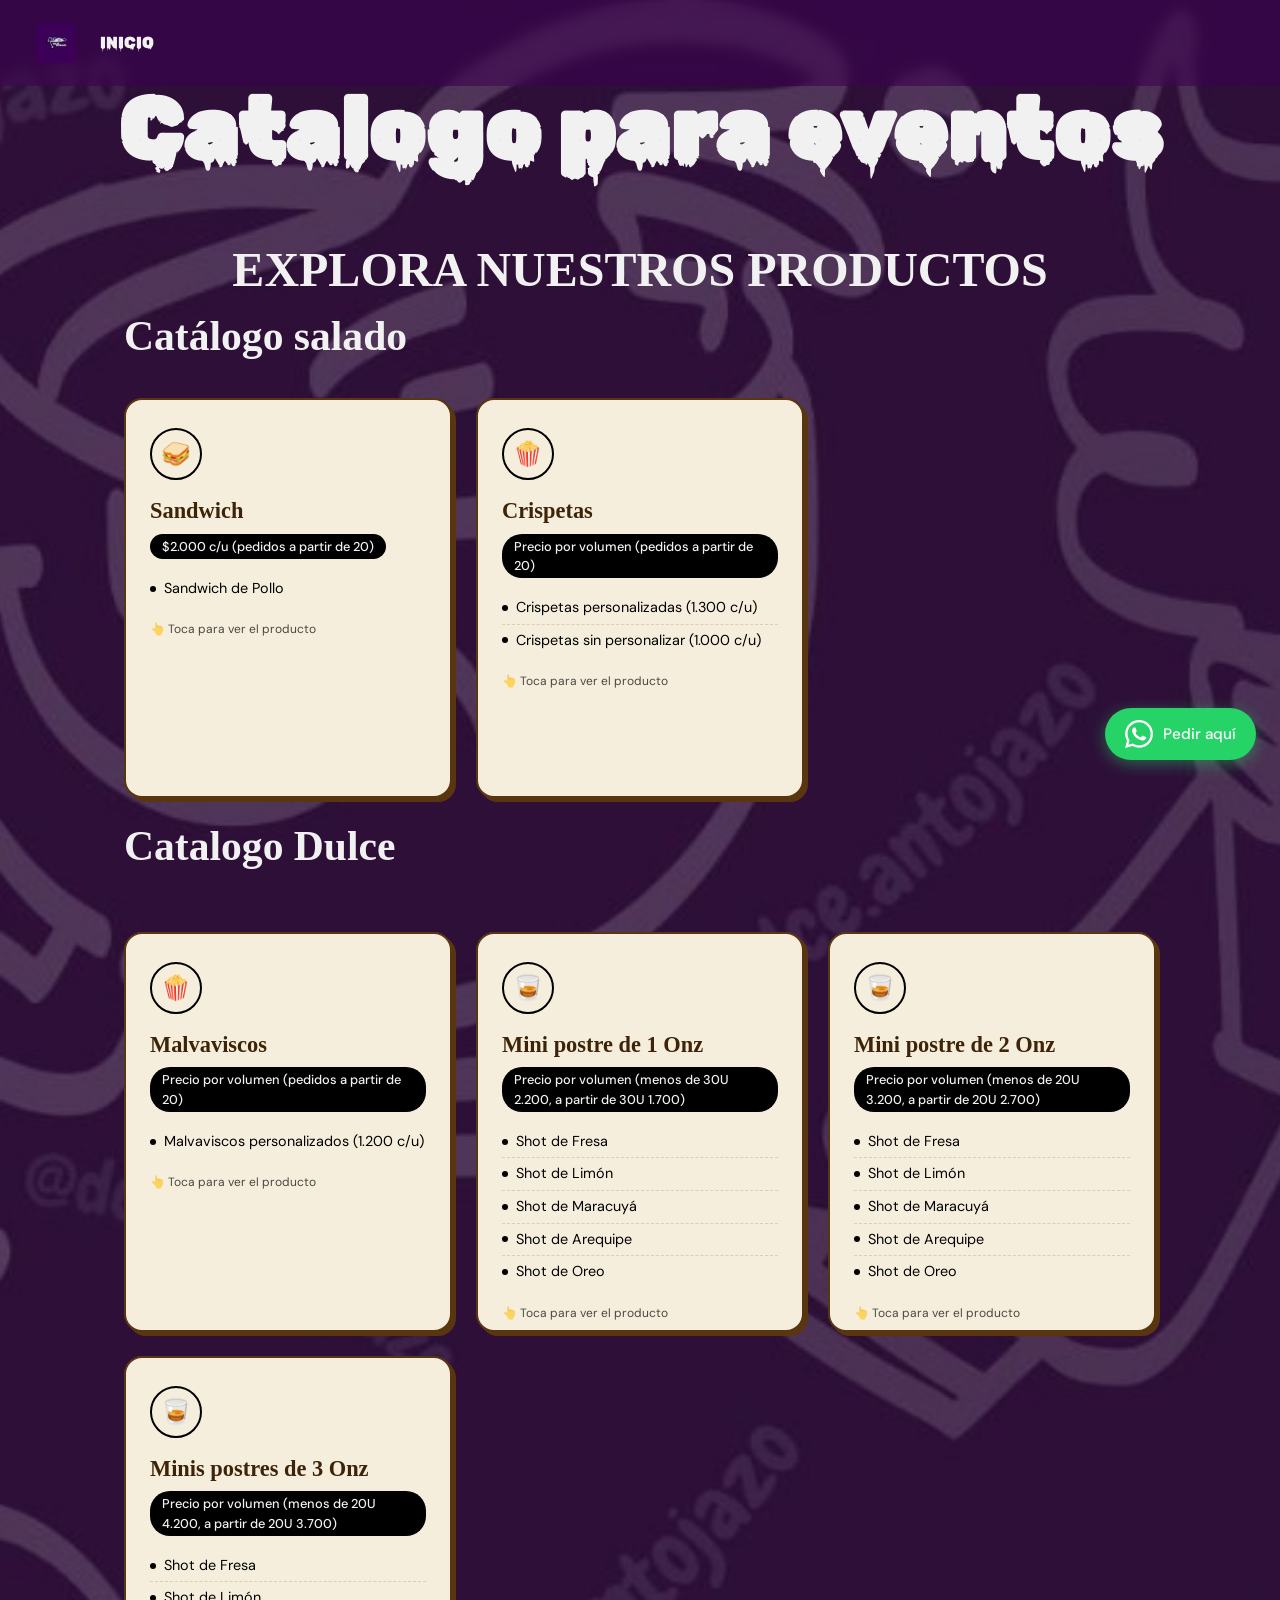
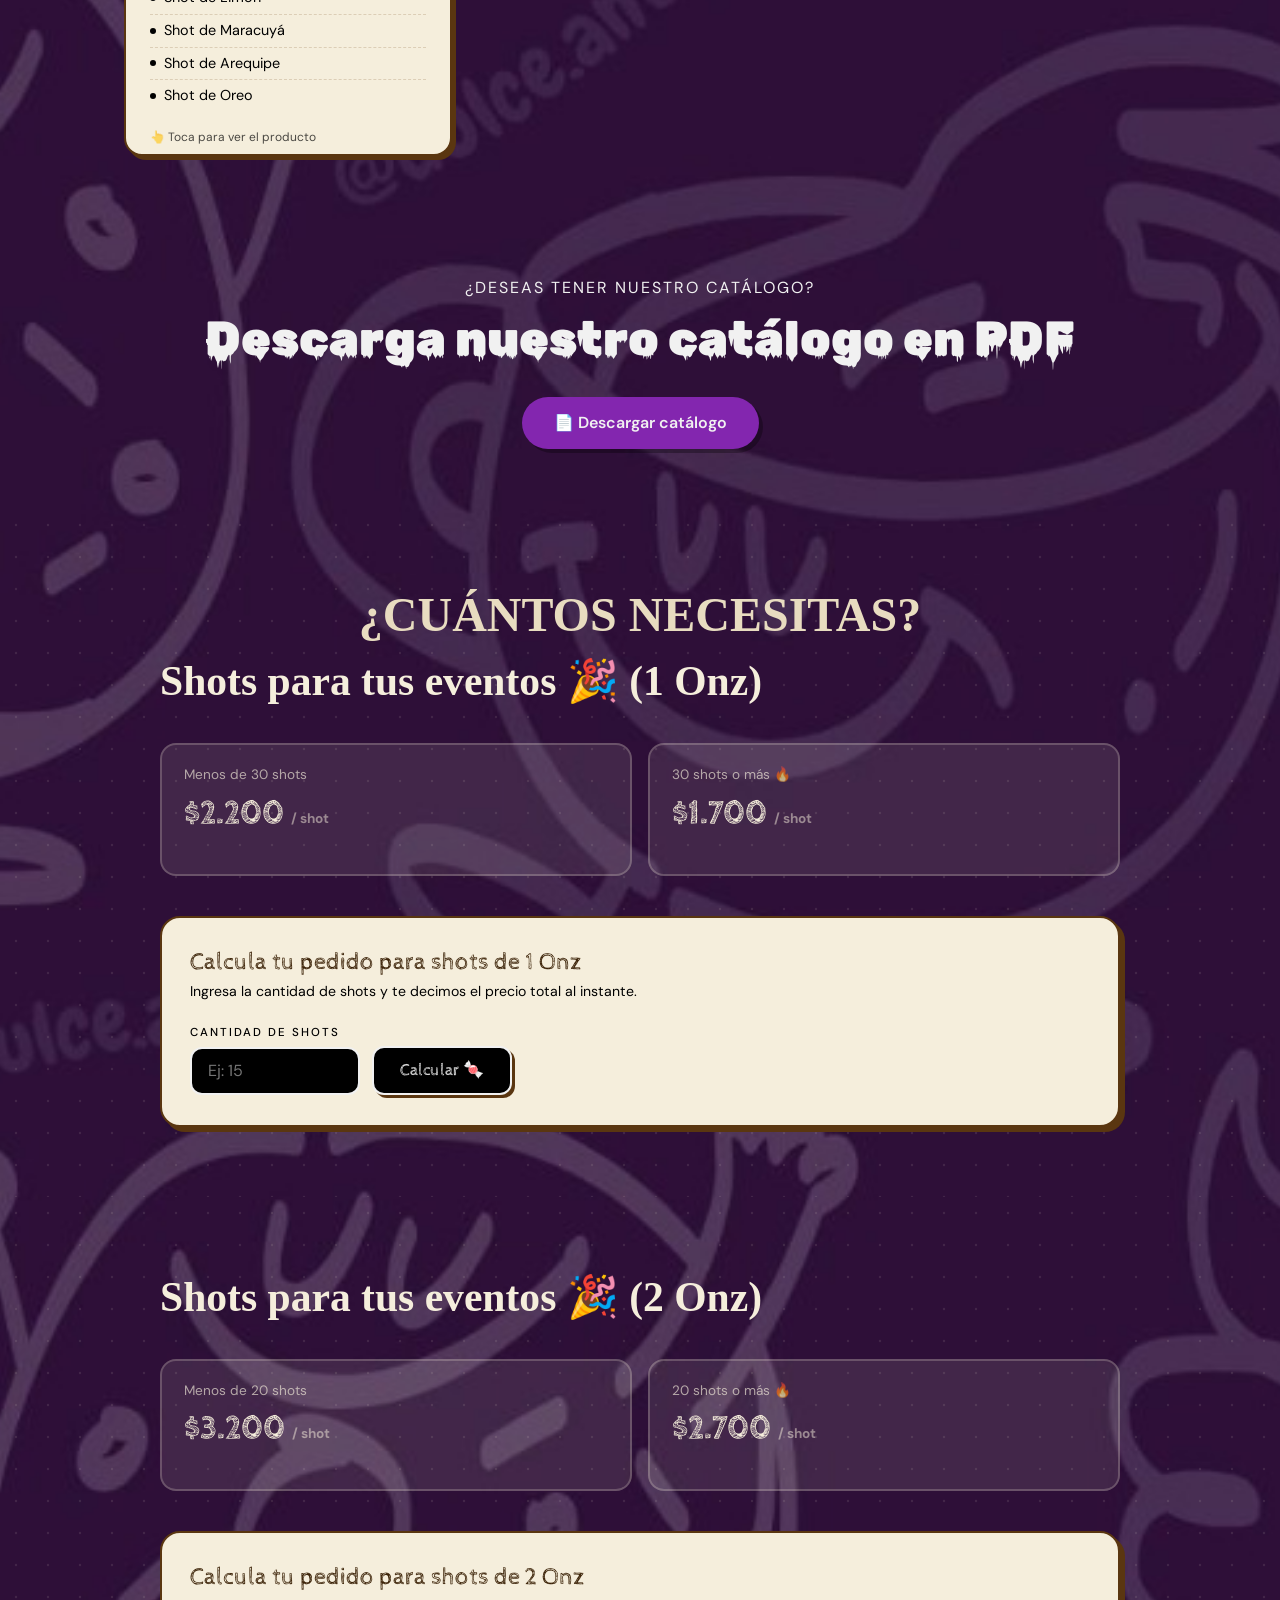
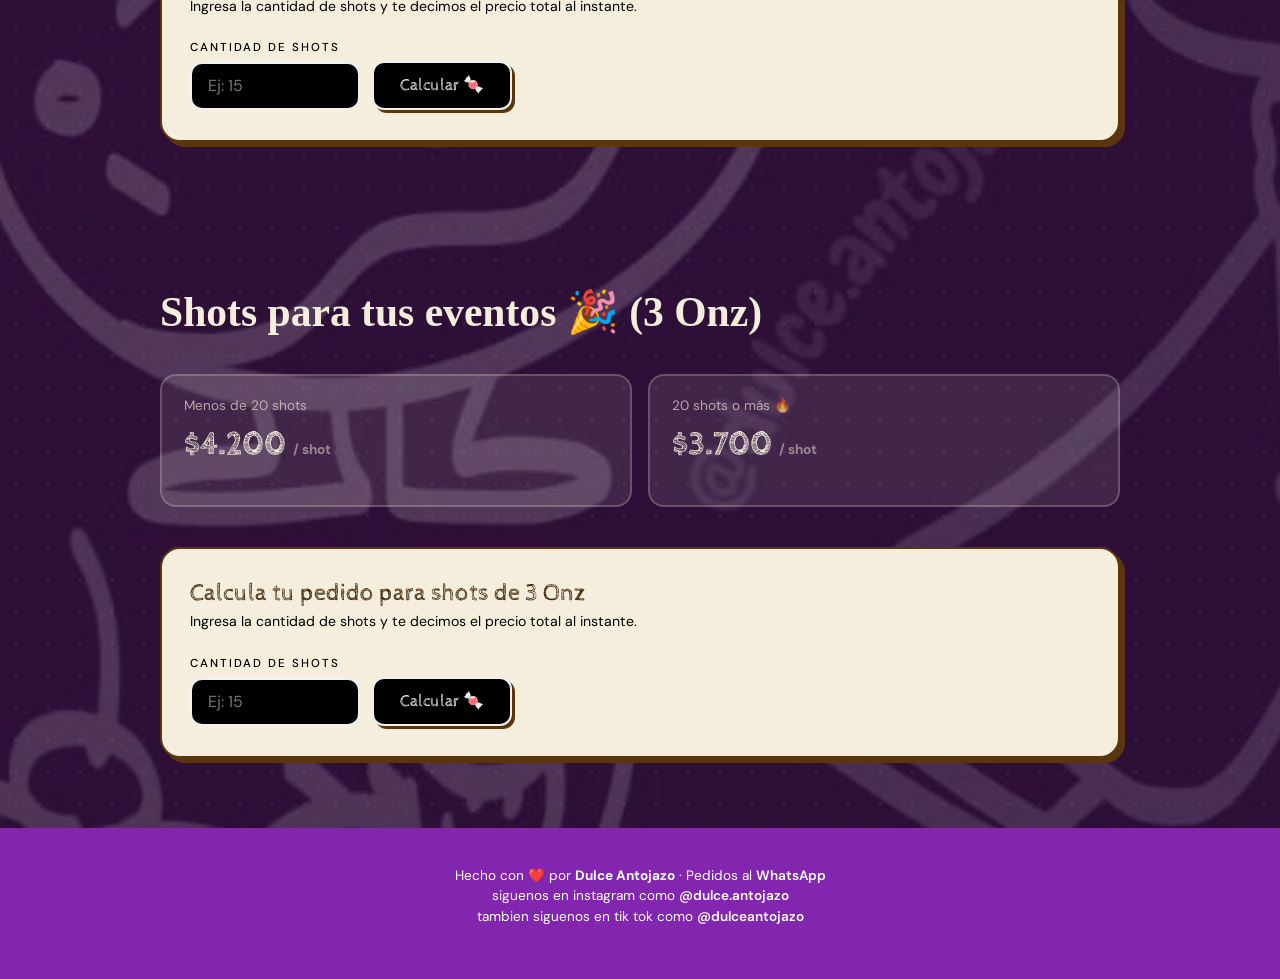
==== eventos.html @ 77e6c143 "Add files via upload" ====
<!DOCTYPE html>
<html lang="es">

<head>
    <meta charset="UTF-8">
    <meta name="viewport" content="width=device-width, initial-scale=1.0">
    <title>Postres y pasabocas salados para eventos</title>
    <link rel="icon" type="image/png" href="favicon.png">
    <link
        href="https://fonts.googleapis.com/css2?family=Cabin+Sketch:wght@400;700&family=DM+Sans:wght@300;400;500&display=swap"
        rel="stylesheet">
    <link href="https://cdn.jsdelivr.net/npm/bootstrap@5.2.3/dist/css/bootstrap.min.css" rel="stylesheet">
    <link rel="preconnect" href="https://fonts.googleapis.com">
    <link rel="preconnect" href="https://fonts.gstatic.com" crossorigin>
    <link rel="stylesheet" href="estilos_eventos.css">
    <link href="https://fonts.googleapis.com/css2?family=Nosifer&family=Rubik+Wet+Paint&display=swap" rel="stylesheet">
</head>

<body>

    <body>
        <nav class="navbar navbar-expand-lg bg-light">
            <div class="container-fluid">
                <a class="navbar-brand" href="index.html"><img src="logo.jpg" style="height: 40px;"></a>
                <button class="navbar-toggler" type="button" data-bs-toggle="collapse"
                    data-bs-target="#navbarSupportedContent" aria-controls="navbarSupportedContent"
                    aria-expanded="false" aria-label="Toggle navigation">
                    <span class="navbar-toggler-icon"></span>
                </button>
                <div class="collapse navbar-collapse" id="navbarSupportedContent">
                    <ul class="navbar-nav me-auto mb-2 mb-lg-0">
                        <li class="nav-item">
                            <a class="nav-link inicio" aria-current="page" href="index.html">INICIO</a>
                        </li>
                        <!--  <li class="nav-item">
                        <a class="nav-link" href="#">Link</a>
                    </li>
                    <li class="nav-item dropdown">
                        <a class="nav-link dropdown-toggle" href="#" role="button" data-bs-toggle="dropdown"
                            aria-expanded="false">
                            Dropdown
                        </a>
                        <ul class="dropdown-menu">
                            <li><a class="dropdown-item" href="#">Action</a></li>
                            <li><a class="dropdown-item" href="#">Another action</a></li>
                            <li>
                                <hr class="dropdown-divider">
                            </li>
                            <li><a class="dropdown-item" href="#">Something else here</a></li>
                        </ul>
                    </li>
                    <li class="nav-item">
                        <a class="nav-link disabled">Disabled</a>
                    </li>
                </ul>
                <form class="d-flex" role="search">
                    <input class="form-control me-2" type="search" placeholder="Search" aria-label="Search">
                    <button class="btn btn-outline-success" type="submit">Search</button>
                </form>
            </div>
        </div>-->
        </nav>

        <!-- WHATSAPP FLOTANTE -->
        <a href="https://wa.me/573006096947" target="_blank" class="whatsapp-flotante">
            <svg viewBox="0 0 24 24" fill="white" width="28" height="28">
                <path
                    d="M17.472 14.382c-.297-.149-1.758-.867-2.03-.967-.273-.099-.471-.148-.67.15-.197.297-.767.966-.94 1.164-.173.199-.347.223-.644.075-.297-.15-1.255-.463-2.39-1.475-.883-.788-1.48-1.761-1.653-2.059-.173-.297-.018-.458.13-.606.134-.133.298-.347.446-.52.149-.174.198-.298.298-.497.099-.198.05-.371-.025-.52-.075-.149-.669-1.612-.916-2.207-.242-.579-.487-.5-.669-.51-.173-.008-.371-.01-.57-.01-.198 0-.52.074-.792.372-.272.297-1.04 1.016-1.04 2.479 0 1.462 1.065 2.875 1.213 3.074.149.198 2.096 3.2 5.077 4.487.709.306 1.262.489 1.694.625.712.227 1.36.195 1.871.118.571-.085 1.758-.719 2.006-1.413.248-.694.248-1.289.173-1.413-.074-.124-.272-.198-.57-.347m-5.421 7.403h-.004a9.87 9.87 0 01-5.031-1.378l-.361-.214-3.741.982.998-3.648-.235-.374a9.86 9.86 0 01-1.51-5.26c.001-5.45 4.436-9.884 9.888-9.884 2.64 0 5.122 1.03 6.988 2.898a9.825 9.825 0 012.893 6.994c-.003 5.45-4.437 9.884-9.885 9.884m8.413-18.297A11.815 11.815 0 0012.05 0C5.495 0 .16 5.335.157 11.892c0 2.096.547 4.142 1.588 5.945L.057 24l6.305-1.654a11.882 11.882 0 005.683 1.448h.005c6.554 0 11.89-5.335 11.893-11.893a11.821 11.821 0 00-3.48-8.413z" />
            </svg>
            <span>Pedir aquí</span>
        </a>

        <h1>Catalogo para eventos</h1>

        <section class="catalog-section">
            <p class="section-label">Explora nuestros productos</p>
            <h2 class="section-title">Catálogo salado</h2>

            <div class="row g-4">

                <!-- Sandwich -->
                <div class="col-12 col-md-4">
                    <div class="flip-card" onclick="this.classList.toggle('flipped')">
                        <div class="flip-inner">
                            <div class="flip-front postre-card">
                                <div class="card-icon-wrap">🥪</div>
                                <p class="card-name">Sandwich</p>
                                <span class="card-price">$2.000 c/u (pedidos a partir de 20)</span>
                                <ul class="card-flavors">
                                    <li>Sandwich de Pollo</li>

                                </ul>
                                <p class="card-hint">👆 Toca para ver el producto</p>
                            </div>
                            <div class="flip-back">
                                <img src="sandwich.png" alt="Sandwich" class="card-img">
                                <p class="card-name" style="margin-top:14px">Sandwich</p>
                                <p class="card-hint">👆 Toca para volver</p>
                            </div>
                        </div>
                    </div>
                </div>

                <!-- Crispetas -->
                <div class="col-12 col-md-4">
                    <div class="flip-card" onclick="this.classList.toggle('flipped')">
                        <div class="flip-inner">
                            <div class="flip-front postre-card">
                                <div class="card-icon-wrap">🍿</div>
                                <p class="card-name">Crispetas</p>
                                <span class="card-price">Precio por volumen (pedidos a partir de 20)</span>
                                <ul class="card-flavors">
                                    <li>Crispetas personalizadas (1.300 c/u)</li>
                                    <li>Crispetas sin personalizar (1.000 c/u)</li>

                                </ul>
                                <p class="card-hint">👆 Toca para ver el producto</p>
                            </div>
                            <div class="flip-back">
                                <img src="crispetas.png" alt="Crispetas" class="card-img">
                                <p class="card-name" style="margin-top:14px">Crispetas</p>
                                <p class="card-hint">👆 Toca para volver</p>
                            </div>
                        </div>
                    </div>
                </div>

                <!--Catalogo dulce-->
                <h2 class="section-title">Catalogo Dulce</h2>
                <!-- Malvaviscos -->
                <div class="col-12 col-md-4">
                    <div class="flip-card" onclick="this.classList.toggle('flipped')">
                        <div class="flip-inner">
                            <div class="flip-front postre-card">
                                <div class="card-icon-wrap">🍿</div>
                                <p class="card-name">Malvaviscos</p>
                                <span class="card-price">Precio por volumen (pedidos a partir de 20)</span>
                                <ul class="card-flavors">
                                    <li>Malvaviscos personalizados (1.200 c/u)</li>

                                </ul>
                                <p class="card-hint">👆 Toca para ver el producto</p>
                            </div>
                            <div class="flip-back">
                                <img src="malvaviscos.png" alt="Malvaviscos" class="card-img">
                                <p class="card-name" style="margin-top:14px">Malvaviscos</p>
                                <p class="card-hint">👆 Toca para volver</p>
                            </div>
                        </div>
                    </div>
                </div>
                <div class="col-12 col-md-4">
                    <div class="flip-card" onclick="this.classList.toggle('flipped')">
                        <div class="flip-inner">
                            <div class="flip-front postre-card">
                                <div class="card-icon-wrap">🥃</div>
                                <p class="card-name">Mini postre de 1 Onz</p>
                                <span class="card-price">Precio por volumen (menos de 30U 2.200, a partir de 30U
                                    1.700)</span>
                                <ul class="card-flavors">
                                    <li>Shot de Fresa</li>
                                    <li>Shot de Limón</li>
                                    <li>Shot de Maracuyá</li>
                                    <li>Shot de Arequipe</li>
                                    <li>Shot de Oreo</li>
                                </ul>
                                <p class="card-hint">👆 Toca para ver el producto</p>
                            </div>
                            <div class="flip-back">
                                <img src="1onz.png" alt="Shots" class="card-img">
                                <p class="card-name" style="margin-top:14px">Shots para Eventos</p>
                                <p class="card-hint">👆 Toca para volver</p>
                            </div>
                        </div>
                    </div>
                </div>
                <div class="col-12 col-md-4">
                    <div class="flip-card" onclick="this.classList.toggle('flipped')">
                        <div class="flip-inner">
                            <div class="flip-front postre-card">
                                <div class="card-icon-wrap">🥃</div>
                                <p class="card-name">Mini postre de 2 Onz</p>
                                <span class="card-price">Precio por volumen (menos de 20U 3.200, a partir de 20U
                                    2.700)</span>
                                <ul class="card-flavors">
                                    <li>Shot de Fresa</li>
                                    <li>Shot de Limón</li>
                                    <li>Shot de Maracuyá</li>
                                    <li>Shot de Arequipe</li>
                                    <li>Shot de Oreo</li>
                                </ul>
                                <p class="card-hint">👆 Toca para ver el producto</p>
                            </div>
                            <div class="flip-back">
                                <img src="2onz.png" alt="Shots" class="card-img">
                                <p class="card-name" style="margin-top:14px">Shots para Eventos</p>
                                <p class="card-hint">👆 Toca para volver</p>
                            </div>
                        </div>
                    </div>
                </div>
                <div class="col-12 col-md-4">
                    <div class="flip-card" onclick="this.classList.toggle('flipped')">
                        <div class="flip-inner">
                            <div class="flip-front postre-card">
                                <div class="card-icon-wrap">🥃</div>
                                <p class="card-name">Minis postres de 3 Onz</p>
                                <span class="card-price">Precio por volumen (menos de 20U 4.200, a partir de 20U
                                    3.700)</span>
                                <ul class="card-flavors">
                                    <li>Shot de Fresa</li>
                                    <li>Shot de Limón</li>
                                    <li>Shot de Maracuyá</li>
                                    <li>Shot de Arequipe</li>
                                    <li>Shot de Oreo</li>
                                </ul>
                                <p class="card-hint">👆 Toca para ver el producto</p>
                            </div>
                            <div class="flip-back">
                                <img src="3onz.png" alt="Shots" class="card-img">
                                <p class="card-name" style="margin-top:14px">Shots para Eventos</p>
                                <p class="card-hint">👆 Toca para volver</p>
                            </div>
                        </div>
                    </div>
                </div>
            </div>
        </section>

        <section class="descarga-catalogo">
            <p class="descarga-texto">¿Deseas tener nuestro catálogo?</p>
            <h2 class="descarga-titulo">Descarga nuestro catálogo en PDF</h2>
            <a href="catalogo_DA.pdf" download class="btn-descargar">
                📄 Descargar catálogo
            </a>
        </section>
        <!-- SHOTS CALCULADORA 1 Onz -->
        <section class="shots-section">
            <div class="shots-inner">
                <p class="section-label">¿Cuántos necesitas?</p>
                <h2 class="section-title">Shots para tus eventos 🎉 (1 Onz)</h2>

                <div class="row g-3 mb-2">
                    <div class="col-12 col-sm-6">
                        <div class="precio-badge">
                            <p class="badge-title">Menos de 30 shots</p>
                            <p class="badge-price">$2.200 <span>/ shot</span></p>
                        </div>
                    </div>
                    <div class="col-12 col-sm-6">
                        <div class="precio-badge">
                            <p class="badge-title">30 shots o más 🔥</p>
                            <p class="badge-price">$1.700 <span>/ shot</span></p>
                        </div>
                    </div>
                </div>

                <div class="calc-box">
                    <h3>Calcula tu pedido para shots de 1 Onz</h3>
                    <p>Ingresa la cantidad de shots y te decimos el precio total al instante.</p>
                    <div class="calc-input-row">
                        <div>
                            <label for="cantidad1">Cantidad de shots</label>
                            <input type="number" id="cantidad1" name="cantidad" min="1" placeholder="Ej: 15">
                        </div>
                        <button class="btn-calcular" onclick="calcularShots()">Calcular 🍬</button>
                    </div>
                    <div id="resultado1"></div>
                </div>
            </div>
        </section>
        <!-- SHOTS CALCULADORA 2 Onz -->
        <section class="shots-section">
            <div class="shots-inner">
                <p class="section-label"></p>
                <h2 class="section-title">Shots para tus eventos 🎉 (2 Onz)</h2>

                <div class="row g-3 mb-2">
                    <div class="col-12 col-sm-6">
                        <div class="precio-badge">
                            <p class="badge-title">Menos de 20 shots</p>
                            <p class="badge-price">$3.200 <span>/ shot</span></p>
                        </div>
                    </div>
                    <div class="col-12 col-sm-6">
                        <div class="precio-badge">
                            <p class="badge-title">20 shots o más 🔥</p>
                            <p class="badge-price">$2.700 <span>/ shot</span></p>
                        </div>
                    </div>
                </div>

                <div class="calc-box">
                    <h3>Calcula tu pedido para shots de 2 Onz</h3>
                    <p>Ingresa la cantidad de shots y te decimos el precio total al instante.</p>
                    <div class="calc-input-row">
                        <div>
                            <label for="cantidad">Cantidad de shots</label>
                            <input type="number" id="cantidad2" name="cantidad" min="1" placeholder="Ej: 15">
                        </div>
                        <button class="btn-calcular" onclick="calcularShot_2onz()">Calcular 🍬</button>
                    </div>
                    <div id="resultado2"></div>
                </div>
            </div>
        </section>

        <section class="shots-section">
            <div class="shots-inner">
                <p class="section-label"></p>
                <h2 class="section-title">Shots para tus eventos 🎉 (3 Onz)</h2>

                <div class="row g-3 mb-2">
                    <div class="col-12 col-sm-6">
                        <div class="precio-badge">
                            <p class="badge-title">Menos de 20 shots</p>
                            <p class="badge-price">$4.200 <span>/ shot</span></p>
                        </div>
                    </div>
                    <div class="col-12 col-sm-6">
                        <div class="precio-badge">
                            <p class="badge-title">20 shots o más 🔥</p>
                            <p class="badge-price">$3.700 <span>/ shot</span></p>
                        </div>
                    </div>
                </div>

                <div class="calc-box">
                    <h3>Calcula tu pedido para shots de 3 Onz</h3>
                    <p>Ingresa la cantidad de shots y te decimos el precio total al instante.</p>
                    <div class="calc-input-row">
                        <div>
                            <label for="cantidad">Cantidad de shots</label>
                            <input type="number" id="cantidad3" name="cantidad" min="1" placeholder="Ej: 15">
                        </div>
                        <button class="btn-calcular" onclick="calcularShot_3onz()">Calcular 🍬</button>
                    </div>
                    <div id="resultado3"></div>
                </div>
            </div>
        </section>
        <footer>
            <p>Hecho con ❤️ por <strong>Dulce Antojazo</strong> · Pedidos al
                <a href="https://wa.me/573006096947" target="_blank">WhatsApp</a><br>
                siguenos en instagram como <a href="https://www.instagram.com/dulce.antojazo/"
                    target="_blank">@dulce.antojazo</a> <br>
                tambien siguenos en tik tok como <a
                    href="https://www.tiktok.com/@dulceantojazo?_r=1&_t=ZS-959QEfKab00" target="_blank">@dulceantojazo</a>
            </p>
        </footer>
        <script src="https://cdn.jsdelivr.net/npm/bootstrap@5.2.3/dist/js/bootstrap.bundle.min.js"></script>
        <script src="scripts.js"></script>
    </body>

</html>
---- estilos_eventos.css ----
:root {
    --morado:  #8326af;
    --lavanda-d:#c4cde3;
    --blanco:     #f1f1f1;
    --cafe-d:   #5a3610;
    --cafe-l:   #000000;
    --crema:    #f5eedc;
    --crema-d:  #e8dcc0;
    --text:     #3d2409;
    --text-s:   #ffffff;
    --text-b:  #000000;
    --negro:    #000000;
}

* { box-sizing: border-box; margin: 0; padding: 0; }

body {
    font-family: 'DM Sans', sans-serif;
    color: var(--text);
    overflow-x: hidden;
    background-image: url('fondo.png'); /* ruta de tu imagen */
    background-size: cover;        /* hace que la imagen cubra toda la pantalla */
    background-repeat: no-repeat;  /* evita que se repita */
    background-position: center;   /* centra la imagen */
}

.inicio{
    font-family: 'Rubik Wet Paint', cursive;
    color: var(--blanco);
    padding: 10px;
}
a {
    color: white;
    text-decoration: none;
}

body::before {
    content: '';
    position: fixed;
    inset: 0;
    background-image: url("data:image/svg+xml,%3Csvg width='40' height='40' viewBox='0 0 40 40' xmlns='http://www.w3.org/2000/svg'%3E%3Ccircle cx='20' cy='20' r='1' fill='%237a4e1e' fill-opacity='0.06'/%3E%3C/svg%3E");
    pointer-events: none;
    z-index: 0;
}

h1{
    font-family: 'Rubik Wet Paint', cursive;
    font-size: clamp(3rem, 9vw, 5.5rem);
    font-weight: 700;
    color: var(--blanco);
    line-height: 1;
    margin: 0 auto;
    text-align: center;
}
/* ── DESCARGA CATALOGO ── */
.descarga-catalogo {
    position: relative;
    z-index: 1;
    text-align: center;
    padding: 60px 24px;
}

.descarga-texto {
    font-size: 1rem;
    color: var(--blanco);
    text-transform: uppercase;
    letter-spacing: 2px;
    margin-bottom: 10px;
}

.descarga-titulo {
    font-family: 'Rubik Wet Paint', cursive;
    font-size: clamp(1.8rem, 4vw, 3rem);
    color: var(--blanco);
    margin-bottom: 30px;
}

.btn-descargar {
    display: inline-flex;
    align-items: center;
    gap: 10px;
    background: var(--morado);
    color: var(--blanco);
    font-size: 1rem;
    font-weight: 600;
    padding: 14px 32px;
    border-radius: 50px;
    text-decoration: none;
    box-shadow: 4px 4px 0px rgba(0,0,0,0.3);
    transition: transform .2s, box-shadow .2s;
}

.btn-descargar:hover {
    transform: translateY(-3px);
    box-shadow: 6px 6px 0px rgba(0,0,0,0.4);
    color: var(--blanco);
}

.navbar {
    background: rgba(60, 0, 80, 0.55) !important; /* morado semitransparente */
    padding: 18px 24px;
    position: relative;
    z-index: 2;
    backdrop-filter: blur(6px); /* efecto vidrio opcional, queda bonito */
}

.navbar-toggler {
    border-color: var(--morado) !important;
    background: rgb(136, 19, 114) !important; /* morado semitransparente */
    padding: 6px 10px;
    border-radius: 8px;
}

.navbar-toggler-icon {
    background-image: url("data:image/svg+xml,%3csvg xmlns='http://www.w3.org/2000/svg' viewBox='0 0 30 30'%3e%3cpath stroke='rgba%28241%2C241%2C241%2C1%29' stroke-linecap='round' stroke-miterlimit='10' stroke-width='2' d='M4 7h22M4 15h22M4 23h22'/%3e%3c/svg%3e") !important;
}

/* ── WHATSAPP FLOTANTE ── */
.whatsapp-flotante {
    position: fixed;
    bottom: 140px;
    right: 24px;
    z-index: 999;
    background: #25d366;
    color: white;
    display: flex;
    align-items: center;
    gap: 10px;
    padding: 12px 20px;
    border-radius: 50px;
    text-decoration: none;
    font-weight: 500;
    font-size: 0.95rem;
    box-shadow: 0 4px 16px rgba(37,211,102,0.45);
    transition: transform .2s, box-shadow .2s;
}
.whatsapp-flotante:hover {
    transform: translateY(-3px);
    box-shadow: 0 8px 24px rgba(37,211,102,0.55);
    color: white;
}

/* ── HERO ── */
.hero {
    position: relative;
    z-index: 1;
    background: var(--lavanda);
    padding: 60px 24px 50px;
    text-align: center;
}
.hero-emoji {
    font-size: 3.2rem;
    display: block;
    margin-bottom: 12px;
    animation: float 3s ease-in-out infinite;
}
@keyframes float {
    0%,100% { transform: translateY(0); }
    50%      { transform: translateY(-8px); }
}
.hero h1 {
    font-family: '', cursive;
    font-size: clamp(3rem, 9vw, 5.5rem);
    font-weight: 700;
    color: var(--blanco);
    line-height: 1;
}
.hero h1 span { color: var(--cafe-l); font-family: ''; }
.hero p {
    font-family: '';
    margin-top: 50px;
    font-size: 1rem;
    color: var(--text-s);
    font-weight: 300;
}
.divider-ribbon {
    height: 6px;
    background: linear-gradient(90deg, var(--cafe), var(--cafe-l), var(--cafe));
    position: relative;
    z-index: 1;
}

/* ── CATÁLOGO ── */
.catalog-section {
    position: relative;
    z-index: 1;
    padding: 60px 24px;
    max-width: 1080px;
    margin: 0 auto;
}
.section-label {
    font-family: '';
    font-size: 3rem;
    font-weight: 600;
    text-transform: uppercase;
    color: var(--blanco);
    margin-bottom: 6px;
    text-align: center;
}
.section-title {
    font-family: '';
    font-size: clamp(1.8rem, 4vw, 2.6rem);
    font-weight: 700;
    color: var(--blanco);
    margin-bottom: 36px;
}

/* ── FLIP CARD ── */
.flip-card {
    height: 400px;
    perspective: 1000px;
    cursor: pointer;
}
.flip-inner {
    position: relative;
    width: 100%;
    height: 100%;
    transition: transform 0.55s ease;
    transform-style: preserve-3d;
}
.flip-card.flipped .flip-inner {
    transform: rotateY(180deg);
}
.flip-front,
.flip-back {
    position: absolute;
    inset: 0;
    backface-visibility: hidden;
    -webkit-backface-visibility: hidden;
    border-radius: 18px;
    overflow: hidden;
}

/* FRENTE — con estilos propios, sin transition de transform */
.flip-front {
    background: var(--crema);
    border: 2px solid var(--cafe-d);
    box-shadow: 4px 4px 0px var(--cafe-d);
    padding: 28px 24px 22px;
    position: absolute;
}
.flip-front::before {
    content: '';
    position: absolute;
    top: -18px; right: -18px;
    width: 70px; height: 70px;
    border: 2px dashed var(--cafe);
    border-radius: 50%;
    opacity: .2;
}

/* REVERSO */
.flip-back {
    background: var(--crema);
    border: 2px solid var(--cafe-d);
    box-shadow: 4px 4px 0px var(--cafe-d);
    transform: rotateY(180deg);
    display: flex;
    flex-direction: column;
    align-items: center;
    justify-content: center;
    text-align: center;
    padding: 20px;
}

/* Elementos dentro de las cards */
.card-icon-wrap {
    width: 52px; height: 52px;
    background: var(--lavanda);
    border: 2px solid var(--negro);
    border-radius: 50%;
    display: flex; align-items: center; justify-content: center;
    font-size: 1.5rem;
    margin-bottom: 14px;
}
.card-name {
    font-family: '';
    font-size: 1.4rem;
    font-weight: 700;
    color: var(--cafe);
    margin-bottom: 6px;
}
.card-price {
    display: inline-block;
    background: var(--negro);
    color: var(--blanco);
    font-size: 0.8rem;
    font-weight: 500;
    padding: 3px 12px;
    border-radius: 20px;
    margin-bottom: 14px;
}
.card-flavors { list-style: none; padding: 0; }
.card-flavors li {
    font-size: 0.9rem;
    color: var(--text-b);
    padding: 5px 0;
    border-bottom: 1px dashed rgba(122,78,30,.2);
    display: flex; align-items: center; gap: 8px;
}
.card-flavors li:last-child { border-bottom: none; }
.card-flavors li::before {
    content: '';
    width: 6px; height: 6px;
    background: var(--cafe-l);
    border-radius: 50%;
    flex-shrink: 0;
}
.card-hint {
    font-size: 0.75rem;
    color: var(--text-b);
    margin-top: 12px;
    opacity: 0.7;
}
.card-img {
    width: 100%;
    height: 200px;
    object-fit: cover;
    border-radius: 12px;
    border: 2px solid var(--cafe-d);
}

/* ── SHOTS ── */
.shots-section {
    position: relative;
    z-index: 1;
    background: var(--cafe);
    padding: 70px 24px;
}
.shots-section::before {
    content: '';
    position: absolute;
    inset: 0;
    background-image: url("data:image/svg+xml,%3Csvg width='32' height='32' viewBox='0 0 32 32' xmlns='http://www.w3.org/2000/svg'%3E%3Ccircle cx='16' cy='16' r='1.2' fill='%23f5eedc' fill-opacity='0.1'/%3E%3C/svg%3E");
    pointer-events: none;
}
.shots-inner { max-width: 960px; margin: 0 auto; position: relative; }
.shots-section .section-label { color: var(--crema-d); }
.shots-section .section-title  { color: var(--crema); }

.precio-badge {
    background: rgba(245,238,220,0.1);
    border: 2px solid rgba(245,238,220,0.22);
    border-radius: 16px;
    padding: 20px 22px;
    transition: background .2s;
}
.precio-badge:hover { background: rgba(245,238,220,0.16); }
.badge-title { font-size: 0.85rem; color: rgba(245,238,220,.65); margin-bottom: 4px; }
.badge-price {
    font-family: 'Cabin Sketch', cursive;
    font-size: 2rem;
    font-weight: 700;
    color: var(--crema);
}
.badge-price span { font-size: 0.85rem; color: rgba(245,238,220,.5); font-family: 'DM Sans', sans-serif; }

/* ── CALCULADORA ── */
.calc-box {
    background: var(--crema);
    border: 2px solid var(--cafe-d);
    border-radius: 20px;
    padding: 30px 28px;
    margin-top: 40px;
    box-shadow: 5px 5px 0 var(--cafe-d);
}
.calc-box h3 {
    font-family: 'Cabin Sketch', cursive;
    font-size: 1.5rem;
    color: var(--cafe);
    margin-bottom: 4px;
}
.calc-box p { font-size: 0.88rem; color: var(--text-b); margin-bottom: 22px; }
.calc-input-row { display: flex; gap: 12px; flex-wrap: wrap; align-items: flex-end; }
.calc-input-row label {
    font-size: 0.72rem; font-weight: 500;
    letter-spacing: 2px; text-transform: uppercase;
    color: var(--cafe-l); display: block; margin-bottom: 6px;
}
.calc-input-row input[type=number] {
    background: var(--text-b);
    border: 2px solid var(--blanco);
    border-radius: 12px;
    color: var(--blanco);
    font-size: 1rem;
    font-family: 'DM Sans', sans-serif;
    padding: 10px 16px;
    width: 170px;
    outline: none;
    transition: border-color .2s, box-shadow .2s;
}
.calc-input-row input[type=number]:focus {
    border-color: var(--cafe-d);
    box-shadow: 3px 3px 0 var(--cafe-d);
}
.btn-calcular {
    background: var(--negro);
    border: 2px solid var(--blanco);
    border-radius: 12px;
    color: var(--blanco);
    font-family: 'Cabin Sketch', cursive;
    font-size: 1.05rem;
    padding: 10px 26px;
    cursor: pointer;
    box-shadow: 3px 3px 0 var(--cafe-d);
    transition: transform .15s, box-shadow .15s;
}
.btn-calcular:hover  { transform: translate(-2px,-2px); box-shadow: 5px 5px 0 var(--cafe-d); }
.btn-calcular:active { transform: translate(1px,1px);   box-shadow: 1px 1px 0 var(--cafe-d); }

/* ── RESULTADO ── */
#resultado { margin-top: 22px; display: none; animation: fadeUp .3s ease; }
@keyframes fadeUp {
    from { opacity:0; transform: translateY(8px); }
    to   { opacity:1; transform: translateY(0); }
}
.result-card {
    background: var(--white);
    border: 2px solid var(--cafe-d);
    border-radius: 16px;
    padding: 22px 26px;
    display: flex; align-items: center; gap: 18px; flex-wrap: wrap;
    box-shadow: 4px 4px 0 var(--cafe-d);
}
.result-icon { font-size: 2.4rem; }
.r-label { font-size: 0.7rem; letter-spacing: 2px; text-transform: uppercase; color: rgba(245,238,220,.65); margin-bottom: 2px; }
.r-value { font-family: 'Cabin Sketch', cursive; font-size: 2rem; color: var(--crema); line-height: 1.1; }
.r-detail { font-size: 0.85rem; color: rgba(245,238,220,.75); margin-top: 3px; }
.result-error {
    background: rgba(220,60,60,0.1);
    border: 2px solid rgba(220,80,80,0.35);
    border-radius: 12px;
    padding: 14px 18px;
    color: #c05050;
    font-size: 0.9rem;
}

/* ── FOOTER ── */
footer {
    position: relative; z-index: 1;
    background: var(--morado);
    text-align: center;
    padding: 36px 24px;
    border-top: 2px dashed rgba(122,78,30,.2);
}
footer p   { font-size: 0.85rem; color: var(--text-s); }
footer strong { color: var(--cafe); }
footer a   { color: var(--cafe); font-weight: 600; text-decoration: none; }
footer a:hover { text-decoration: underline; }

/* ── FOOTER ── */
footer {
    position: relative; z-index: 1;
    background: var(--morado);
    text-align: center;
    padding: 36px 24px;
    border-top: 2px dashed rgba(122,78,30,.2);
}
footer p   { font-size: 0.85rem; color: var(--text-s); }
footer strong { color: var(--cafe); }
footer a   { color: var(--cafe); font-weight: 600; text-decoration: none; }
footer a:hover { text-decoration: underline; }
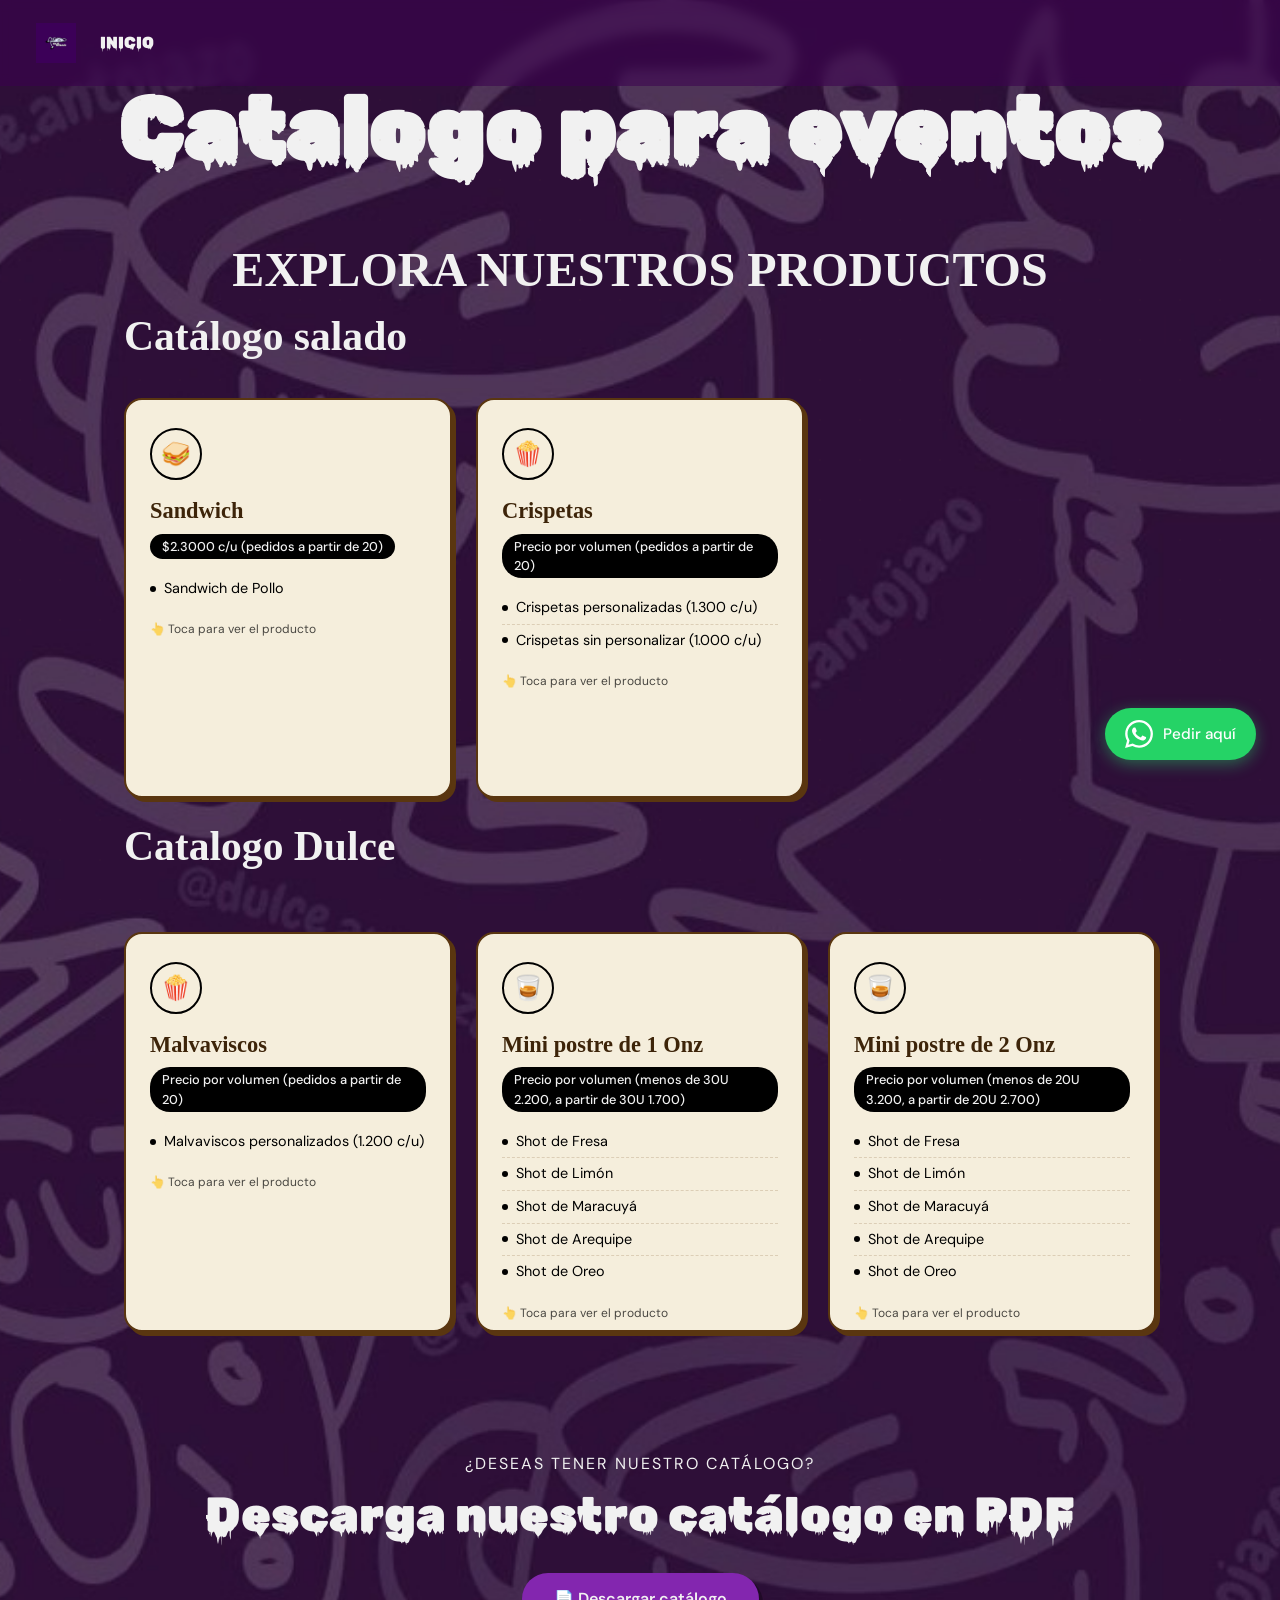
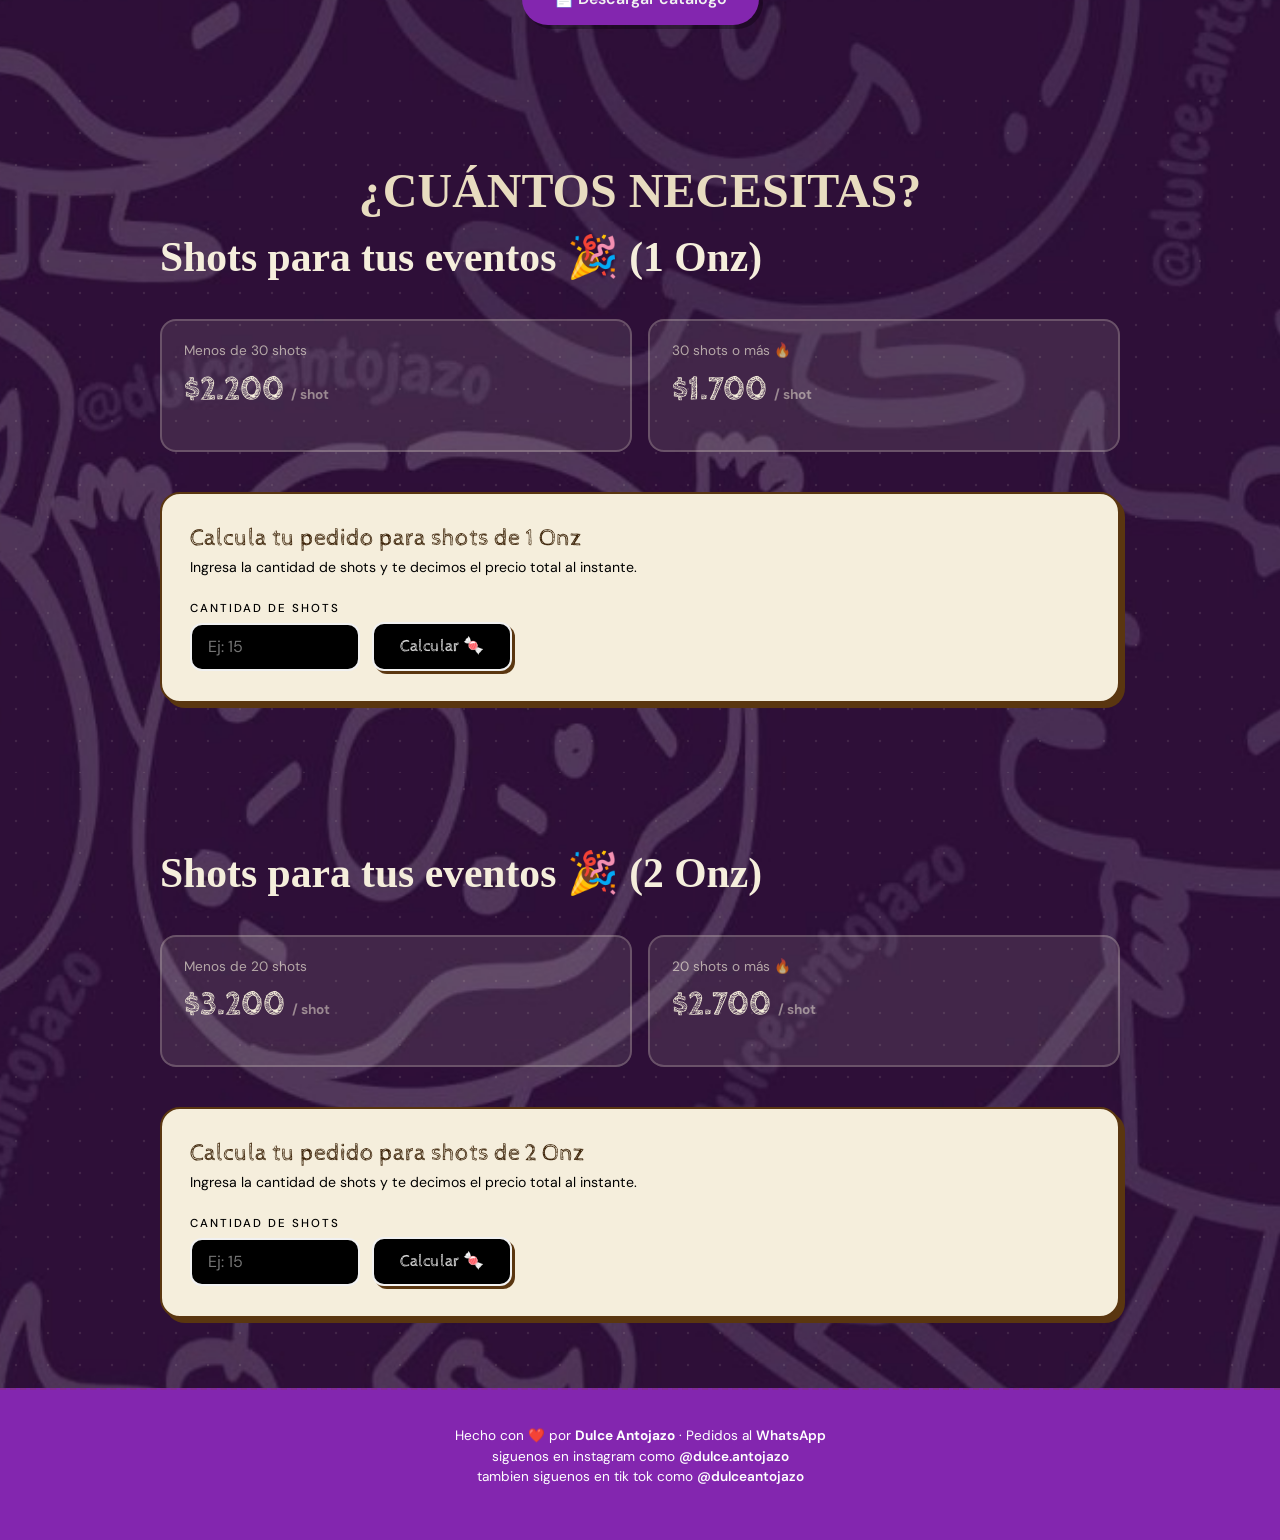
==== commit 4f15a460: "Subir nuevos archivos" ====
--- a/eventos.html
+++ b/eventos.html
@@ -1,355 +1,296 @@
-<!DOCTYPE html>
-<html lang="es">
-
-<head>
-    <meta charset="UTF-8">
-    <meta name="viewport" content="width=device-width, initial-scale=1.0">
-    <title>Postres y pasabocas salados para eventos</title>
-    <link rel="icon" type="image/png" href="favicon.png">
-    <link
-        href="https://fonts.googleapis.com/css2?family=Cabin+Sketch:wght@400;700&family=DM+Sans:wght@300;400;500&display=swap"
-        rel="stylesheet">
-    <link href="https://cdn.jsdelivr.net/npm/bootstrap@5.2.3/dist/css/bootstrap.min.css" rel="stylesheet">
-    <link rel="preconnect" href="https://fonts.googleapis.com">
-    <link rel="preconnect" href="https://fonts.gstatic.com" crossorigin>
-    <link rel="stylesheet" href="estilos_eventos.css">
-    <link href="https://fonts.googleapis.com/css2?family=Nosifer&family=Rubik+Wet+Paint&display=swap" rel="stylesheet">
-</head>
-
-<body>
-
-    <body>
-        <nav class="navbar navbar-expand-lg bg-light">
-            <div class="container-fluid">
-                <a class="navbar-brand" href="index.html"><img src="logo.jpg" style="height: 40px;"></a>
-                <button class="navbar-toggler" type="button" data-bs-toggle="collapse"
-                    data-bs-target="#navbarSupportedContent" aria-controls="navbarSupportedContent"
-                    aria-expanded="false" aria-label="Toggle navigation">
-                    <span class="navbar-toggler-icon"></span>
-                </button>
-                <div class="collapse navbar-collapse" id="navbarSupportedContent">
-                    <ul class="navbar-nav me-auto mb-2 mb-lg-0">
-                        <li class="nav-item">
-                            <a class="nav-link inicio" aria-current="page" href="index.html">INICIO</a>
-                        </li>
-                        <!--  <li class="nav-item">
-                        <a class="nav-link" href="#">Link</a>
-                    </li>
-                    <li class="nav-item dropdown">
-                        <a class="nav-link dropdown-toggle" href="#" role="button" data-bs-toggle="dropdown"
-                            aria-expanded="false">
-                            Dropdown
-                        </a>
-                        <ul class="dropdown-menu">
-                            <li><a class="dropdown-item" href="#">Action</a></li>
-                            <li><a class="dropdown-item" href="#">Another action</a></li>
-                            <li>
-                                <hr class="dropdown-divider">
-                            </li>
-                            <li><a class="dropdown-item" href="#">Something else here</a></li>
-                        </ul>
-                    </li>
-                    <li class="nav-item">
-                        <a class="nav-link disabled">Disabled</a>
-                    </li>
-                </ul>
-                <form class="d-flex" role="search">
-                    <input class="form-control me-2" type="search" placeholder="Search" aria-label="Search">
-                    <button class="btn btn-outline-success" type="submit">Search</button>
-                </form>
-            </div>
-        </div>-->
-        </nav>
-
-        <!-- WHATSAPP FLOTANTE -->
-        <a href="https://wa.me/573006096947" target="_blank" class="whatsapp-flotante">
-            <svg viewBox="0 0 24 24" fill="white" width="28" height="28">
-                <path
-                    d="M17.472 14.382c-.297-.149-1.758-.867-2.03-.967-.273-.099-.471-.148-.67.15-.197.297-.767.966-.94 1.164-.173.199-.347.223-.644.075-.297-.15-1.255-.463-2.39-1.475-.883-.788-1.48-1.761-1.653-2.059-.173-.297-.018-.458.13-.606.134-.133.298-.347.446-.52.149-.174.198-.298.298-.497.099-.198.05-.371-.025-.52-.075-.149-.669-1.612-.916-2.207-.242-.579-.487-.5-.669-.51-.173-.008-.371-.01-.57-.01-.198 0-.52.074-.792.372-.272.297-1.04 1.016-1.04 2.479 0 1.462 1.065 2.875 1.213 3.074.149.198 2.096 3.2 5.077 4.487.709.306 1.262.489 1.694.625.712.227 1.36.195 1.871.118.571-.085 1.758-.719 2.006-1.413.248-.694.248-1.289.173-1.413-.074-.124-.272-.198-.57-.347m-5.421 7.403h-.004a9.87 9.87 0 01-5.031-1.378l-.361-.214-3.741.982.998-3.648-.235-.374a9.86 9.86 0 01-1.51-5.26c.001-5.45 4.436-9.884 9.888-9.884 2.64 0 5.122 1.03 6.988 2.898a9.825 9.825 0 012.893 6.994c-.003 5.45-4.437 9.884-9.885 9.884m8.413-18.297A11.815 11.815 0 0012.05 0C5.495 0 .16 5.335.157 11.892c0 2.096.547 4.142 1.588 5.945L.057 24l6.305-1.654a11.882 11.882 0 005.683 1.448h.005c6.554 0 11.89-5.335 11.893-11.893a11.821 11.821 0 00-3.48-8.413z" />
-            </svg>
-            <span>Pedir aquí</span>
-        </a>
-
-        <h1>Catalogo para eventos</h1>
-
-        <section class="catalog-section">
-            <p class="section-label">Explora nuestros productos</p>
-            <h2 class="section-title">Catálogo salado</h2>
-
-            <div class="row g-4">
-
-                <!-- Sandwich -->
-                <div class="col-12 col-md-4">
-                    <div class="flip-card" onclick="this.classList.toggle('flipped')">
-                        <div class="flip-inner">
-                            <div class="flip-front postre-card">
-                                <div class="card-icon-wrap">🥪</div>
-                                <p class="card-name">Sandwich</p>
-                                <span class="card-price">$2.000 c/u (pedidos a partir de 20)</span>
-                                <ul class="card-flavors">
-                                    <li>Sandwich de Pollo</li>
-
-                                </ul>
-                                <p class="card-hint">👆 Toca para ver el producto</p>
-                            </div>
-                            <div class="flip-back">
-                                <img src="sandwich.png" alt="Sandwich" class="card-img">
-                                <p class="card-name" style="margin-top:14px">Sandwich</p>
-                                <p class="card-hint">👆 Toca para volver</p>
-                            </div>
-                        </div>
-                    </div>
-                </div>
-
-                <!-- Crispetas -->
-                <div class="col-12 col-md-4">
-                    <div class="flip-card" onclick="this.classList.toggle('flipped')">
-                        <div class="flip-inner">
-                            <div class="flip-front postre-card">
-                                <div class="card-icon-wrap">🍿</div>
-                                <p class="card-name">Crispetas</p>
-                                <span class="card-price">Precio por volumen (pedidos a partir de 20)</span>
-                                <ul class="card-flavors">
-                                    <li>Crispetas personalizadas (1.300 c/u)</li>
-                                    <li>Crispetas sin personalizar (1.000 c/u)</li>
-
-                                </ul>
-                                <p class="card-hint">👆 Toca para ver el producto</p>
-                            </div>
-                            <div class="flip-back">
-                                <img src="crispetas.png" alt="Crispetas" class="card-img">
-                                <p class="card-name" style="margin-top:14px">Crispetas</p>
-                                <p class="card-hint">👆 Toca para volver</p>
-                            </div>
-                        </div>
-                    </div>
-                </div>
-
-                <!--Catalogo dulce-->
-                <h2 class="section-title">Catalogo Dulce</h2>
-                <!-- Malvaviscos -->
-                <div class="col-12 col-md-4">
-                    <div class="flip-card" onclick="this.classList.toggle('flipped')">
-                        <div class="flip-inner">
-                            <div class="flip-front postre-card">
-                                <div class="card-icon-wrap">🍿</div>
-                                <p class="card-name">Malvaviscos</p>
-                                <span class="card-price">Precio por volumen (pedidos a partir de 20)</span>
-                                <ul class="card-flavors">
-                                    <li>Malvaviscos personalizados (1.200 c/u)</li>
-
-                                </ul>
-                                <p class="card-hint">👆 Toca para ver el producto</p>
-                            </div>
-                            <div class="flip-back">
-                                <img src="malvaviscos.png" alt="Malvaviscos" class="card-img">
-                                <p class="card-name" style="margin-top:14px">Malvaviscos</p>
-                                <p class="card-hint">👆 Toca para volver</p>
-                            </div>
-                        </div>
-                    </div>
-                </div>
-                <div class="col-12 col-md-4">
-                    <div class="flip-card" onclick="this.classList.toggle('flipped')">
-                        <div class="flip-inner">
-                            <div class="flip-front postre-card">
-                                <div class="card-icon-wrap">🥃</div>
-                                <p class="card-name">Mini postre de 1 Onz</p>
-                                <span class="card-price">Precio por volumen (menos de 30U 2.200, a partir de 30U
-                                    1.700)</span>
-                                <ul class="card-flavors">
-                                    <li>Shot de Fresa</li>
-                                    <li>Shot de Limón</li>
-                                    <li>Shot de Maracuyá</li>
-                                    <li>Shot de Arequipe</li>
-                                    <li>Shot de Oreo</li>
-                                </ul>
-                                <p class="card-hint">👆 Toca para ver el producto</p>
-                            </div>
-                            <div class="flip-back">
-                                <img src="1onz.png" alt="Shots" class="card-img">
-                                <p class="card-name" style="margin-top:14px">Shots para Eventos</p>
-                                <p class="card-hint">👆 Toca para volver</p>
-                            </div>
-                        </div>
-                    </div>
-                </div>
-                <div class="col-12 col-md-4">
-                    <div class="flip-card" onclick="this.classList.toggle('flipped')">
-                        <div class="flip-inner">
-                            <div class="flip-front postre-card">
-                                <div class="card-icon-wrap">🥃</div>
-                                <p class="card-name">Mini postre de 2 Onz</p>
-                                <span class="card-price">Precio por volumen (menos de 20U 3.200, a partir de 20U
-                                    2.700)</span>
-                                <ul class="card-flavors">
-                                    <li>Shot de Fresa</li>
-                                    <li>Shot de Limón</li>
-                                    <li>Shot de Maracuyá</li>
-                                    <li>Shot de Arequipe</li>
-                                    <li>Shot de Oreo</li>
-                                </ul>
-                                <p class="card-hint">👆 Toca para ver el producto</p>
-                            </div>
-                            <div class="flip-back">
-                                <img src="2onz.png" alt="Shots" class="card-img">
-                                <p class="card-name" style="margin-top:14px">Shots para Eventos</p>
-                                <p class="card-hint">👆 Toca para volver</p>
-                            </div>
-                        </div>
-                    </div>
-                </div>
-                <div class="col-12 col-md-4">
-                    <div class="flip-card" onclick="this.classList.toggle('flipped')">
-                        <div class="flip-inner">
-                            <div class="flip-front postre-card">
-                                <div class="card-icon-wrap">🥃</div>
-                                <p class="card-name">Minis postres de 3 Onz</p>
-                                <span class="card-price">Precio por volumen (menos de 20U 4.200, a partir de 20U
-                                    3.700)</span>
-                                <ul class="card-flavors">
-                                    <li>Shot de Fresa</li>
-                                    <li>Shot de Limón</li>
-                                    <li>Shot de Maracuyá</li>
-                                    <li>Shot de Arequipe</li>
-                                    <li>Shot de Oreo</li>
-                                </ul>
-                                <p class="card-hint">👆 Toca para ver el producto</p>
-                            </div>
-                            <div class="flip-back">
-                                <img src="3onz.png" alt="Shots" class="card-img">
-                                <p class="card-name" style="margin-top:14px">Shots para Eventos</p>
-                                <p class="card-hint">👆 Toca para volver</p>
-                            </div>
-                        </div>
-                    </div>
-                </div>
-            </div>
-        </section>
-
-        <section class="descarga-catalogo">
-            <p class="descarga-texto">¿Deseas tener nuestro catálogo?</p>
-            <h2 class="descarga-titulo">Descarga nuestro catálogo en PDF</h2>
-            <a href="catalogo_DA.pdf" download class="btn-descargar">
-                📄 Descargar catálogo
-            </a>
-        </section>
-        <!-- SHOTS CALCULADORA 1 Onz -->
-        <section class="shots-section">
-            <div class="shots-inner">
-                <p class="section-label">¿Cuántos necesitas?</p>
-                <h2 class="section-title">Shots para tus eventos 🎉 (1 Onz)</h2>
-
-                <div class="row g-3 mb-2">
-                    <div class="col-12 col-sm-6">
-                        <div class="precio-badge">
-                            <p class="badge-title">Menos de 30 shots</p>
-                            <p class="badge-price">$2.200 <span>/ shot</span></p>
-                        </div>
-                    </div>
-                    <div class="col-12 col-sm-6">
-                        <div class="precio-badge">
-                            <p class="badge-title">30 shots o más 🔥</p>
-                            <p class="badge-price">$1.700 <span>/ shot</span></p>
-                        </div>
-                    </div>
-                </div>
-
-                <div class="calc-box">
-                    <h3>Calcula tu pedido para shots de 1 Onz</h3>
-                    <p>Ingresa la cantidad de shots y te decimos el precio total al instante.</p>
-                    <div class="calc-input-row">
-                        <div>
-                            <label for="cantidad1">Cantidad de shots</label>
-                            <input type="number" id="cantidad1" name="cantidad" min="1" placeholder="Ej: 15">
-                        </div>
-                        <button class="btn-calcular" onclick="calcularShots()">Calcular 🍬</button>
-                    </div>
-                    <div id="resultado1"></div>
-                </div>
-            </div>
-        </section>
-        <!-- SHOTS CALCULADORA 2 Onz -->
-        <section class="shots-section">
-            <div class="shots-inner">
-                <p class="section-label"></p>
-                <h2 class="section-title">Shots para tus eventos 🎉 (2 Onz)</h2>
-
-                <div class="row g-3 mb-2">
-                    <div class="col-12 col-sm-6">
-                        <div class="precio-badge">
-                            <p class="badge-title">Menos de 20 shots</p>
-                            <p class="badge-price">$3.200 <span>/ shot</span></p>
-                        </div>
-                    </div>
-                    <div class="col-12 col-sm-6">
-                        <div class="precio-badge">
-                            <p class="badge-title">20 shots o más 🔥</p>
-                            <p class="badge-price">$2.700 <span>/ shot</span></p>
-                        </div>
-                    </div>
-                </div>
-
-                <div class="calc-box">
-                    <h3>Calcula tu pedido para shots de 2 Onz</h3>
-                    <p>Ingresa la cantidad de shots y te decimos el precio total al instante.</p>
-                    <div class="calc-input-row">
-                        <div>
-                            <label for="cantidad">Cantidad de shots</label>
-                            <input type="number" id="cantidad2" name="cantidad" min="1" placeholder="Ej: 15">
-                        </div>
-                        <button class="btn-calcular" onclick="calcularShot_2onz()">Calcular 🍬</button>
-                    </div>
-                    <div id="resultado2"></div>
-                </div>
-            </div>
-        </section>
-
-        <section class="shots-section">
-            <div class="shots-inner">
-                <p class="section-label"></p>
-                <h2 class="section-title">Shots para tus eventos 🎉 (3 Onz)</h2>
-
-                <div class="row g-3 mb-2">
-                    <div class="col-12 col-sm-6">
-                        <div class="precio-badge">
-                            <p class="badge-title">Menos de 20 shots</p>
-                            <p class="badge-price">$4.200 <span>/ shot</span></p>
-                        </div>
-                    </div>
-                    <div class="col-12 col-sm-6">
-                        <div class="precio-badge">
-                            <p class="badge-title">20 shots o más 🔥</p>
-                            <p class="badge-price">$3.700 <span>/ shot</span></p>
-                        </div>
-                    </div>
-                </div>
-
-                <div class="calc-box">
-                    <h3>Calcula tu pedido para shots de 3 Onz</h3>
-                    <p>Ingresa la cantidad de shots y te decimos el precio total al instante.</p>
-                    <div class="calc-input-row">
-                        <div>
-                            <label for="cantidad">Cantidad de shots</label>
-                            <input type="number" id="cantidad3" name="cantidad" min="1" placeholder="Ej: 15">
-                        </div>
-                        <button class="btn-calcular" onclick="calcularShot_3onz()">Calcular 🍬</button>
-                    </div>
-                    <div id="resultado3"></div>
-                </div>
-            </div>
-        </section>
-        <footer>
-            <p>Hecho con ❤️ por <strong>Dulce Antojazo</strong> · Pedidos al
-                <a href="https://wa.me/573006096947" target="_blank">WhatsApp</a><br>
-                siguenos en instagram como <a href="https://www.instagram.com/dulce.antojazo/"
-                    target="_blank">@dulce.antojazo</a> <br>
-                tambien siguenos en tik tok como <a
-                    href="https://www.tiktok.com/@dulceantojazo?_r=1&_t=ZS-959QEfKab00" target="_blank">@dulceantojazo</a>
-            </p>
-        </footer>
-        <script src="https://cdn.jsdelivr.net/npm/bootstrap@5.2.3/dist/js/bootstrap.bundle.min.js"></script>
-        <script src="scripts.js"></script>
-    </body>
-
+<!DOCTYPE html>
+<html lang="es">
+
+<head>
+    <meta charset="UTF-8">
+    <meta name="viewport" content="width=device-width, initial-scale=1.0">
+    <title>Postres y pasabocas salados para eventos</title>
+    <link rel="icon" type="image/png" href="favicon.png">
+    <link
+        href="https://fonts.googleapis.com/css2?family=Cabin+Sketch:wght@400;700&family=DM+Sans:wght@300;400;500&display=swap"
+        rel="stylesheet">
+    <link href="https://cdn.jsdelivr.net/npm/bootstrap@5.2.3/dist/css/bootstrap.min.css" rel="stylesheet">
+    <link rel="preconnect" href="https://fonts.googleapis.com">
+    <link rel="preconnect" href="https://fonts.gstatic.com" crossorigin>
+    <link rel="stylesheet" href="estilos_eventos.css">
+    <link href="https://fonts.googleapis.com/css2?family=Nosifer&family=Rubik+Wet+Paint&display=swap" rel="stylesheet">
+</head>
+
+<body>
+
+    <body>
+        <nav class="navbar navbar-expand-lg bg-light">
+            <div class="container-fluid">
+                <a class="navbar-brand" href="index.html"><img src="logo.jpg" style="height: 40px;"></a>
+                <button class="navbar-toggler" type="button" data-bs-toggle="collapse"
+                    data-bs-target="#navbarSupportedContent" aria-controls="navbarSupportedContent"
+                    aria-expanded="false" aria-label="Toggle navigation">
+                    <span class="navbar-toggler-icon"></span>
+                </button>
+                <div class="collapse navbar-collapse" id="navbarSupportedContent">
+                    <ul class="navbar-nav me-auto mb-2 mb-lg-0">
+                        <li class="nav-item">
+                            <a class="nav-link inicio" aria-current="page" href="index.html">INICIO</a>
+                        </li>
+                        <!--  <li class="nav-item">
+                        <a class="nav-link" href="#">Link</a>
+                    </li>
+                    <li class="nav-item dropdown">
+                        <a class="nav-link dropdown-toggle" href="#" role="button" data-bs-toggle="dropdown"
+                            aria-expanded="false">
+                            Dropdown
+                        </a>
+                        <ul class="dropdown-menu">
+                            <li><a class="dropdown-item" href="#">Action</a></li>
+                            <li><a class="dropdown-item" href="#">Another action</a></li>
+                            <li>
+                                <hr class="dropdown-divider">
+                            </li>
+                            <li><a class="dropdown-item" href="#">Something else here</a></li>
+                        </ul>
+                    </li>
+                    <li class="nav-item">
+                        <a class="nav-link disabled">Disabled</a>
+                    </li>
+                </ul>
+                <form class="d-flex" role="search">
+                    <input class="form-control me-2" type="search" placeholder="Search" aria-label="Search">
+                    <button class="btn btn-outline-success" type="submit">Search</button>
+                </form>
+            </div>
+        </div>-->
+        </nav>
+
+        <!-- WHATSAPP FLOTANTE -->
+        <a href="https://wa.me/573006096947" target="_blank" class="whatsapp-flotante">
+            <svg viewBox="0 0 24 24" fill="white" width="28" height="28">
+                <path
+                    d="M17.472 14.382c-.297-.149-1.758-.867-2.03-.967-.273-.099-.471-.148-.67.15-.197.297-.767.966-.94 1.164-.173.199-.347.223-.644.075-.297-.15-1.255-.463-2.39-1.475-.883-.788-1.48-1.761-1.653-2.059-.173-.297-.018-.458.13-.606.134-.133.298-.347.446-.52.149-.174.198-.298.298-.497.099-.198.05-.371-.025-.52-.075-.149-.669-1.612-.916-2.207-.242-.579-.487-.5-.669-.51-.173-.008-.371-.01-.57-.01-.198 0-.52.074-.792.372-.272.297-1.04 1.016-1.04 2.479 0 1.462 1.065 2.875 1.213 3.074.149.198 2.096 3.2 5.077 4.487.709.306 1.262.489 1.694.625.712.227 1.36.195 1.871.118.571-.085 1.758-.719 2.006-1.413.248-.694.248-1.289.173-1.413-.074-.124-.272-.198-.57-.347m-5.421 7.403h-.004a9.87 9.87 0 01-5.031-1.378l-.361-.214-3.741.982.998-3.648-.235-.374a9.86 9.86 0 01-1.51-5.26c.001-5.45 4.436-9.884 9.888-9.884 2.64 0 5.122 1.03 6.988 2.898a9.825 9.825 0 012.893 6.994c-.003 5.45-4.437 9.884-9.885 9.884m8.413-18.297A11.815 11.815 0 0012.05 0C5.495 0 .16 5.335.157 11.892c0 2.096.547 4.142 1.588 5.945L.057 24l6.305-1.654a11.882 11.882 0 005.683 1.448h.005c6.554 0 11.89-5.335 11.893-11.893a11.821 11.821 0 00-3.48-8.413z" />
+            </svg>
+            <span>Pedir aquí</span>
+        </a>
+
+        <h1>Catalogo para eventos</h1>
+
+        <section class="catalog-section">
+            <p class="section-label">Explora nuestros productos</p>
+            <h2 class="section-title">Catálogo salado</h2>
+
+            <div class="row g-4">
+
+                <!-- Sandwich -->
+                <div class="col-12 col-md-4">
+                    <div class="flip-card" onclick="this.classList.toggle('flipped')">
+                        <div class="flip-inner">
+                            <div class="flip-front postre-card">
+                                <div class="card-icon-wrap">🥪</div>
+                                <p class="card-name">Sandwich</p>
+                                <span class="card-price">$2.3000 c/u (pedidos a partir de 20)</span>
+                                <ul class="card-flavors">
+                                    <li>Sandwich de Pollo</li>
+
+                                </ul>
+                                <p class="card-hint">👆 Toca para ver el producto</p>
+                            </div>
+                            <div class="flip-back">
+                                <img src="sandwich.png" alt="Sandwich" class="card-img">
+                                <p class="card-name" style="margin-top:14px">Sandwich</p>
+                                <p class="card-hint">👆 Toca para volver</p>
+                            </div>
+                        </div>
+                    </div>
+                </div>
+
+                <!-- Crispetas -->
+                <div class="col-12 col-md-4">
+                    <div class="flip-card" onclick="this.classList.toggle('flipped')">
+                        <div class="flip-inner">
+                            <div class="flip-front postre-card">
+                                <div class="card-icon-wrap">🍿</div>
+                                <p class="card-name">Crispetas</p>
+                                <span class="card-price">Precio por volumen (pedidos a partir de 20)</span>
+                                <ul class="card-flavors">
+                                    <li>Crispetas personalizadas (1.300 c/u)</li>
+                                    <li>Crispetas sin personalizar (1.000 c/u)</li>
+
+                                </ul>
+                                <p class="card-hint">👆 Toca para ver el producto</p>
+                            </div>
+                            <div class="flip-back">
+                                <img src="crispetas.png" alt="Crispetas" class="card-img">
+                                <p class="card-name" style="margin-top:14px">Crispetas</p>
+                                <p class="card-hint">👆 Toca para volver</p>
+                            </div>
+                        </div>
+                    </div>
+                </div>
+
+                <!--Catalogo dulce-->
+                <h2 class="section-title">Catalogo Dulce</h2>
+                <!-- Malvaviscos -->
+                <div class="col-12 col-md-4">
+                    <div class="flip-card" onclick="this.classList.toggle('flipped')">
+                        <div class="flip-inner">
+                            <div class="flip-front postre-card">
+                                <div class="card-icon-wrap">🍿</div>
+                                <p class="card-name">Malvaviscos</p>
+                                <span class="card-price">Precio por volumen (pedidos a partir de 20)</span>
+                                <ul class="card-flavors">
+                                    <li>Malvaviscos personalizados (1.200 c/u)</li>
+
+                                </ul>
+                                <p class="card-hint">👆 Toca para ver el producto</p>
+                            </div>
+                            <div class="flip-back">
+                                <img src="malvaviscos.png" alt="Malvaviscos" class="card-img">
+                                <p class="card-name" style="margin-top:14px">Malvaviscos</p>
+                                <p class="card-hint">👆 Toca para volver</p>
+                            </div>
+                        </div>
+                    </div>
+                </div>
+                <div class="col-12 col-md-4">
+                    <div class="flip-card" onclick="this.classList.toggle('flipped')">
+                        <div class="flip-inner">
+                            <div class="flip-front postre-card">
+                                <div class="card-icon-wrap">🥃</div>
+                                <p class="card-name">Mini postre de 1 Onz</p>
+                                <span class="card-price">Precio por volumen (menos de 30U 2.200, a partir de 30U
+                                    1.700)</span>
+                                <ul class="card-flavors">
+                                    <li>Shot de Fresa</li>
+                                    <li>Shot de Limón</li>
+                                    <li>Shot de Maracuyá</li>
+                                    <li>Shot de Arequipe</li>
+                                    <li>Shot de Oreo</li>
+                                </ul>
+                                <p class="card-hint">👆 Toca para ver el producto</p>
+                            </div>
+                            <div class="flip-back">
+                                <img src="1onz.png" alt="Shots" class="card-img">
+                                <p class="card-name" style="margin-top:14px">Shots para Eventos</p>
+                                <p class="card-hint">👆 Toca para volver</p>
+                            </div>
+                        </div>
+                    </div>
+                </div>
+                <div class="col-12 col-md-4">
+                    <div class="flip-card" onclick="this.classList.toggle('flipped')">
+                        <div class="flip-inner">
+                            <div class="flip-front postre-card">
+                                <div class="card-icon-wrap">🥃</div>
+                                <p class="card-name">Mini postre de 2 Onz</p>
+                                <span class="card-price">Precio por volumen (menos de 20U 3.200, a partir de 20U
+                                    2.700)</span>
+                                <ul class="card-flavors">
+                                    <li>Shot de Fresa</li>
+                                    <li>Shot de Limón</li>
+                                    <li>Shot de Maracuyá</li>
+                                    <li>Shot de Arequipe</li>
+                                    <li>Shot de Oreo</li>
+                                </ul>
+                                <p class="card-hint">👆 Toca para ver el producto</p>
+                            </div>
+                            <div class="flip-back">
+                                <img src="2onz.png" alt="Shots" class="card-img">
+                                <p class="card-name" style="margin-top:14px">Shots para Eventos</p>
+                                <p class="card-hint">👆 Toca para volver</p>
+                            </div>
+                        </div>
+                    </div>
+                </div>
+            </div>
+        </section>
+
+        <section class="descarga-catalogo">
+            <p class="descarga-texto">¿Deseas tener nuestro catálogo?</p>
+            <h2 class="descarga-titulo">Descarga nuestro catálogo en PDF</h2>
+            <a href="catalogo_DA.pdf" download class="btn-descargar">
+                📄 Descargar catálogo
+            </a>
+        </section>
+        <!-- SHOTS CALCULADORA 1 Onz -->
+        <section class="shots-section">
+            <div class="shots-inner">
+                <p class="section-label">¿Cuántos necesitas?</p>
+                <h2 class="section-title">Shots para tus eventos 🎉 (1 Onz)</h2>
+
+                <div class="row g-3 mb-2">
+                    <div class="col-12 col-sm-6">
+                        <div class="precio-badge">
+                            <p class="badge-title">Menos de 30 shots</p>
+                            <p class="badge-price">$2.200 <span>/ shot</span></p>
+                        </div>
+                    </div>
+                    <div class="col-12 col-sm-6">
+                        <div class="precio-badge">
+                            <p class="badge-title">30 shots o más 🔥</p>
+                            <p class="badge-price">$1.700 <span>/ shot</span></p>
+                        </div>
+                    </div>
+                </div>
+
+                <div class="calc-box">
+                    <h3>Calcula tu pedido para shots de 1 Onz</h3>
+                    <p>Ingresa la cantidad de shots y te decimos el precio total al instante.</p>
+                    <div class="calc-input-row">
+                        <div>
+                            <label for="cantidad1">Cantidad de shots</label>
+                            <input type="number" id="cantidad1" name="cantidad" min="1" placeholder="Ej: 15">
+                        </div>
+                        <button class="btn-calcular" onclick="calcularShots()">Calcular 🍬</button>
+                    </div>
+                    <div id="resultado1"></div>
+                </div>
+            </div>
+        </section>
+        <!-- SHOTS CALCULADORA 2 Onz -->
+        <section class="shots-section">
+            <div class="shots-inner">
+                <p class="section-label"></p>
+                <h2 class="section-title">Shots para tus eventos 🎉 (2 Onz)</h2>
+
+                <div class="row g-3 mb-2">
+                    <div class="col-12 col-sm-6">
+                        <div class="precio-badge">
+                            <p class="badge-title">Menos de 20 shots</p>
+                            <p class="badge-price">$3.200 <span>/ shot</span></p>
+                        </div>
+                    </div>
+                    <div class="col-12 col-sm-6">
+                        <div class="precio-badge">
+                            <p class="badge-title">20 shots o más 🔥</p>
+                            <p class="badge-price">$2.700 <span>/ shot</span></p>
+                        </div>
+                    </div>
+                </div>
+
+                <div class="calc-box">
+                    <h3>Calcula tu pedido para shots de 2 Onz</h3>
+                    <p>Ingresa la cantidad de shots y te decimos el precio total al instante.</p>
+                    <div class="calc-input-row">
+                        <div>
+                            <label for="cantidad">Cantidad de shots</label>
+                            <input type="number" id="cantidad2" name="cantidad" min="1" placeholder="Ej: 15">
+                        </div>
+                        <button class="btn-calcular" onclick="calcularShot_2onz()">Calcular 🍬</button>
+                    </div>
+                    <div id="resultado2"></div>
+                </div>
+            </div>
+        </section>
+    
+        <footer>
+            <p>Hecho con ❤️ por <strong>Dulce Antojazo</strong> · Pedidos al
+                <a href="https://wa.me/573006096947" target="_blank">WhatsApp</a><br>
+                siguenos en instagram como <a href="https://www.instagram.com/dulce.antojazo/"
+                    target="_blank">@dulce.antojazo</a> <br>
+                tambien siguenos en tik tok como <a
+                    href="https://www.tiktok.com/@dulceantojazo?_r=1&_t=ZS-959QEfKab00" target="_blank">@dulceantojazo</a>
+            </p>
+        </footer>
+        <script src="https://cdn.jsdelivr.net/npm/bootstrap@5.2.3/dist/js/bootstrap.bundle.min.js"></script>
+        <script src="scripts.js"></script>
+    </body>
+
 </html>
--- a/estilos_eventos.css
+++ b/estilos_eventos.css
@@ -1,462 +1,462 @@
-:root {
-    --morado:  #8326af;
-    --lavanda-d:#c4cde3;
-    --blanco:     #f1f1f1;
-    --cafe-d:   #5a3610;
-    --cafe-l:   #000000;
-    --crema:    #f5eedc;
-    --crema-d:  #e8dcc0;
-    --text:     #3d2409;
-    --text-s:   #ffffff;
-    --text-b:  #000000;
-    --negro:    #000000;
-}
-
-* { box-sizing: border-box; margin: 0; padding: 0; }
-
-body {
-    font-family: 'DM Sans', sans-serif;
-    color: var(--text);
-    overflow-x: hidden;
-    background-image: url('fondo.png'); /* ruta de tu imagen */
-    background-size: cover;        /* hace que la imagen cubra toda la pantalla */
-    background-repeat: no-repeat;  /* evita que se repita */
-    background-position: center;   /* centra la imagen */
-}
-
-.inicio{
-    font-family: 'Rubik Wet Paint', cursive;
-    color: var(--blanco);
-    padding: 10px;
-}
-a {
-    color: white;
-    text-decoration: none;
-}
-
-body::before {
-    content: '';
-    position: fixed;
-    inset: 0;
-    background-image: url("data:image/svg+xml,%3Csvg width='40' height='40' viewBox='0 0 40 40' xmlns='http://www.w3.org/2000/svg'%3E%3Ccircle cx='20' cy='20' r='1' fill='%237a4e1e' fill-opacity='0.06'/%3E%3C/svg%3E");
-    pointer-events: none;
-    z-index: 0;
-}
-
-h1{
-    font-family: 'Rubik Wet Paint', cursive;
-    font-size: clamp(3rem, 9vw, 5.5rem);
-    font-weight: 700;
-    color: var(--blanco);
-    line-height: 1;
-    margin: 0 auto;
-    text-align: center;
-}
-/* ── DESCARGA CATALOGO ── */
-.descarga-catalogo {
-    position: relative;
-    z-index: 1;
-    text-align: center;
-    padding: 60px 24px;
-}
-
-.descarga-texto {
-    font-size: 1rem;
-    color: var(--blanco);
-    text-transform: uppercase;
-    letter-spacing: 2px;
-    margin-bottom: 10px;
-}
-
-.descarga-titulo {
-    font-family: 'Rubik Wet Paint', cursive;
-    font-size: clamp(1.8rem, 4vw, 3rem);
-    color: var(--blanco);
-    margin-bottom: 30px;
-}
-
-.btn-descargar {
-    display: inline-flex;
-    align-items: center;
-    gap: 10px;
-    background: var(--morado);
-    color: var(--blanco);
-    font-size: 1rem;
-    font-weight: 600;
-    padding: 14px 32px;
-    border-radius: 50px;
-    text-decoration: none;
-    box-shadow: 4px 4px 0px rgba(0,0,0,0.3);
-    transition: transform .2s, box-shadow .2s;
-}
-
-.btn-descargar:hover {
-    transform: translateY(-3px);
-    box-shadow: 6px 6px 0px rgba(0,0,0,0.4);
-    color: var(--blanco);
-}
-
-.navbar {
-    background: rgba(60, 0, 80, 0.55) !important; /* morado semitransparente */
-    padding: 18px 24px;
-    position: relative;
-    z-index: 2;
-    backdrop-filter: blur(6px); /* efecto vidrio opcional, queda bonito */
-}
-
-.navbar-toggler {
-    border-color: var(--morado) !important;
-    background: rgb(136, 19, 114) !important; /* morado semitransparente */
-    padding: 6px 10px;
-    border-radius: 8px;
-}
-
-.navbar-toggler-icon {
-    background-image: url("data:image/svg+xml,%3csvg xmlns='http://www.w3.org/2000/svg' viewBox='0 0 30 30'%3e%3cpath stroke='rgba%28241%2C241%2C241%2C1%29' stroke-linecap='round' stroke-miterlimit='10' stroke-width='2' d='M4 7h22M4 15h22M4 23h22'/%3e%3c/svg%3e") !important;
-}
-
-/* ── WHATSAPP FLOTANTE ── */
-.whatsapp-flotante {
-    position: fixed;
-    bottom: 140px;
-    right: 24px;
-    z-index: 999;
-    background: #25d366;
-    color: white;
-    display: flex;
-    align-items: center;
-    gap: 10px;
-    padding: 12px 20px;
-    border-radius: 50px;
-    text-decoration: none;
-    font-weight: 500;
-    font-size: 0.95rem;
-    box-shadow: 0 4px 16px rgba(37,211,102,0.45);
-    transition: transform .2s, box-shadow .2s;
-}
-.whatsapp-flotante:hover {
-    transform: translateY(-3px);
-    box-shadow: 0 8px 24px rgba(37,211,102,0.55);
-    color: white;
-}
-
-/* ── HERO ── */
-.hero {
-    position: relative;
-    z-index: 1;
-    background: var(--lavanda);
-    padding: 60px 24px 50px;
-    text-align: center;
-}
-.hero-emoji {
-    font-size: 3.2rem;
-    display: block;
-    margin-bottom: 12px;
-    animation: float 3s ease-in-out infinite;
-}
-@keyframes float {
-    0%,100% { transform: translateY(0); }
-    50%      { transform: translateY(-8px); }
-}
-.hero h1 {
-    font-family: '', cursive;
-    font-size: clamp(3rem, 9vw, 5.5rem);
-    font-weight: 700;
-    color: var(--blanco);
-    line-height: 1;
-}
-.hero h1 span { color: var(--cafe-l); font-family: ''; }
-.hero p {
-    font-family: '';
-    margin-top: 50px;
-    font-size: 1rem;
-    color: var(--text-s);
-    font-weight: 300;
-}
-.divider-ribbon {
-    height: 6px;
-    background: linear-gradient(90deg, var(--cafe), var(--cafe-l), var(--cafe));
-    position: relative;
-    z-index: 1;
-}
-
-/* ── CATÁLOGO ── */
-.catalog-section {
-    position: relative;
-    z-index: 1;
-    padding: 60px 24px;
-    max-width: 1080px;
-    margin: 0 auto;
-}
-.section-label {
-    font-family: '';
-    font-size: 3rem;
-    font-weight: 600;
-    text-transform: uppercase;
-    color: var(--blanco);
-    margin-bottom: 6px;
-    text-align: center;
-}
-.section-title {
-    font-family: '';
-    font-size: clamp(1.8rem, 4vw, 2.6rem);
-    font-weight: 700;
-    color: var(--blanco);
-    margin-bottom: 36px;
-}
-
-/* ── FLIP CARD ── */
-.flip-card {
-    height: 400px;
-    perspective: 1000px;
-    cursor: pointer;
-}
-.flip-inner {
-    position: relative;
-    width: 100%;
-    height: 100%;
-    transition: transform 0.55s ease;
-    transform-style: preserve-3d;
-}
-.flip-card.flipped .flip-inner {
-    transform: rotateY(180deg);
-}
-.flip-front,
-.flip-back {
-    position: absolute;
-    inset: 0;
-    backface-visibility: hidden;
-    -webkit-backface-visibility: hidden;
-    border-radius: 18px;
-    overflow: hidden;
-}
-
-/* FRENTE — con estilos propios, sin transition de transform */
-.flip-front {
-    background: var(--crema);
-    border: 2px solid var(--cafe-d);
-    box-shadow: 4px 4px 0px var(--cafe-d);
-    padding: 28px 24px 22px;
-    position: absolute;
-}
-.flip-front::before {
-    content: '';
-    position: absolute;
-    top: -18px; right: -18px;
-    width: 70px; height: 70px;
-    border: 2px dashed var(--cafe);
-    border-radius: 50%;
-    opacity: .2;
-}
-
-/* REVERSO */
-.flip-back {
-    background: var(--crema);
-    border: 2px solid var(--cafe-d);
-    box-shadow: 4px 4px 0px var(--cafe-d);
-    transform: rotateY(180deg);
-    display: flex;
-    flex-direction: column;
-    align-items: center;
-    justify-content: center;
-    text-align: center;
-    padding: 20px;
-}
-
-/* Elementos dentro de las cards */
-.card-icon-wrap {
-    width: 52px; height: 52px;
-    background: var(--lavanda);
-    border: 2px solid var(--negro);
-    border-radius: 50%;
-    display: flex; align-items: center; justify-content: center;
-    font-size: 1.5rem;
-    margin-bottom: 14px;
-}
-.card-name {
-    font-family: '';
-    font-size: 1.4rem;
-    font-weight: 700;
-    color: var(--cafe);
-    margin-bottom: 6px;
-}
-.card-price {
-    display: inline-block;
-    background: var(--negro);
-    color: var(--blanco);
-    font-size: 0.8rem;
-    font-weight: 500;
-    padding: 3px 12px;
-    border-radius: 20px;
-    margin-bottom: 14px;
-}
-.card-flavors { list-style: none; padding: 0; }
-.card-flavors li {
-    font-size: 0.9rem;
-    color: var(--text-b);
-    padding: 5px 0;
-    border-bottom: 1px dashed rgba(122,78,30,.2);
-    display: flex; align-items: center; gap: 8px;
-}
-.card-flavors li:last-child { border-bottom: none; }
-.card-flavors li::before {
-    content: '';
-    width: 6px; height: 6px;
-    background: var(--cafe-l);
-    border-radius: 50%;
-    flex-shrink: 0;
-}
-.card-hint {
-    font-size: 0.75rem;
-    color: var(--text-b);
-    margin-top: 12px;
-    opacity: 0.7;
-}
-.card-img {
-    width: 100%;
-    height: 200px;
-    object-fit: cover;
-    border-radius: 12px;
-    border: 2px solid var(--cafe-d);
-}
-
-/* ── SHOTS ── */
-.shots-section {
-    position: relative;
-    z-index: 1;
-    background: var(--cafe);
-    padding: 70px 24px;
-}
-.shots-section::before {
-    content: '';
-    position: absolute;
-    inset: 0;
-    background-image: url("data:image/svg+xml,%3Csvg width='32' height='32' viewBox='0 0 32 32' xmlns='http://www.w3.org/2000/svg'%3E%3Ccircle cx='16' cy='16' r='1.2' fill='%23f5eedc' fill-opacity='0.1'/%3E%3C/svg%3E");
-    pointer-events: none;
-}
-.shots-inner { max-width: 960px; margin: 0 auto; position: relative; }
-.shots-section .section-label { color: var(--crema-d); }
-.shots-section .section-title  { color: var(--crema); }
-
-.precio-badge {
-    background: rgba(245,238,220,0.1);
-    border: 2px solid rgba(245,238,220,0.22);
-    border-radius: 16px;
-    padding: 20px 22px;
-    transition: background .2s;
-}
-.precio-badge:hover { background: rgba(245,238,220,0.16); }
-.badge-title { font-size: 0.85rem; color: rgba(245,238,220,.65); margin-bottom: 4px; }
-.badge-price {
-    font-family: 'Cabin Sketch', cursive;
-    font-size: 2rem;
-    font-weight: 700;
-    color: var(--crema);
-}
-.badge-price span { font-size: 0.85rem; color: rgba(245,238,220,.5); font-family: 'DM Sans', sans-serif; }
-
-/* ── CALCULADORA ── */
-.calc-box {
-    background: var(--crema);
-    border: 2px solid var(--cafe-d);
-    border-radius: 20px;
-    padding: 30px 28px;
-    margin-top: 40px;
-    box-shadow: 5px 5px 0 var(--cafe-d);
-}
-.calc-box h3 {
-    font-family: 'Cabin Sketch', cursive;
-    font-size: 1.5rem;
-    color: var(--cafe);
-    margin-bottom: 4px;
-}
-.calc-box p { font-size: 0.88rem; color: var(--text-b); margin-bottom: 22px; }
-.calc-input-row { display: flex; gap: 12px; flex-wrap: wrap; align-items: flex-end; }
-.calc-input-row label {
-    font-size: 0.72rem; font-weight: 500;
-    letter-spacing: 2px; text-transform: uppercase;
-    color: var(--cafe-l); display: block; margin-bottom: 6px;
-}
-.calc-input-row input[type=number] {
-    background: var(--text-b);
-    border: 2px solid var(--blanco);
-    border-radius: 12px;
-    color: var(--blanco);
-    font-size: 1rem;
-    font-family: 'DM Sans', sans-serif;
-    padding: 10px 16px;
-    width: 170px;
-    outline: none;
-    transition: border-color .2s, box-shadow .2s;
-}
-.calc-input-row input[type=number]:focus {
-    border-color: var(--cafe-d);
-    box-shadow: 3px 3px 0 var(--cafe-d);
-}
-.btn-calcular {
-    background: var(--negro);
-    border: 2px solid var(--blanco);
-    border-radius: 12px;
-    color: var(--blanco);
-    font-family: 'Cabin Sketch', cursive;
-    font-size: 1.05rem;
-    padding: 10px 26px;
-    cursor: pointer;
-    box-shadow: 3px 3px 0 var(--cafe-d);
-    transition: transform .15s, box-shadow .15s;
-}
-.btn-calcular:hover  { transform: translate(-2px,-2px); box-shadow: 5px 5px 0 var(--cafe-d); }
-.btn-calcular:active { transform: translate(1px,1px);   box-shadow: 1px 1px 0 var(--cafe-d); }
-
-/* ── RESULTADO ── */
-#resultado { margin-top: 22px; display: none; animation: fadeUp .3s ease; }
-@keyframes fadeUp {
-    from { opacity:0; transform: translateY(8px); }
-    to   { opacity:1; transform: translateY(0); }
-}
-.result-card {
-    background: var(--white);
-    border: 2px solid var(--cafe-d);
-    border-radius: 16px;
-    padding: 22px 26px;
-    display: flex; align-items: center; gap: 18px; flex-wrap: wrap;
-    box-shadow: 4px 4px 0 var(--cafe-d);
-}
-.result-icon { font-size: 2.4rem; }
-.r-label { font-size: 0.7rem; letter-spacing: 2px; text-transform: uppercase; color: rgba(245,238,220,.65); margin-bottom: 2px; }
-.r-value { font-family: 'Cabin Sketch', cursive; font-size: 2rem; color: var(--crema); line-height: 1.1; }
-.r-detail { font-size: 0.85rem; color: rgba(245,238,220,.75); margin-top: 3px; }
-.result-error {
-    background: rgba(220,60,60,0.1);
-    border: 2px solid rgba(220,80,80,0.35);
-    border-radius: 12px;
-    padding: 14px 18px;
-    color: #c05050;
-    font-size: 0.9rem;
-}
-
-/* ── FOOTER ── */
-footer {
-    position: relative; z-index: 1;
-    background: var(--morado);
-    text-align: center;
-    padding: 36px 24px;
-    border-top: 2px dashed rgba(122,78,30,.2);
-}
-footer p   { font-size: 0.85rem; color: var(--text-s); }
-footer strong { color: var(--cafe); }
-footer a   { color: var(--cafe); font-weight: 600; text-decoration: none; }
-footer a:hover { text-decoration: underline; }
-
-/* ── FOOTER ── */
-footer {
-    position: relative; z-index: 1;
-    background: var(--morado);
-    text-align: center;
-    padding: 36px 24px;
-    border-top: 2px dashed rgba(122,78,30,.2);
-}
-footer p   { font-size: 0.85rem; color: var(--text-s); }
-footer strong { color: var(--cafe); }
-footer a   { color: var(--cafe); font-weight: 600; text-decoration: none; }
+:root {
+    --morado:  #8326af;
+    --lavanda-d:#c4cde3;
+    --blanco:     #f1f1f1;
+    --cafe-d:   #5a3610;
+    --cafe-l:   #000000;
+    --crema:    #f5eedc;
+    --crema-d:  #e8dcc0;
+    --text:     #3d2409;
+    --text-s:   #ffffff;
+    --text-b:  #000000;
+    --negro:    #000000;
+}
+
+* { box-sizing: border-box; margin: 0; padding: 0; }
+
+body {
+    font-family: 'DM Sans', sans-serif;
+    color: var(--text);
+    overflow-x: hidden;
+    background-image: url('fondo.png'); /* ruta de tu imagen */
+    background-size: cover;        /* hace que la imagen cubra toda la pantalla */
+    background-repeat: no-repeat;  /* evita que se repita */
+    background-position: center;   /* centra la imagen */
+}
+
+.inicio{
+    font-family: 'Rubik Wet Paint', cursive;
+    color: var(--blanco);
+    padding: 10px;
+}
+a {
+    color: white;
+    text-decoration: none;
+}
+
+body::before {
+    content: '';
+    position: fixed;
+    inset: 0;
+    background-image: url("data:image/svg+xml,%3Csvg width='40' height='40' viewBox='0 0 40 40' xmlns='http://www.w3.org/2000/svg'%3E%3Ccircle cx='20' cy='20' r='1' fill='%237a4e1e' fill-opacity='0.06'/%3E%3C/svg%3E");
+    pointer-events: none;
+    z-index: 0;
+}
+
+h1{
+    font-family: 'Rubik Wet Paint', cursive;
+    font-size: clamp(3rem, 9vw, 5.5rem);
+    font-weight: 700;
+    color: var(--blanco);
+    line-height: 1;
+    margin: 0 auto;
+    text-align: center;
+}
+/* ── DESCARGA CATALOGO ── */
+.descarga-catalogo {
+    position: relative;
+    z-index: 1;
+    text-align: center;
+    padding: 60px 24px;
+}
+
+.descarga-texto {
+    font-size: 1rem;
+    color: var(--blanco);
+    text-transform: uppercase;
+    letter-spacing: 2px;
+    margin-bottom: 10px;
+}
+
+.descarga-titulo {
+    font-family: 'Rubik Wet Paint', cursive;
+    font-size: clamp(1.8rem, 4vw, 3rem);
+    color: var(--blanco);
+    margin-bottom: 30px;
+}
+
+.btn-descargar {
+    display: inline-flex;
+    align-items: center;
+    gap: 10px;
+    background: var(--morado);
+    color: var(--blanco);
+    font-size: 1rem;
+    font-weight: 600;
+    padding: 14px 32px;
+    border-radius: 50px;
+    text-decoration: none;
+    box-shadow: 4px 4px 0px rgba(0,0,0,0.3);
+    transition: transform .2s, box-shadow .2s;
+}
+
+.btn-descargar:hover {
+    transform: translateY(-3px);
+    box-shadow: 6px 6px 0px rgba(0,0,0,0.4);
+    color: var(--blanco);
+}
+
+.navbar {
+    background: rgba(60, 0, 80, 0.55) !important; /* morado semitransparente */
+    padding: 18px 24px;
+    position: relative;
+    z-index: 2;
+    backdrop-filter: blur(6px); /* efecto vidrio opcional, queda bonito */
+}
+
+.navbar-toggler {
+    border-color: var(--morado) !important;
+    background: rgb(136, 19, 114) !important; /* morado semitransparente */
+    padding: 6px 10px;
+    border-radius: 8px;
+}
+
+.navbar-toggler-icon {
+    background-image: url("data:image/svg+xml,%3csvg xmlns='http://www.w3.org/2000/svg' viewBox='0 0 30 30'%3e%3cpath stroke='rgba%28241%2C241%2C241%2C1%29' stroke-linecap='round' stroke-miterlimit='10' stroke-width='2' d='M4 7h22M4 15h22M4 23h22'/%3e%3c/svg%3e") !important;
+}
+
+/* ── WHATSAPP FLOTANTE ── */
+.whatsapp-flotante {
+    position: fixed;
+    bottom: 140px;
+    right: 24px;
+    z-index: 999;
+    background: #25d366;
+    color: white;
+    display: flex;
+    align-items: center;
+    gap: 10px;
+    padding: 12px 20px;
+    border-radius: 50px;
+    text-decoration: none;
+    font-weight: 500;
+    font-size: 0.95rem;
+    box-shadow: 0 4px 16px rgba(37,211,102,0.45);
+    transition: transform .2s, box-shadow .2s;
+}
+.whatsapp-flotante:hover {
+    transform: translateY(-3px);
+    box-shadow: 0 8px 24px rgba(37,211,102,0.55);
+    color: white;
+}
+
+/* ── HERO ── */
+.hero {
+    position: relative;
+    z-index: 1;
+    background: var(--lavanda);
+    padding: 60px 24px 50px;
+    text-align: center;
+}
+.hero-emoji {
+    font-size: 3.2rem;
+    display: block;
+    margin-bottom: 12px;
+    animation: float 3s ease-in-out infinite;
+}
+@keyframes float {
+    0%,100% { transform: translateY(0); }
+    50%      { transform: translateY(-8px); }
+}
+.hero h1 {
+    font-family: '', cursive;
+    font-size: clamp(3rem, 9vw, 5.5rem);
+    font-weight: 700;
+    color: var(--blanco);
+    line-height: 1;
+}
+.hero h1 span { color: var(--cafe-l); font-family: ''; }
+.hero p {
+    font-family: '';
+    margin-top: 50px;
+    font-size: 1rem;
+    color: var(--text-s);
+    font-weight: 300;
+}
+.divider-ribbon {
+    height: 6px;
+    background: linear-gradient(90deg, var(--cafe), var(--cafe-l), var(--cafe));
+    position: relative;
+    z-index: 1;
+}
+
+/* ── CATÁLOGO ── */
+.catalog-section {
+    position: relative;
+    z-index: 1;
+    padding: 60px 24px;
+    max-width: 1080px;
+    margin: 0 auto;
+}
+.section-label {
+    font-family: '';
+    font-size: 3rem;
+    font-weight: 600;
+    text-transform: uppercase;
+    color: var(--blanco);
+    margin-bottom: 6px;
+    text-align: center;
+}
+.section-title {
+    font-family: '';
+    font-size: clamp(1.8rem, 4vw, 2.6rem);
+    font-weight: 700;
+    color: var(--blanco);
+    margin-bottom: 36px;
+}
+
+/* ── FLIP CARD ── */
+.flip-card {
+    height: 400px;
+    perspective: 1000px;
+    cursor: pointer;
+}
+.flip-inner {
+    position: relative;
+    width: 100%;
+    height: 100%;
+    transition: transform 0.55s ease;
+    transform-style: preserve-3d;
+}
+.flip-card.flipped .flip-inner {
+    transform: rotateY(180deg);
+}
+.flip-front,
+.flip-back {
+    position: absolute;
+    inset: 0;
+    backface-visibility: hidden;
+    -webkit-backface-visibility: hidden;
+    border-radius: 18px;
+    overflow: hidden;
+}
+
+/* FRENTE — con estilos propios, sin transition de transform */
+.flip-front {
+    background: var(--crema);
+    border: 2px solid var(--cafe-d);
+    box-shadow: 4px 4px 0px var(--cafe-d);
+    padding: 28px 24px 22px;
+    position: absolute;
+}
+.flip-front::before {
+    content: '';
+    position: absolute;
+    top: -18px; right: -18px;
+    width: 70px; height: 70px;
+    border: 2px dashed var(--cafe);
+    border-radius: 50%;
+    opacity: .2;
+}
+
+/* REVERSO */
+.flip-back {
+    background: var(--crema);
+    border: 2px solid var(--cafe-d);
+    box-shadow: 4px 4px 0px var(--cafe-d);
+    transform: rotateY(180deg);
+    display: flex;
+    flex-direction: column;
+    align-items: center;
+    justify-content: center;
+    text-align: center;
+    padding: 20px;
+}
+
+/* Elementos dentro de las cards */
+.card-icon-wrap {
+    width: 52px; height: 52px;
+    background: var(--lavanda);
+    border: 2px solid var(--negro);
+    border-radius: 50%;
+    display: flex; align-items: center; justify-content: center;
+    font-size: 1.5rem;
+    margin-bottom: 14px;
+}
+.card-name {
+    font-family: '';
+    font-size: 1.4rem;
+    font-weight: 700;
+    color: var(--cafe);
+    margin-bottom: 6px;
+}
+.card-price {
+    display: inline-block;
+    background: var(--negro);
+    color: var(--blanco);
+    font-size: 0.8rem;
+    font-weight: 500;
+    padding: 3px 12px;
+    border-radius: 20px;
+    margin-bottom: 14px;
+}
+.card-flavors { list-style: none; padding: 0; }
+.card-flavors li {
+    font-size: 0.9rem;
+    color: var(--text-b);
+    padding: 5px 0;
+    border-bottom: 1px dashed rgba(122,78,30,.2);
+    display: flex; align-items: center; gap: 8px;
+}
+.card-flavors li:last-child { border-bottom: none; }
+.card-flavors li::before {
+    content: '';
+    width: 6px; height: 6px;
+    background: var(--cafe-l);
+    border-radius: 50%;
+    flex-shrink: 0;
+}
+.card-hint {
+    font-size: 0.75rem;
+    color: var(--text-b);
+    margin-top: 12px;
+    opacity: 0.7;
+}
+.card-img {
+    width: 100%;
+    height: 200px;
+    object-fit: cover;
+    border-radius: 12px;
+    border: 2px solid var(--cafe-d);
+}
+
+/* ── SHOTS ── */
+.shots-section {
+    position: relative;
+    z-index: 1;
+    background: var(--cafe);
+    padding: 70px 24px;
+}
+.shots-section::before {
+    content: '';
+    position: absolute;
+    inset: 0;
+    background-image: url("data:image/svg+xml,%3Csvg width='32' height='32' viewBox='0 0 32 32' xmlns='http://www.w3.org/2000/svg'%3E%3Ccircle cx='16' cy='16' r='1.2' fill='%23f5eedc' fill-opacity='0.1'/%3E%3C/svg%3E");
+    pointer-events: none;
+}
+.shots-inner { max-width: 960px; margin: 0 auto; position: relative; }
+.shots-section .section-label { color: var(--crema-d); }
+.shots-section .section-title  { color: var(--crema); }
+
+.precio-badge {
+    background: rgba(245,238,220,0.1);
+    border: 2px solid rgba(245,238,220,0.22);
+    border-radius: 16px;
+    padding: 20px 22px;
+    transition: background .2s;
+}
+.precio-badge:hover { background: rgba(245,238,220,0.16); }
+.badge-title { font-size: 0.85rem; color: rgba(245,238,220,.65); margin-bottom: 4px; }
+.badge-price {
+    font-family: 'Cabin Sketch', cursive;
+    font-size: 2rem;
+    font-weight: 700;
+    color: var(--crema);
+}
+.badge-price span { font-size: 0.85rem; color: rgba(245,238,220,.5); font-family: 'DM Sans', sans-serif; }
+
+/* ── CALCULADORA ── */
+.calc-box {
+    background: var(--crema);
+    border: 2px solid var(--cafe-d);
+    border-radius: 20px;
+    padding: 30px 28px;
+    margin-top: 40px;
+    box-shadow: 5px 5px 0 var(--cafe-d);
+}
+.calc-box h3 {
+    font-family: 'Cabin Sketch', cursive;
+    font-size: 1.5rem;
+    color: var(--cafe);
+    margin-bottom: 4px;
+}
+.calc-box p { font-size: 0.88rem; color: var(--text-b); margin-bottom: 22px; }
+.calc-input-row { display: flex; gap: 12px; flex-wrap: wrap; align-items: flex-end; }
+.calc-input-row label {
+    font-size: 0.72rem; font-weight: 500;
+    letter-spacing: 2px; text-transform: uppercase;
+    color: var(--cafe-l); display: block; margin-bottom: 6px;
+}
+.calc-input-row input[type=number] {
+    background: var(--text-b);
+    border: 2px solid var(--blanco);
+    border-radius: 12px;
+    color: var(--blanco);
+    font-size: 1rem;
+    font-family: 'DM Sans', sans-serif;
+    padding: 10px 16px;
+    width: 170px;
+    outline: none;
+    transition: border-color .2s, box-shadow .2s;
+}
+.calc-input-row input[type=number]:focus {
+    border-color: var(--cafe-d);
+    box-shadow: 3px 3px 0 var(--cafe-d);
+}
+.btn-calcular {
+    background: var(--negro);
+    border: 2px solid var(--blanco);
+    border-radius: 12px;
+    color: var(--blanco);
+    font-family: 'Cabin Sketch', cursive;
+    font-size: 1.05rem;
+    padding: 10px 26px;
+    cursor: pointer;
+    box-shadow: 3px 3px 0 var(--cafe-d);
+    transition: transform .15s, box-shadow .15s;
+}
+.btn-calcular:hover  { transform: translate(-2px,-2px); box-shadow: 5px 5px 0 var(--cafe-d); }
+.btn-calcular:active { transform: translate(1px,1px);   box-shadow: 1px 1px 0 var(--cafe-d); }
+
+/* ── RESULTADO ── */
+#resultado { margin-top: 22px; display: none; animation: fadeUp .3s ease; }
+@keyframes fadeUp {
+    from { opacity:0; transform: translateY(8px); }
+    to   { opacity:1; transform: translateY(0); }
+}
+.result-card {
+    background: var(--white);
+    border: 2px solid var(--cafe-d);
+    border-radius: 16px;
+    padding: 22px 26px;
+    display: flex; align-items: center; gap: 18px; flex-wrap: wrap;
+    box-shadow: 4px 4px 0 var(--cafe-d);
+}
+.result-icon { font-size: 2.4rem; }
+.r-label { font-size: 0.7rem; letter-spacing: 2px; text-transform: uppercase; color: rgba(245,238,220,.65); margin-bottom: 2px; }
+.r-value { font-family: 'Cabin Sketch', cursive; font-size: 2rem; color: var(--crema); line-height: 1.1; }
+.r-detail { font-size: 0.85rem; color: rgba(245,238,220,.75); margin-top: 3px; }
+.result-error {
+    background: rgba(220,60,60,0.1);
+    border: 2px solid rgba(220,80,80,0.35);
+    border-radius: 12px;
+    padding: 14px 18px;
+    color: #c05050;
+    font-size: 0.9rem;
+}
+
+/* ── FOOTER ── */
+footer {
+    position: relative; z-index: 1;
+    background: var(--morado);
+    text-align: center;
+    padding: 36px 24px;
+    border-top: 2px dashed rgba(122,78,30,.2);
+}
+footer p   { font-size: 0.85rem; color: var(--text-s); }
+footer strong { color: var(--cafe); }
+footer a   { color: var(--cafe); font-weight: 600; text-decoration: none; }
+footer a:hover { text-decoration: underline; }
+
+/* ── FOOTER ── */
+footer {
+    position: relative; z-index: 1;
+    background: var(--morado);
+    text-align: center;
+    padding: 36px 24px;
+    border-top: 2px dashed rgba(122,78,30,.2);
+}
+footer p   { font-size: 0.85rem; color: var(--text-s); }
+footer strong { color: var(--cafe); }
+footer a   { color: var(--cafe); font-weight: 600; text-decoration: none; }
 footer a:hover { text-decoration: underline; }
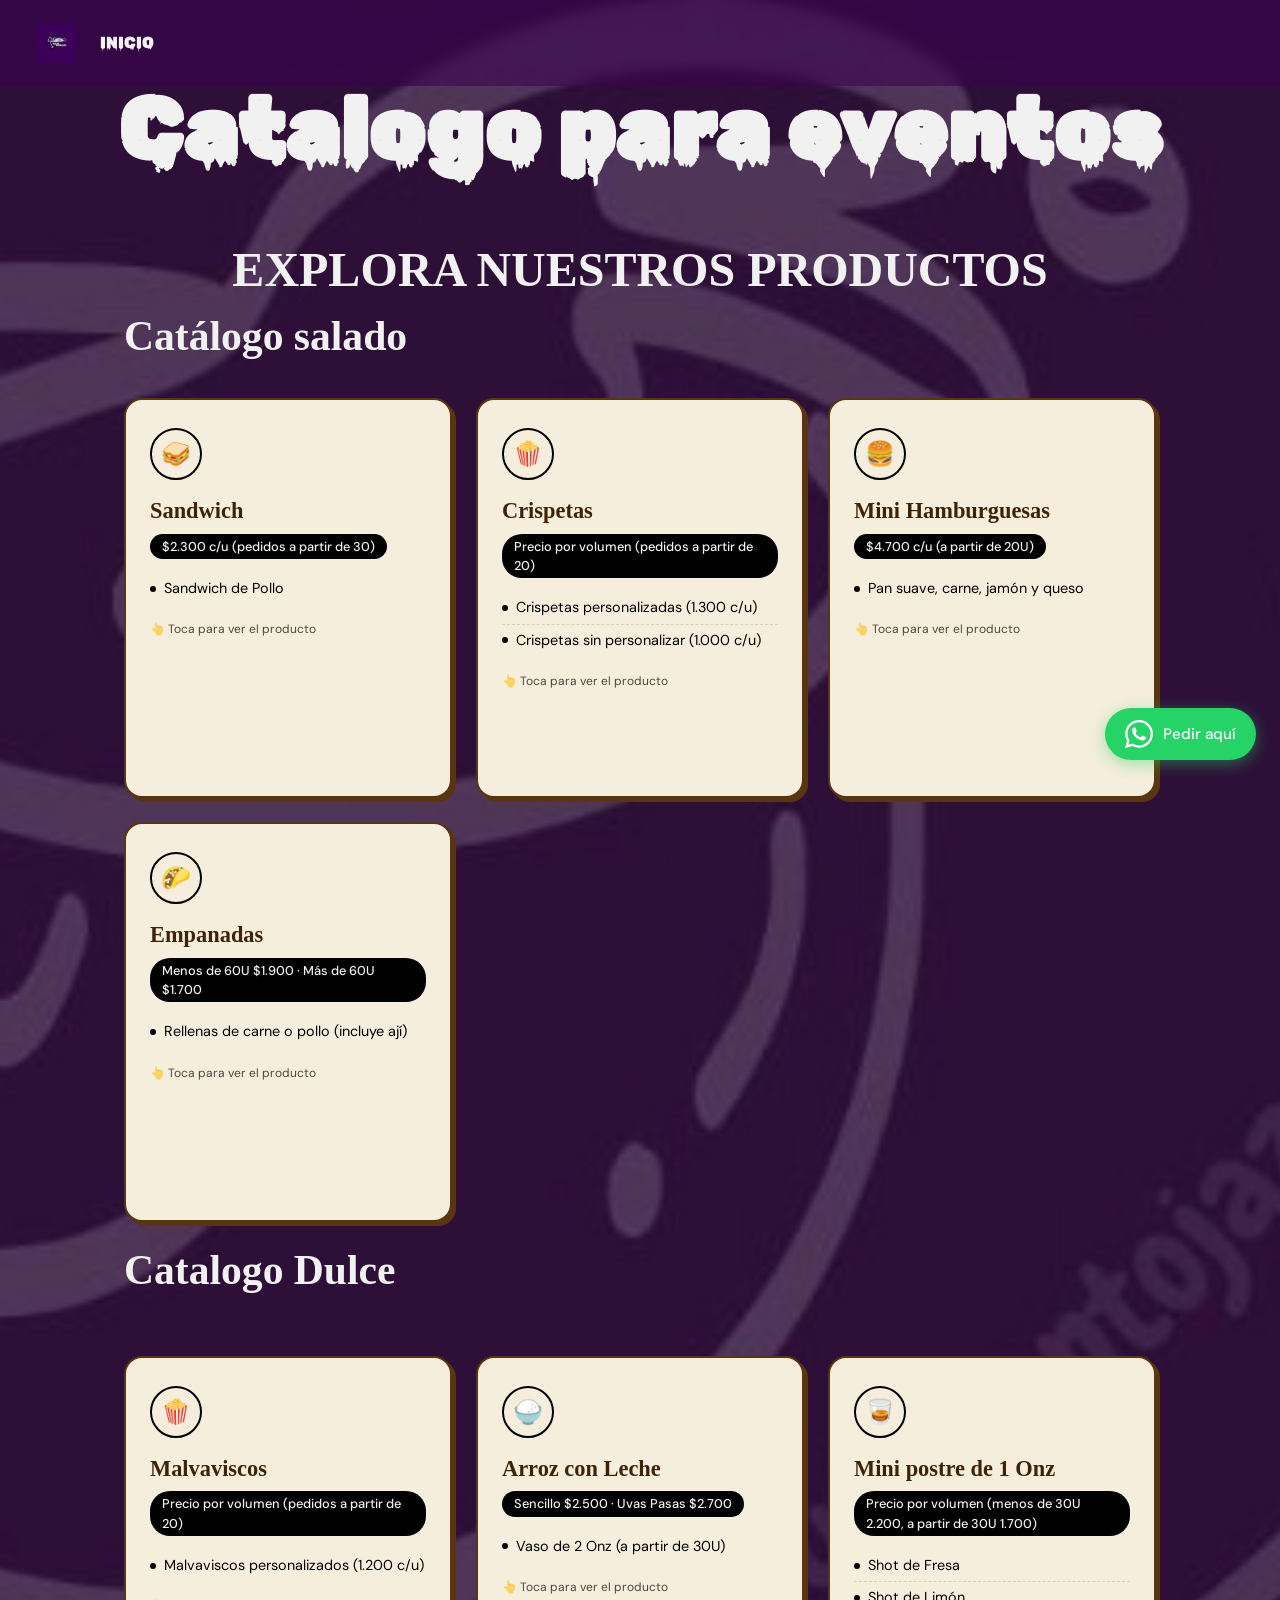
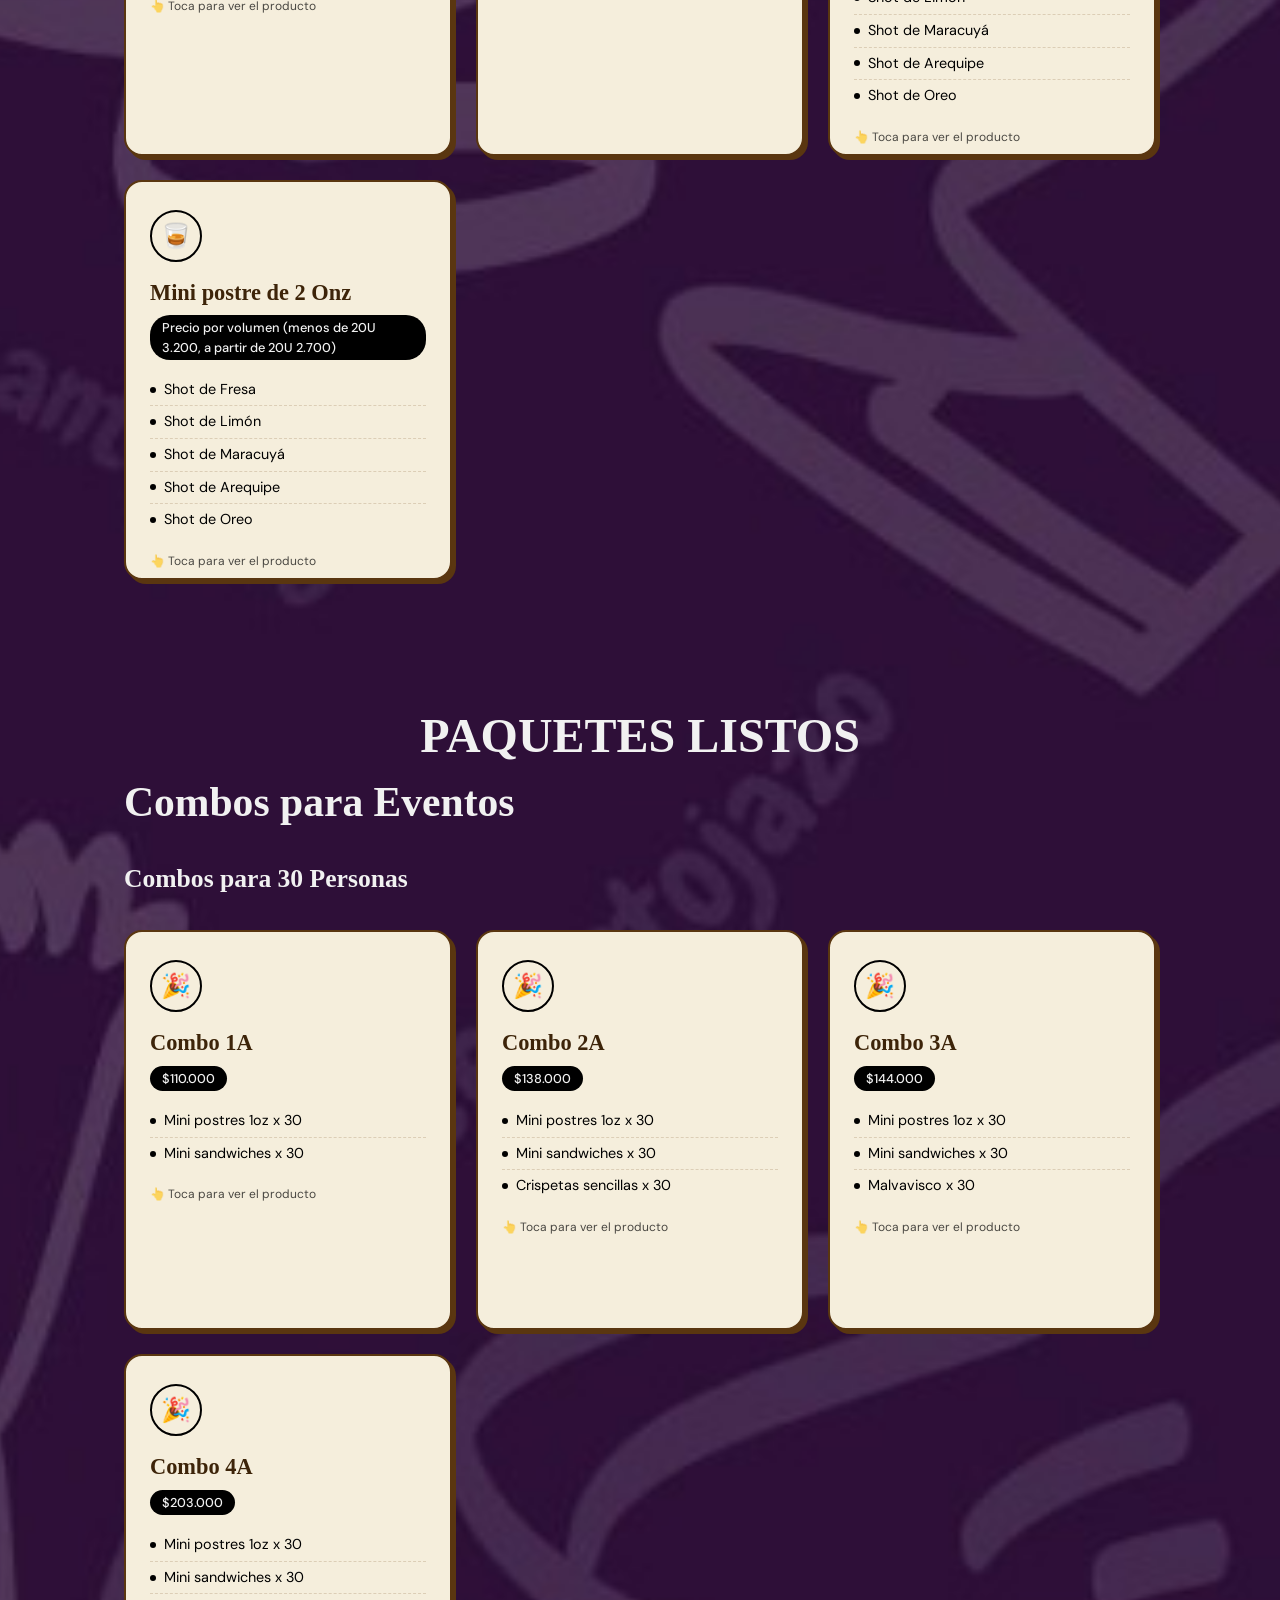
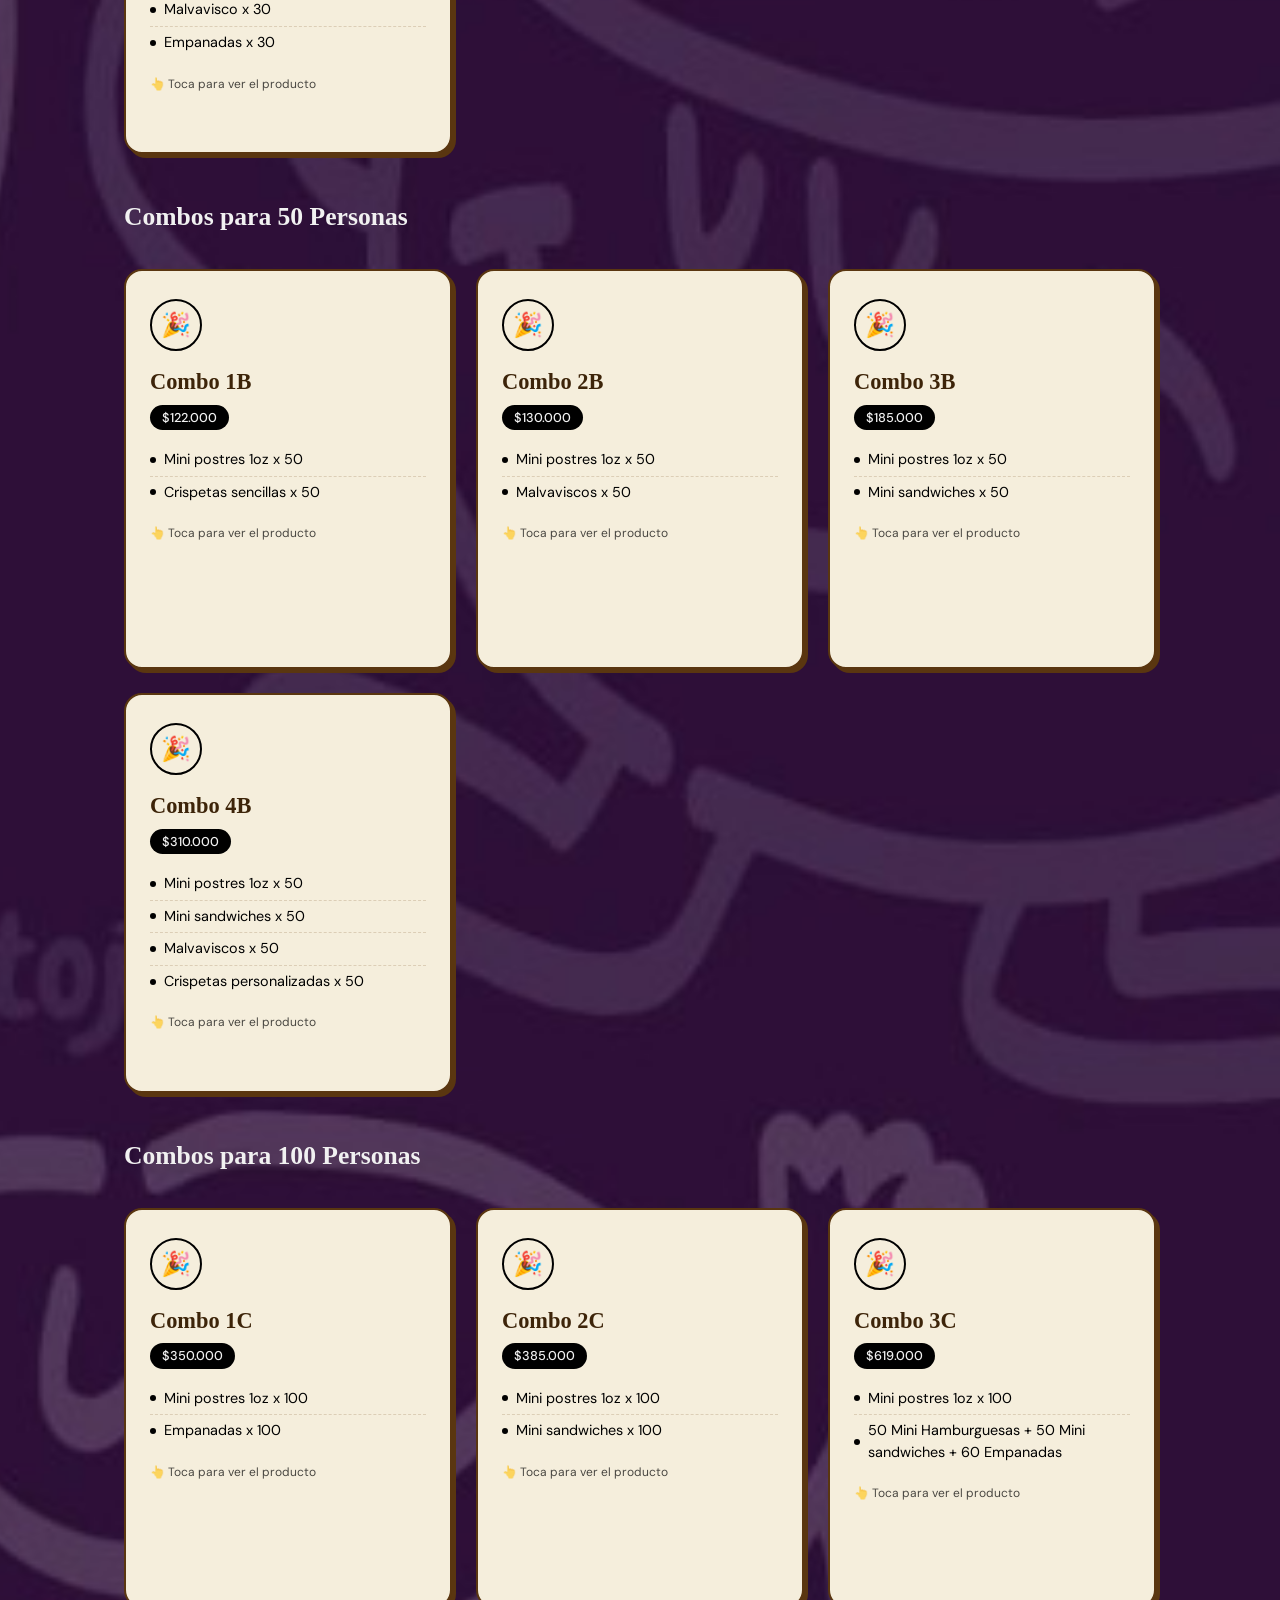
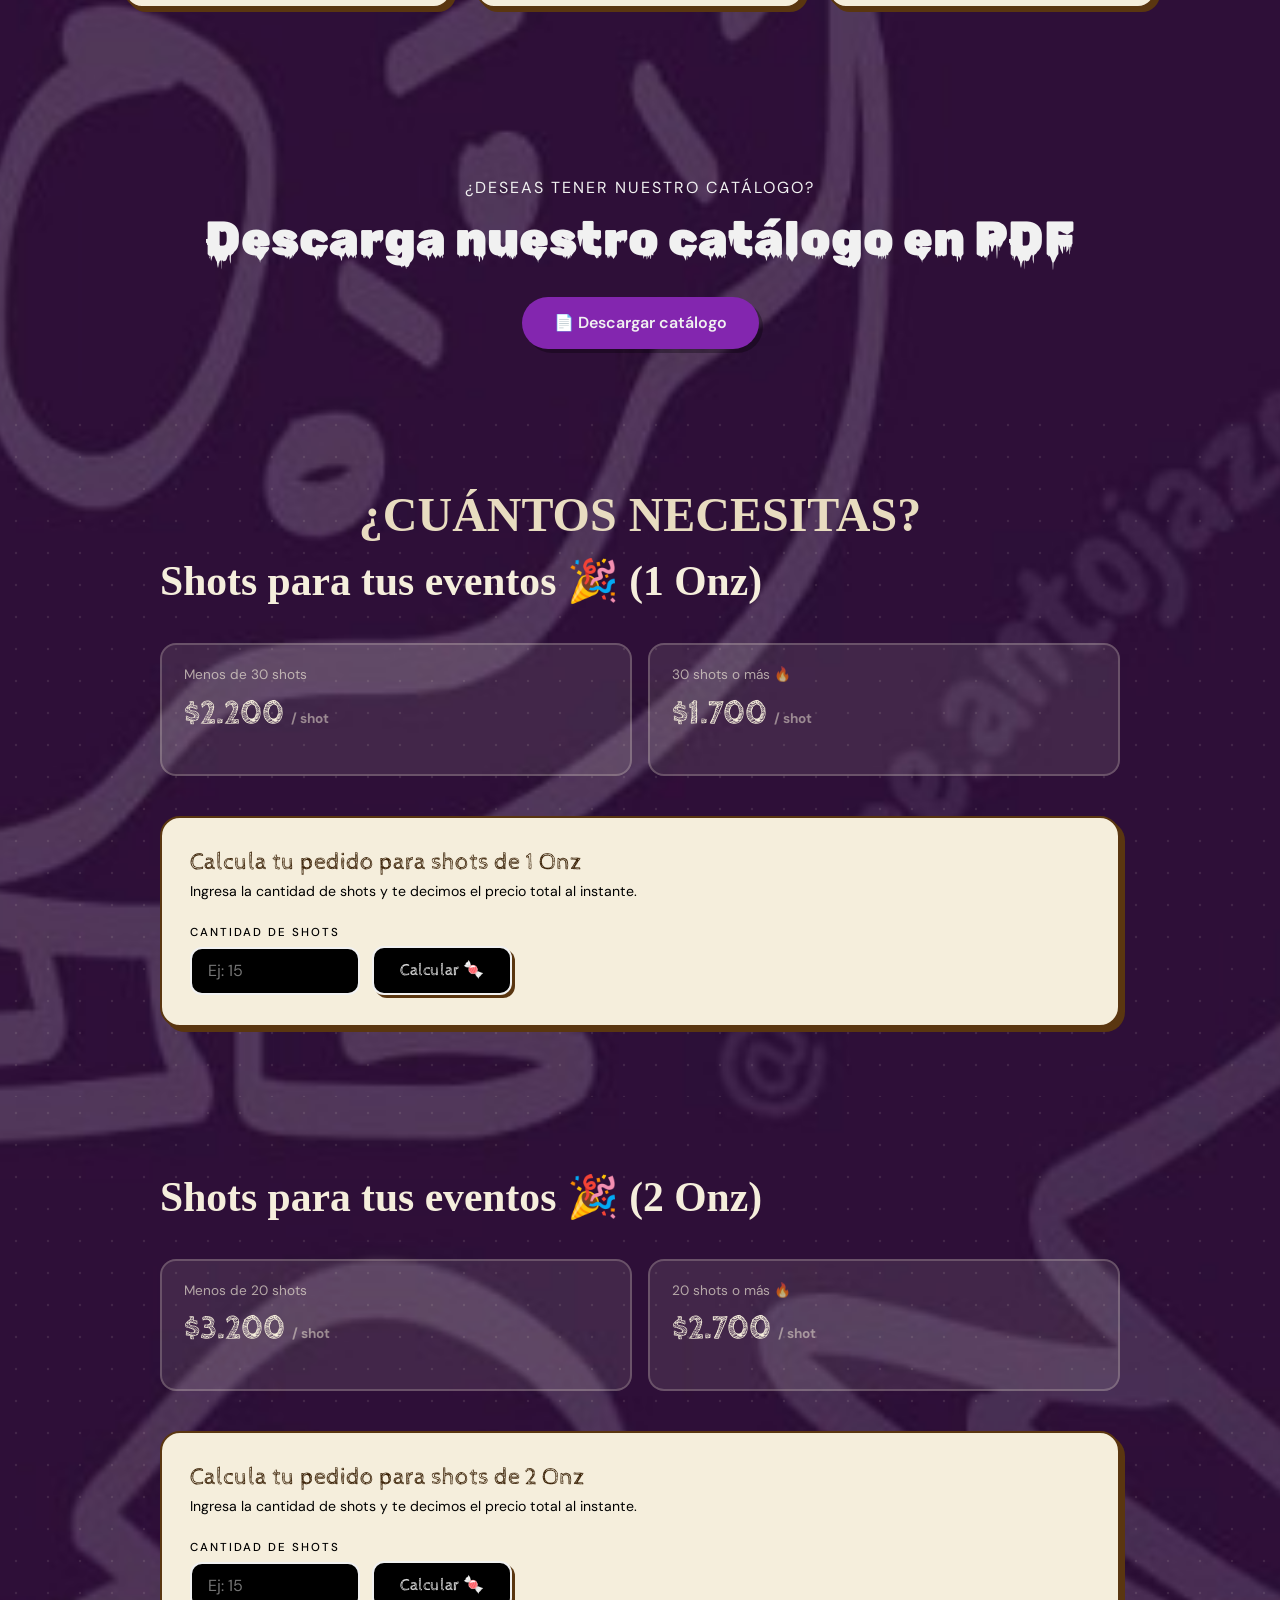
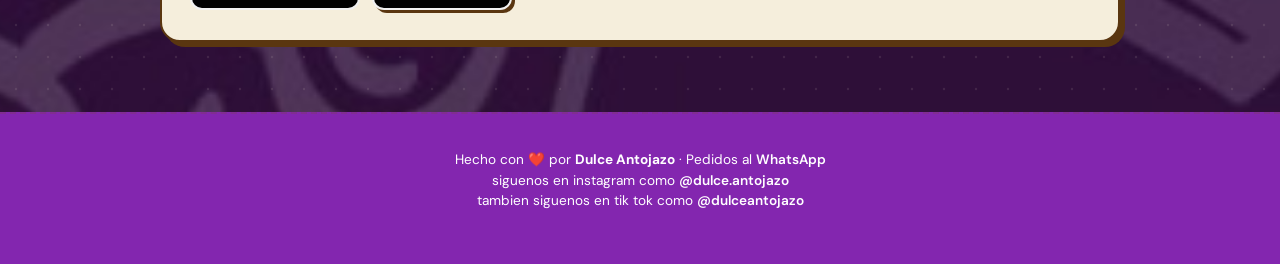
==== commit 2abda1c8: "fix: renombrar combo100b.jpg (nombre truncado) y usarlo en Combo 3C" ====
--- a/eventos.html
+++ b/eventos.html
@@ -85,7 +85,7 @@
                             <div class="flip-front postre-card">
                                 <div class="card-icon-wrap">🥪</div>
                                 <p class="card-name">Sandwich</p>
-                                <span class="card-price">$2.3000 c/u (pedidos a partir de 20)</span>
+                                <span class="card-price">$2.300 c/u (pedidos a partir de 30)</span>
                                 <ul class="card-flavors">
                                     <li>Sandwich de Pollo</li>
 
@@ -125,6 +125,50 @@
                     </div>
                 </div>
 
+                <!-- Mini Hamburguesas -->
+                <div class="col-12 col-md-4">
+                    <div class="flip-card" onclick="this.classList.toggle('flipped')">
+                        <div class="flip-inner">
+                            <div class="flip-front postre-card">
+                                <div class="card-icon-wrap">🍔</div>
+                                <p class="card-name">Mini Hamburguesas</p>
+                                <span class="card-price">$4.700 c/u (a partir de 20U)</span>
+                                <ul class="card-flavors">
+                                    <li>Pan suave, carne, jamón y queso</li>
+                                </ul>
+                                <p class="card-hint">👆 Toca para ver el producto</p>
+                            </div>
+                            <div class="flip-back">
+                                <img src="minihamburguesa.jpg" alt="Mini Hamburguesas" class="card-img">
+                                <p class="card-name" style="margin-top:14px">Mini Hamburguesas</p>
+                                <p class="card-hint">👆 Toca para volver</p>
+                            </div>
+                        </div>
+                    </div>
+                </div>
+
+                <!-- Empanadas -->
+                <div class="col-12 col-md-4">
+                    <div class="flip-card" onclick="this.classList.toggle('flipped')">
+                        <div class="flip-inner">
+                            <div class="flip-front postre-card">
+                                <div class="card-icon-wrap">🌮</div>
+                                <p class="card-name">Empanadas</p>
+                                <span class="card-price">Menos de 60U $1.900 · Más de 60U $1.700</span>
+                                <ul class="card-flavors">
+                                    <li>Rellenas de carne o pollo (incluye ají)</li>
+                                </ul>
+                                <p class="card-hint">👆 Toca para ver el producto</p>
+                            </div>
+                            <div class="flip-back">
+                                <img src="empanadas.jpg" alt="Empanadas" class="card-img">
+                                <p class="card-name" style="margin-top:14px">Empanadas</p>
+                                <p class="card-hint">👆 Toca para volver</p>
+                            </div>
+                        </div>
+                    </div>
+                </div>
+
                 <!--Catalogo dulce-->
                 <h2 class="section-title">Catalogo Dulce</h2>
                 <!-- Malvaviscos -->
@@ -149,6 +193,28 @@
                         </div>
                     </div>
                 </div>
+                <!-- Arroz con Leche -->
+                <div class="col-12 col-md-4">
+                    <div class="flip-card" onclick="this.classList.toggle('flipped')">
+                        <div class="flip-inner">
+                            <div class="flip-front postre-card">
+                                <div class="card-icon-wrap">🍚</div>
+                                <p class="card-name">Arroz con Leche</p>
+                                <span class="card-price">Sencillo $2.500 · Uvas Pasas $2.700</span>
+                                <ul class="card-flavors">
+                                    <li>Vaso de 2 Onz (a partir de 30U)</li>
+                                </ul>
+                                <p class="card-hint">👆 Toca para ver el producto</p>
+                            </div>
+                            <div class="flip-back">
+                                <img src="arrozconleche.jpg" alt="Arroz con Leche" class="card-img">
+                                <p class="card-name" style="margin-top:14px">Arroz con Leche</p>
+                                <p class="card-hint">👆 Toca para volver</p>
+                            </div>
+                        </div>
+                    </div>
+                </div>
+
                 <div class="col-12 col-md-4">
                     <div class="flip-card" onclick="this.classList.toggle('flipped')">
                         <div class="flip-inner">
@@ -200,6 +266,273 @@
                     </div>
                 </div>
             </div>
+        </section>
+
+        <!-- COMBOS PARA EVENTOS -->
+        <section class="catalog-section">
+            <p class="section-label">Paquetes listos</p>
+            <h2 class="section-title">Combos para Eventos</h2>
+
+            <p class="section-label"></p>
+            <h3 class="section-title" style="font-size:1.6rem;">Combos para 30 Personas</h3>
+            <div class="row g-4 mb-5">
+                <div class="col-12 col-md-4">
+                    <div class="flip-card" onclick="this.classList.toggle('flipped')">
+                        <div class="flip-inner">
+                            <div class="flip-front postre-card">
+                                <div class="card-icon-wrap">🎉</div>
+                                <p class="card-name">Combo 1A</p>
+                                <span class="card-price">$110.000</span>
+                                <ul class="card-flavors">
+                                    <li>Mini postres 1oz x 30</li>
+                                    <li>Mini sandwiches x 30</li>
+                                </ul>
+                                <p class="card-hint">👆 Toca para ver el producto</p>
+                            </div>
+                            <div class="flip-back">
+                                <img src="combo30.jpg" alt="Combo 1A" class="card-img">
+                                <p class="card-name" style="margin-top:14px">Combo 1A</p>
+                                <p class="card-hint">👆 Toca para volver</p>
+                            </div>
+                        </div>
+                    </div>
+                </div>
+
+                <div class="col-12 col-md-4">
+                    <div class="flip-card" onclick="this.classList.toggle('flipped')">
+                        <div class="flip-inner">
+                            <div class="flip-front postre-card">
+                                <div class="card-icon-wrap">🎉</div>
+                                <p class="card-name">Combo 2A</p>
+                                <span class="card-price">$138.000</span>
+                                <ul class="card-flavors">
+                                    <li>Mini postres 1oz x 30</li>
+                                    <li>Mini sandwiches x 30</li>
+                                    <li>Crispetas sencillas x 30</li>
+                                </ul>
+                                <p class="card-hint">👆 Toca para ver el producto</p>
+                            </div>
+                            <div class="flip-back">
+                                <img src="combo30.jpg" alt="Combo 2A" class="card-img">
+                                <p class="card-name" style="margin-top:14px">Combo 2A</p>
+                                <p class="card-hint">👆 Toca para volver</p>
+                            </div>
+                        </div>
+                    </div>
+                </div>
+
+                <div class="col-12 col-md-4">
+                    <div class="flip-card" onclick="this.classList.toggle('flipped')">
+                        <div class="flip-inner">
+                            <div class="flip-front postre-card">
+                                <div class="card-icon-wrap">🎉</div>
+                                <p class="card-name">Combo 3A</p>
+                                <span class="card-price">$144.000</span>
+                                <ul class="card-flavors">
+                                    <li>Mini postres 1oz x 30</li>
+                                    <li>Mini sandwiches x 30</li>
+                                    <li>Malvavisco x 30</li>
+                                </ul>
+                                <p class="card-hint">👆 Toca para ver el producto</p>
+                            </div>
+                            <div class="flip-back">
+                                <img src="combo30.jpg" alt="Combo 3A" class="card-img">
+                                <p class="card-name" style="margin-top:14px">Combo 3A</p>
+                                <p class="card-hint">👆 Toca para volver</p>
+                            </div>
+                        </div>
+                    </div>
+                </div>
+
+                <div class="col-12 col-md-4">
+                    <div class="flip-card" onclick="this.classList.toggle('flipped')">
+                        <div class="flip-inner">
+                            <div class="flip-front postre-card">
+                                <div class="card-icon-wrap">🎉</div>
+                                <p class="card-name">Combo 4A</p>
+                                <span class="card-price">$203.000</span>
+                                <ul class="card-flavors">
+                                    <li>Mini postres 1oz x 30</li>
+                                    <li>Mini sandwiches x 30</li>
+                                    <li>Malvavisco x 30</li>
+                                    <li>Empanadas x 30</li>
+                                </ul>
+                                <p class="card-hint">👆 Toca para ver el producto</p>
+                            </div>
+                            <div class="flip-back">
+                                <img src="combo30.jpg" alt="Combo 4A" class="card-img">
+                                <p class="card-name" style="margin-top:14px">Combo 4A</p>
+                                <p class="card-hint">👆 Toca para volver</p>
+                            </div>
+                        </div>
+                    </div>
+                </div>
+            </div>
+
+            <p class="section-label"></p>
+            <h3 class="section-title" style="font-size:1.6rem;">Combos para 50 Personas</h3>
+            <div class="row g-4 mb-5">
+                <div class="col-12 col-md-4">
+                    <div class="flip-card" onclick="this.classList.toggle('flipped')">
+                        <div class="flip-inner">
+                            <div class="flip-front postre-card">
+                                <div class="card-icon-wrap">🎉</div>
+                                <p class="card-name">Combo 1B</p>
+                                <span class="card-price">$122.000</span>
+                                <ul class="card-flavors">
+                                    <li>Mini postres 1oz x 50</li>
+                                    <li>Crispetas sencillas x 50</li>
+                                </ul>
+                                <p class="card-hint">👆 Toca para ver el producto</p>
+                            </div>
+                            <div class="flip-back">
+                                <img src="combo50.jpg" alt="Combo 1B" class="card-img">
+                                <p class="card-name" style="margin-top:14px">Combo 1B</p>
+                                <p class="card-hint">👆 Toca para volver</p>
+                            </div>
+                        </div>
+                    </div>
+                </div>
+
+                <div class="col-12 col-md-4">
+                    <div class="flip-card" onclick="this.classList.toggle('flipped')">
+                        <div class="flip-inner">
+                            <div class="flip-front postre-card">
+                                <div class="card-icon-wrap">🎉</div>
+                                <p class="card-name">Combo 2B</p>
+                                <span class="card-price">$130.000</span>
+                                <ul class="card-flavors">
+                                    <li>Mini postres 1oz x 50</li>
+                                    <li>Malvaviscos x 50</li>
+                                </ul>
+                                <p class="card-hint">👆 Toca para ver el producto</p>
+                            </div>
+                            <div class="flip-back">
+                                <img src="combo50.jpg" alt="Combo 2B" class="card-img">
+                                <p class="card-name" style="margin-top:14px">Combo 2B</p>
+                                <p class="card-hint">👆 Toca para volver</p>
+                            </div>
+                        </div>
+                    </div>
+                </div>
+
+                <div class="col-12 col-md-4">
+                    <div class="flip-card" onclick="this.classList.toggle('flipped')">
+                        <div class="flip-inner">
+                            <div class="flip-front postre-card">
+                                <div class="card-icon-wrap">🎉</div>
+                                <p class="card-name">Combo 3B</p>
+                                <span class="card-price">$185.000</span>
+                                <ul class="card-flavors">
+                                    <li>Mini postres 1oz x 50</li>
+                                    <li>Mini sandwiches x 50</li>
+                                </ul>
+                                <p class="card-hint">👆 Toca para ver el producto</p>
+                            </div>
+                            <div class="flip-back">
+                                <img src="combo50.jpg" alt="Combo 3B" class="card-img">
+                                <p class="card-name" style="margin-top:14px">Combo 3B</p>
+                                <p class="card-hint">👆 Toca para volver</p>
+                            </div>
+                        </div>
+                    </div>
+                </div>
+
+                <div class="col-12 col-md-4">
+                    <div class="flip-card" onclick="this.classList.toggle('flipped')">
+                        <div class="flip-inner">
+                            <div class="flip-front postre-card">
+                                <div class="card-icon-wrap">🎉</div>
+                                <p class="card-name">Combo 4B</p>
+                                <span class="card-price">$310.000</span>
+                                <ul class="card-flavors">
+                                    <li>Mini postres 1oz x 50</li>
+                                    <li>Mini sandwiches x 50</li>
+                                    <li>Malvaviscos x 50</li>
+                                    <li>Crispetas personalizadas x 50</li>
+                                </ul>
+                                <p class="card-hint">👆 Toca para ver el producto</p>
+                            </div>
+                            <div class="flip-back">
+                                <img src="combo50.jpg" alt="Combo 4B" class="card-img">
+                                <p class="card-name" style="margin-top:14px">Combo 4B</p>
+                                <p class="card-hint">👆 Toca para volver</p>
+                            </div>
+                        </div>
+                    </div>
+                </div>
+            </div>
+
+            <p class="section-label"></p>
+            <h3 class="section-title" style="font-size:1.6rem;">Combos para 100 Personas</h3>
+            <div class="row g-4 mb-5">
+                <div class="col-12 col-md-4">
+                    <div class="flip-card" onclick="this.classList.toggle('flipped')">
+                        <div class="flip-inner">
+                            <div class="flip-front postre-card">
+                                <div class="card-icon-wrap">🎉</div>
+                                <p class="card-name">Combo 1C</p>
+                                <span class="card-price">$350.000</span>
+                                <ul class="card-flavors">
+                                    <li>Mini postres 1oz x 100</li>
+                                    <li>Empanadas x 100</li>
+                                </ul>
+                                <p class="card-hint">👆 Toca para ver el producto</p>
+                            </div>
+                            <div class="flip-back">
+                                <img src="combo100.jpg" alt="Combo 1C" class="card-img">
+                                <p class="card-name" style="margin-top:14px">Combo 1C</p>
+                                <p class="card-hint">👆 Toca para volver</p>
+                            </div>
+                        </div>
+                    </div>
+                </div>
+
+                <div class="col-12 col-md-4">
+                    <div class="flip-card" onclick="this.classList.toggle('flipped')">
+                        <div class="flip-inner">
+                            <div class="flip-front postre-card">
+                                <div class="card-icon-wrap">🎉</div>
+                                <p class="card-name">Combo 2C</p>
+                                <span class="card-price">$385.000</span>
+                                <ul class="card-flavors">
+                                    <li>Mini postres 1oz x 100</li>
+                                    <li>Mini sandwiches x 100</li>
+                                </ul>
+                                <p class="card-hint">👆 Toca para ver el producto</p>
+                            </div>
+                            <div class="flip-back">
+                                <img src="combo100.jpg" alt="Combo 2C" class="card-img">
+                                <p class="card-name" style="margin-top:14px">Combo 2C</p>
+                                <p class="card-hint">👆 Toca para volver</p>
+                            </div>
+                        </div>
+                    </div>
+                </div>
+
+                <div class="col-12 col-md-4">
+                    <div class="flip-card" onclick="this.classList.toggle('flipped')">
+                        <div class="flip-inner">
+                            <div class="flip-front postre-card">
+                                <div class="card-icon-wrap">🎉</div>
+                                <p class="card-name">Combo 3C</p>
+                                <span class="card-price">$619.000</span>
+                                <ul class="card-flavors">
+                                    <li>Mini postres 1oz x 100</li>
+                                    <li>50 Mini Hamburguesas + 50 Mini sandwiches + 60 Empanadas</li>
+                                </ul>
+                                <p class="card-hint">👆 Toca para ver el producto</p>
+                            </div>
+                            <div class="flip-back">
+                                <img src="combo100b.jpg" alt="Combo 3C" class="card-img">
+                                <p class="card-name" style="margin-top:14px">Combo 3C</p>
+                                <p class="card-hint">👆 Toca para volver</p>
+                            </div>
+                        </div>
+                    </div>
+                </div>
+            </div>
+
         </section>
 
         <section class="descarga-catalogo">
--- a/estilos_eventos.css
+++ b/estilos_eventos.css
@@ -1,462 +1,463 @@
-:root {
-    --morado:  #8326af;
-    --lavanda-d:#c4cde3;
-    --blanco:     #f1f1f1;
-    --cafe-d:   #5a3610;
-    --cafe-l:   #000000;
-    --crema:    #f5eedc;
-    --crema-d:  #e8dcc0;
-    --text:     #3d2409;
-    --text-s:   #ffffff;
-    --text-b:  #000000;
-    --negro:    #000000;
-}
-
-* { box-sizing: border-box; margin: 0; padding: 0; }
-
-body {
-    font-family: 'DM Sans', sans-serif;
-    color: var(--text);
-    overflow-x: hidden;
-    background-image: url('fondo.png'); /* ruta de tu imagen */
-    background-size: cover;        /* hace que la imagen cubra toda la pantalla */
-    background-repeat: no-repeat;  /* evita que se repita */
-    background-position: center;   /* centra la imagen */
-}
-
-.inicio{
-    font-family: 'Rubik Wet Paint', cursive;
-    color: var(--blanco);
-    padding: 10px;
-}
-a {
-    color: white;
-    text-decoration: none;
-}
-
-body::before {
-    content: '';
-    position: fixed;
-    inset: 0;
-    background-image: url("data:image/svg+xml,%3Csvg width='40' height='40' viewBox='0 0 40 40' xmlns='http://www.w3.org/2000/svg'%3E%3Ccircle cx='20' cy='20' r='1' fill='%237a4e1e' fill-opacity='0.06'/%3E%3C/svg%3E");
-    pointer-events: none;
-    z-index: 0;
-}
-
-h1{
-    font-family: 'Rubik Wet Paint', cursive;
-    font-size: clamp(3rem, 9vw, 5.5rem);
-    font-weight: 700;
-    color: var(--blanco);
-    line-height: 1;
-    margin: 0 auto;
-    text-align: center;
-}
-/* ── DESCARGA CATALOGO ── */
-.descarga-catalogo {
-    position: relative;
-    z-index: 1;
-    text-align: center;
-    padding: 60px 24px;
-}
-
-.descarga-texto {
-    font-size: 1rem;
-    color: var(--blanco);
-    text-transform: uppercase;
-    letter-spacing: 2px;
-    margin-bottom: 10px;
-}
-
-.descarga-titulo {
-    font-family: 'Rubik Wet Paint', cursive;
-    font-size: clamp(1.8rem, 4vw, 3rem);
-    color: var(--blanco);
-    margin-bottom: 30px;
-}
-
-.btn-descargar {
-    display: inline-flex;
-    align-items: center;
-    gap: 10px;
-    background: var(--morado);
-    color: var(--blanco);
-    font-size: 1rem;
-    font-weight: 600;
-    padding: 14px 32px;
-    border-radius: 50px;
-    text-decoration: none;
-    box-shadow: 4px 4px 0px rgba(0,0,0,0.3);
-    transition: transform .2s, box-shadow .2s;
-}
-
-.btn-descargar:hover {
-    transform: translateY(-3px);
-    box-shadow: 6px 6px 0px rgba(0,0,0,0.4);
-    color: var(--blanco);
-}
-
-.navbar {
-    background: rgba(60, 0, 80, 0.55) !important; /* morado semitransparente */
-    padding: 18px 24px;
-    position: relative;
-    z-index: 2;
-    backdrop-filter: blur(6px); /* efecto vidrio opcional, queda bonito */
-}
-
-.navbar-toggler {
-    border-color: var(--morado) !important;
-    background: rgb(136, 19, 114) !important; /* morado semitransparente */
-    padding: 6px 10px;
-    border-radius: 8px;
-}
-
-.navbar-toggler-icon {
-    background-image: url("data:image/svg+xml,%3csvg xmlns='http://www.w3.org/2000/svg' viewBox='0 0 30 30'%3e%3cpath stroke='rgba%28241%2C241%2C241%2C1%29' stroke-linecap='round' stroke-miterlimit='10' stroke-width='2' d='M4 7h22M4 15h22M4 23h22'/%3e%3c/svg%3e") !important;
-}
-
-/* ── WHATSAPP FLOTANTE ── */
-.whatsapp-flotante {
-    position: fixed;
-    bottom: 140px;
-    right: 24px;
-    z-index: 999;
-    background: #25d366;
-    color: white;
-    display: flex;
-    align-items: center;
-    gap: 10px;
-    padding: 12px 20px;
-    border-radius: 50px;
-    text-decoration: none;
-    font-weight: 500;
-    font-size: 0.95rem;
-    box-shadow: 0 4px 16px rgba(37,211,102,0.45);
-    transition: transform .2s, box-shadow .2s;
-}
-.whatsapp-flotante:hover {
-    transform: translateY(-3px);
-    box-shadow: 0 8px 24px rgba(37,211,102,0.55);
-    color: white;
-}
-
-/* ── HERO ── */
-.hero {
-    position: relative;
-    z-index: 1;
-    background: var(--lavanda);
-    padding: 60px 24px 50px;
-    text-align: center;
-}
-.hero-emoji {
-    font-size: 3.2rem;
-    display: block;
-    margin-bottom: 12px;
-    animation: float 3s ease-in-out infinite;
-}
-@keyframes float {
-    0%,100% { transform: translateY(0); }
-    50%      { transform: translateY(-8px); }
-}
-.hero h1 {
-    font-family: '', cursive;
-    font-size: clamp(3rem, 9vw, 5.5rem);
-    font-weight: 700;
-    color: var(--blanco);
-    line-height: 1;
-}
-.hero h1 span { color: var(--cafe-l); font-family: ''; }
-.hero p {
-    font-family: '';
-    margin-top: 50px;
-    font-size: 1rem;
-    color: var(--text-s);
-    font-weight: 300;
-}
-.divider-ribbon {
-    height: 6px;
-    background: linear-gradient(90deg, var(--cafe), var(--cafe-l), var(--cafe));
-    position: relative;
-    z-index: 1;
-}
-
-/* ── CATÁLOGO ── */
-.catalog-section {
-    position: relative;
-    z-index: 1;
-    padding: 60px 24px;
-    max-width: 1080px;
-    margin: 0 auto;
-}
-.section-label {
-    font-family: '';
-    font-size: 3rem;
-    font-weight: 600;
-    text-transform: uppercase;
-    color: var(--blanco);
-    margin-bottom: 6px;
-    text-align: center;
-}
-.section-title {
-    font-family: '';
-    font-size: clamp(1.8rem, 4vw, 2.6rem);
-    font-weight: 700;
-    color: var(--blanco);
-    margin-bottom: 36px;
-}
-
-/* ── FLIP CARD ── */
-.flip-card {
-    height: 400px;
-    perspective: 1000px;
-    cursor: pointer;
-}
-.flip-inner {
-    position: relative;
-    width: 100%;
-    height: 100%;
-    transition: transform 0.55s ease;
-    transform-style: preserve-3d;
-}
-.flip-card.flipped .flip-inner {
-    transform: rotateY(180deg);
-}
-.flip-front,
-.flip-back {
-    position: absolute;
-    inset: 0;
-    backface-visibility: hidden;
-    -webkit-backface-visibility: hidden;
-    border-radius: 18px;
-    overflow: hidden;
-}
-
-/* FRENTE — con estilos propios, sin transition de transform */
-.flip-front {
-    background: var(--crema);
-    border: 2px solid var(--cafe-d);
-    box-shadow: 4px 4px 0px var(--cafe-d);
-    padding: 28px 24px 22px;
-    position: absolute;
-}
-.flip-front::before {
-    content: '';
-    position: absolute;
-    top: -18px; right: -18px;
-    width: 70px; height: 70px;
-    border: 2px dashed var(--cafe);
-    border-radius: 50%;
-    opacity: .2;
-}
-
-/* REVERSO */
-.flip-back {
-    background: var(--crema);
-    border: 2px solid var(--cafe-d);
-    box-shadow: 4px 4px 0px var(--cafe-d);
-    transform: rotateY(180deg);
-    display: flex;
-    flex-direction: column;
-    align-items: center;
-    justify-content: center;
-    text-align: center;
-    padding: 20px;
-}
-
-/* Elementos dentro de las cards */
-.card-icon-wrap {
-    width: 52px; height: 52px;
-    background: var(--lavanda);
-    border: 2px solid var(--negro);
-    border-radius: 50%;
-    display: flex; align-items: center; justify-content: center;
-    font-size: 1.5rem;
-    margin-bottom: 14px;
-}
-.card-name {
-    font-family: '';
-    font-size: 1.4rem;
-    font-weight: 700;
-    color: var(--cafe);
-    margin-bottom: 6px;
-}
-.card-price {
-    display: inline-block;
-    background: var(--negro);
-    color: var(--blanco);
-    font-size: 0.8rem;
-    font-weight: 500;
-    padding: 3px 12px;
-    border-radius: 20px;
-    margin-bottom: 14px;
-}
-.card-flavors { list-style: none; padding: 0; }
-.card-flavors li {
-    font-size: 0.9rem;
-    color: var(--text-b);
-    padding: 5px 0;
-    border-bottom: 1px dashed rgba(122,78,30,.2);
-    display: flex; align-items: center; gap: 8px;
-}
-.card-flavors li:last-child { border-bottom: none; }
-.card-flavors li::before {
-    content: '';
-    width: 6px; height: 6px;
-    background: var(--cafe-l);
-    border-radius: 50%;
-    flex-shrink: 0;
-}
-.card-hint {
-    font-size: 0.75rem;
-    color: var(--text-b);
-    margin-top: 12px;
-    opacity: 0.7;
-}
-.card-img {
-    width: 100%;
-    height: 200px;
-    object-fit: cover;
-    border-radius: 12px;
-    border: 2px solid var(--cafe-d);
-}
-
-/* ── SHOTS ── */
-.shots-section {
-    position: relative;
-    z-index: 1;
-    background: var(--cafe);
-    padding: 70px 24px;
-}
-.shots-section::before {
-    content: '';
-    position: absolute;
-    inset: 0;
-    background-image: url("data:image/svg+xml,%3Csvg width='32' height='32' viewBox='0 0 32 32' xmlns='http://www.w3.org/2000/svg'%3E%3Ccircle cx='16' cy='16' r='1.2' fill='%23f5eedc' fill-opacity='0.1'/%3E%3C/svg%3E");
-    pointer-events: none;
-}
-.shots-inner { max-width: 960px; margin: 0 auto; position: relative; }
-.shots-section .section-label { color: var(--crema-d); }
-.shots-section .section-title  { color: var(--crema); }
-
-.precio-badge {
-    background: rgba(245,238,220,0.1);
-    border: 2px solid rgba(245,238,220,0.22);
-    border-radius: 16px;
-    padding: 20px 22px;
-    transition: background .2s;
-}
-.precio-badge:hover { background: rgba(245,238,220,0.16); }
-.badge-title { font-size: 0.85rem; color: rgba(245,238,220,.65); margin-bottom: 4px; }
-.badge-price {
-    font-family: 'Cabin Sketch', cursive;
-    font-size: 2rem;
-    font-weight: 700;
-    color: var(--crema);
-}
-.badge-price span { font-size: 0.85rem; color: rgba(245,238,220,.5); font-family: 'DM Sans', sans-serif; }
-
-/* ── CALCULADORA ── */
-.calc-box {
-    background: var(--crema);
-    border: 2px solid var(--cafe-d);
-    border-radius: 20px;
-    padding: 30px 28px;
-    margin-top: 40px;
-    box-shadow: 5px 5px 0 var(--cafe-d);
-}
-.calc-box h3 {
-    font-family: 'Cabin Sketch', cursive;
-    font-size: 1.5rem;
-    color: var(--cafe);
-    margin-bottom: 4px;
-}
-.calc-box p { font-size: 0.88rem; color: var(--text-b); margin-bottom: 22px; }
-.calc-input-row { display: flex; gap: 12px; flex-wrap: wrap; align-items: flex-end; }
-.calc-input-row label {
-    font-size: 0.72rem; font-weight: 500;
-    letter-spacing: 2px; text-transform: uppercase;
-    color: var(--cafe-l); display: block; margin-bottom: 6px;
-}
-.calc-input-row input[type=number] {
-    background: var(--text-b);
-    border: 2px solid var(--blanco);
-    border-radius: 12px;
-    color: var(--blanco);
-    font-size: 1rem;
-    font-family: 'DM Sans', sans-serif;
-    padding: 10px 16px;
-    width: 170px;
-    outline: none;
-    transition: border-color .2s, box-shadow .2s;
-}
-.calc-input-row input[type=number]:focus {
-    border-color: var(--cafe-d);
-    box-shadow: 3px 3px 0 var(--cafe-d);
-}
-.btn-calcular {
-    background: var(--negro);
-    border: 2px solid var(--blanco);
-    border-radius: 12px;
-    color: var(--blanco);
-    font-family: 'Cabin Sketch', cursive;
-    font-size: 1.05rem;
-    padding: 10px 26px;
-    cursor: pointer;
-    box-shadow: 3px 3px 0 var(--cafe-d);
-    transition: transform .15s, box-shadow .15s;
-}
-.btn-calcular:hover  { transform: translate(-2px,-2px); box-shadow: 5px 5px 0 var(--cafe-d); }
-.btn-calcular:active { transform: translate(1px,1px);   box-shadow: 1px 1px 0 var(--cafe-d); }
-
-/* ── RESULTADO ── */
-#resultado { margin-top: 22px; display: none; animation: fadeUp .3s ease; }
-@keyframes fadeUp {
-    from { opacity:0; transform: translateY(8px); }
-    to   { opacity:1; transform: translateY(0); }
-}
-.result-card {
-    background: var(--white);
-    border: 2px solid var(--cafe-d);
-    border-radius: 16px;
-    padding: 22px 26px;
-    display: flex; align-items: center; gap: 18px; flex-wrap: wrap;
-    box-shadow: 4px 4px 0 var(--cafe-d);
-}
-.result-icon { font-size: 2.4rem; }
-.r-label { font-size: 0.7rem; letter-spacing: 2px; text-transform: uppercase; color: rgba(245,238,220,.65); margin-bottom: 2px; }
-.r-value { font-family: 'Cabin Sketch', cursive; font-size: 2rem; color: var(--crema); line-height: 1.1; }
-.r-detail { font-size: 0.85rem; color: rgba(245,238,220,.75); margin-top: 3px; }
-.result-error {
-    background: rgba(220,60,60,0.1);
-    border: 2px solid rgba(220,80,80,0.35);
-    border-radius: 12px;
-    padding: 14px 18px;
-    color: #c05050;
-    font-size: 0.9rem;
-}
-
-/* ── FOOTER ── */
-footer {
-    position: relative; z-index: 1;
-    background: var(--morado);
-    text-align: center;
-    padding: 36px 24px;
-    border-top: 2px dashed rgba(122,78,30,.2);
-}
-footer p   { font-size: 0.85rem; color: var(--text-s); }
-footer strong { color: var(--cafe); }
-footer a   { color: var(--cafe); font-weight: 600; text-decoration: none; }
-footer a:hover { text-decoration: underline; }
-
-/* ── FOOTER ── */
-footer {
-    position: relative; z-index: 1;
-    background: var(--morado);
-    text-align: center;
-    padding: 36px 24px;
-    border-top: 2px dashed rgba(122,78,30,.2);
-}
-footer p   { font-size: 0.85rem; color: var(--text-s); }
-footer strong { color: var(--cafe); }
-footer a   { color: var(--cafe); font-weight: 600; text-decoration: none; }
+:root {
+    --morado:  #8326af;
+    --lavanda-d:#c4cde3;
+    --blanco:     #f1f1f1;
+    --cafe-d:   #5a3610;
+    --cafe-l:   #000000;
+    --crema:    #f5eedc;
+    --crema-d:  #e8dcc0;
+    --text:     #3d2409;
+    --text-s:   #ffffff;
+    --text-b:  #000000;
+    --negro:    #000000;
+}
+
+* { box-sizing: border-box; margin: 0; padding: 0; }
+
+body {
+    font-family: 'DM Sans', sans-serif;
+    color: var(--text);
+    overflow-x: hidden;
+    background-image: url('fondo.png'); /* ruta de tu imagen */
+    background-size: cover;        /* hace que la imagen cubra toda la pantalla */
+    background-repeat: no-repeat;  /* evita que se repita */
+    background-position: center;   /* centra la imagen */
+}
+
+.inicio{
+    font-family: 'Rubik Wet Paint', cursive;
+    color: var(--blanco);
+    padding: 10px;
+}
+a {
+    color: white;
+    text-decoration: none;
+}
+
+body::before {
+    content: '';
+    position: fixed;
+    inset: 0;
+    background-image: url("data:image/svg+xml,%3Csvg width='40' height='40' viewBox='0 0 40 40' xmlns='http://www.w3.org/2000/svg'%3E%3Ccircle cx='20' cy='20' r='1' fill='%237a4e1e' fill-opacity='0.06'/%3E%3C/svg%3E");
+    pointer-events: none;
+    z-index: 0;
+}
+
+h1{
+    font-family: 'Rubik Wet Paint', cursive;
+    font-size: clamp(3rem, 9vw, 5.5rem);
+    font-weight: 700;
+    color: var(--blanco);
+    line-height: 1;
+    margin: 0 auto;
+    text-align: center;
+}
+/* ── DESCARGA CATALOGO ── */
+.descarga-catalogo {
+    position: relative;
+    z-index: 1;
+    text-align: center;
+    padding: 60px 24px;
+}
+
+.descarga-texto {
+    font-size: 1rem;
+    color: var(--blanco);
+    text-transform: uppercase;
+    letter-spacing: 2px;
+    margin-bottom: 10px;
+}
+
+.descarga-titulo {
+    font-family: 'Rubik Wet Paint', cursive;
+    font-size: clamp(1.8rem, 4vw, 3rem);
+    color: var(--blanco);
+    margin-bottom: 30px;
+}
+
+.btn-descargar {
+    display: inline-flex;
+    align-items: center;
+    gap: 10px;
+    background: var(--morado);
+    color: var(--blanco);
+    font-size: 1rem;
+    font-weight: 600;
+    padding: 14px 32px;
+    border-radius: 50px;
+    text-decoration: none;
+    box-shadow: 4px 4px 0px rgba(0,0,0,0.3);
+    transition: transform .2s, box-shadow .2s;
+}
+
+.btn-descargar:hover {
+    transform: translateY(-3px);
+    box-shadow: 6px 6px 0px rgba(0,0,0,0.4);
+    color: var(--blanco);
+}
+
+.navbar {
+    background: rgba(60, 0, 80, 0.55) !important; /* morado semitransparente */
+    padding: 18px 24px;
+    position: relative;
+    z-index: 2;
+    backdrop-filter: blur(6px); /* efecto vidrio opcional, queda bonito */
+}
+
+.navbar-toggler {
+    border-color: var(--morado) !important;
+    background: rgb(136, 19, 114) !important; /* morado semitransparente */
+    padding: 6px 10px;
+    border-radius: 8px;
+}
+
+.navbar-toggler-icon {
+    background-image: url("data:image/svg+xml,%3csvg xmlns='http://www.w3.org/2000/svg' viewBox='0 0 30 30'%3e%3cpath stroke='rgba%28241%2C241%2C241%2C1%29' stroke-linecap='round' stroke-miterlimit='10' stroke-width='2' d='M4 7h22M4 15h22M4 23h22'/%3e%3c/svg%3e") !important;
+}
+
+/* ── WHATSAPP FLOTANTE ── */
+.whatsapp-flotante {
+    position: fixed;
+    bottom: 140px;
+    right: 24px;
+    z-index: 999;
+    background: #25d366;
+    color: white;
+    display: flex;
+    align-items: center;
+    gap: 10px;
+    padding: 12px 20px;
+    border-radius: 50px;
+    text-decoration: none;
+    font-weight: 500;
+    font-size: 0.95rem;
+    box-shadow: 0 4px 16px rgba(37,211,102,0.45);
+    transition: transform .2s, box-shadow .2s;
+}
+.whatsapp-flotante:hover {
+    transform: translateY(-3px);
+    box-shadow: 0 8px 24px rgba(37,211,102,0.55);
+    color: white;
+}
+
+/* ── HERO ── */
+.hero {
+    position: relative;
+    z-index: 1;
+    background: var(--lavanda);
+    padding: 60px 24px 50px;
+    text-align: center;
+}
+.hero-emoji {
+    font-size: 3.2rem;
+    display: block;
+    margin-bottom: 12px;
+    animation: float 3s ease-in-out infinite;
+}
+@keyframes float {
+    0%,100% { transform: translateY(0); }
+    50%      { transform: translateY(-8px); }
+}
+.hero h1 {
+    font-family: '', cursive;
+    font-size: clamp(3rem, 9vw, 5.5rem);
+    font-weight: 700;
+    color: var(--blanco);
+    line-height: 1;
+}
+.hero h1 span { color: var(--cafe-l); font-family: ''; }
+.hero p {
+    font-family: '';
+    margin-top: 50px;
+    font-size: 1rem;
+    color: var(--text-s);
+    font-weight: 300;
+}
+.divider-ribbon {
+    height: 6px;
+    background: linear-gradient(90deg, var(--cafe), var(--cafe-l), var(--cafe));
+    position: relative;
+    z-index: 1;
+}
+
+/* ── CATÁLOGO ── */
+.catalog-section {
+    position: relative;
+    z-index: 1;
+    padding: 60px 24px;
+    max-width: 1080px;
+    margin: 0 auto;
+}
+.section-label {
+    font-family: '';
+    font-size: 3rem;
+    font-weight: 600;
+    text-transform: uppercase;
+    color: var(--blanco);
+    margin-bottom: 6px;
+    text-align: center;
+}
+.section-title {
+    font-family: '';
+    font-size: clamp(1.8rem, 4vw, 2.6rem);
+    font-weight: 700;
+    color: var(--blanco);
+    margin-bottom: 36px;
+}
+
+/* ── FLIP CARD ── */
+.flip-card {
+    height: 400px;
+    perspective: 1000px;
+    cursor: pointer;
+}
+.flip-inner {
+    position: relative;
+    width: 100%;
+    height: 100%;
+    transition: transform 0.55s ease;
+    transform-style: preserve-3d;
+}
+.flip-card.flipped .flip-inner {
+    transform: rotateY(180deg);
+}
+.flip-front,
+.flip-back {
+    position: absolute;
+    inset: 0;
+    backface-visibility: hidden;
+    -webkit-backface-visibility: hidden;
+    border-radius: 18px;
+    overflow: hidden;
+}
+
+/* FRENTE — con estilos propios, sin transition de transform */
+.flip-front {
+    background: var(--crema);
+    border: 2px solid var(--cafe-d);
+    box-shadow: 4px 4px 0px var(--cafe-d);
+    padding: 28px 24px 22px;
+    position: absolute;
+}
+.flip-front::before {
+    content: '';
+    position: absolute;
+    top: -18px; right: -18px;
+    width: 70px; height: 70px;
+    border: 2px dashed var(--cafe);
+    border-radius: 50%;
+    opacity: .2;
+}
+
+/* REVERSO */
+.flip-back {
+    background: var(--crema);
+    border: 2px solid var(--cafe-d);
+    box-shadow: 4px 4px 0px var(--cafe-d);
+    transform: rotateY(180deg);
+    display: flex;
+    flex-direction: column;
+    align-items: center;
+    justify-content: center;
+    text-align: center;
+    padding: 20px;
+}
+
+/* Elementos dentro de las cards */
+.card-icon-wrap {
+    width: 52px; height: 52px;
+    background: var(--lavanda);
+    border: 2px solid var(--negro);
+    border-radius: 50%;
+    display: flex; align-items: center; justify-content: center;
+    font-size: 1.5rem;
+    margin-bottom: 14px;
+}
+.card-name {
+    font-family: '';
+    font-size: 1.4rem;
+    font-weight: 700;
+    color: var(--cafe);
+    margin-bottom: 6px;
+}
+.card-price {
+    display: inline-block;
+    background: var(--negro);
+    color: var(--blanco);
+    font-size: 0.8rem;
+    font-weight: 500;
+    padding: 3px 12px;
+    border-radius: 20px;
+    margin-bottom: 14px;
+}
+.card-flavors { list-style: none; padding: 0; }
+.card-flavors li {
+    font-size: 0.9rem;
+    color: var(--text-b);
+    padding: 5px 0;
+    border-bottom: 1px dashed rgba(122,78,30,.2);
+    display: flex; align-items: center; gap: 8px;
+}
+.card-flavors li:last-child { border-bottom: none; }
+.card-flavors li::before {
+    content: '';
+    width: 6px; height: 6px;
+    background: var(--cafe-l);
+    border-radius: 50%;
+    flex-shrink: 0;
+}
+.card-hint {
+    font-size: 0.75rem;
+    color: var(--text-b);
+    margin-top: 12px;
+    opacity: 0.7;
+}
+.card-img {
+    width: 100%;
+    height: 200px;
+    object-fit: contain;
+    background: var(--crema);
+    border-radius: 12px;
+    border: 2px solid var(--cafe-d);
+}
+
+/* ── SHOTS ── */
+.shots-section {
+    position: relative;
+    z-index: 1;
+    background: var(--cafe);
+    padding: 70px 24px;
+}
+.shots-section::before {
+    content: '';
+    position: absolute;
+    inset: 0;
+    background-image: url("data:image/svg+xml,%3Csvg width='32' height='32' viewBox='0 0 32 32' xmlns='http://www.w3.org/2000/svg'%3E%3Ccircle cx='16' cy='16' r='1.2' fill='%23f5eedc' fill-opacity='0.1'/%3E%3C/svg%3E");
+    pointer-events: none;
+}
+.shots-inner { max-width: 960px; margin: 0 auto; position: relative; }
+.shots-section .section-label { color: var(--crema-d); }
+.shots-section .section-title  { color: var(--crema); }
+
+.precio-badge {
+    background: rgba(245,238,220,0.1);
+    border: 2px solid rgba(245,238,220,0.22);
+    border-radius: 16px;
+    padding: 20px 22px;
+    transition: background .2s;
+}
+.precio-badge:hover { background: rgba(245,238,220,0.16); }
+.badge-title { font-size: 0.85rem; color: rgba(245,238,220,.65); margin-bottom: 4px; }
+.badge-price {
+    font-family: 'Cabin Sketch', cursive;
+    font-size: 2rem;
+    font-weight: 700;
+    color: var(--crema);
+}
+.badge-price span { font-size: 0.85rem; color: rgba(245,238,220,.5); font-family: 'DM Sans', sans-serif; }
+
+/* ── CALCULADORA ── */
+.calc-box {
+    background: var(--crema);
+    border: 2px solid var(--cafe-d);
+    border-radius: 20px;
+    padding: 30px 28px;
+    margin-top: 40px;
+    box-shadow: 5px 5px 0 var(--cafe-d);
+}
+.calc-box h3 {
+    font-family: 'Cabin Sketch', cursive;
+    font-size: 1.5rem;
+    color: var(--cafe);
+    margin-bottom: 4px;
+}
+.calc-box p { font-size: 0.88rem; color: var(--text-b); margin-bottom: 22px; }
+.calc-input-row { display: flex; gap: 12px; flex-wrap: wrap; align-items: flex-end; }
+.calc-input-row label {
+    font-size: 0.72rem; font-weight: 500;
+    letter-spacing: 2px; text-transform: uppercase;
+    color: var(--cafe-l); display: block; margin-bottom: 6px;
+}
+.calc-input-row input[type=number] {
+    background: var(--text-b);
+    border: 2px solid var(--blanco);
+    border-radius: 12px;
+    color: var(--blanco);
+    font-size: 1rem;
+    font-family: 'DM Sans', sans-serif;
+    padding: 10px 16px;
+    width: 170px;
+    outline: none;
+    transition: border-color .2s, box-shadow .2s;
+}
+.calc-input-row input[type=number]:focus {
+    border-color: var(--cafe-d);
+    box-shadow: 3px 3px 0 var(--cafe-d);
+}
+.btn-calcular {
+    background: var(--negro);
+    border: 2px solid var(--blanco);
+    border-radius: 12px;
+    color: var(--blanco);
+    font-family: 'Cabin Sketch', cursive;
+    font-size: 1.05rem;
+    padding: 10px 26px;
+    cursor: pointer;
+    box-shadow: 3px 3px 0 var(--cafe-d);
+    transition: transform .15s, box-shadow .15s;
+}
+.btn-calcular:hover  { transform: translate(-2px,-2px); box-shadow: 5px 5px 0 var(--cafe-d); }
+.btn-calcular:active { transform: translate(1px,1px);   box-shadow: 1px 1px 0 var(--cafe-d); }
+
+/* ── RESULTADO ── */
+#resultado { margin-top: 22px; display: none; animation: fadeUp .3s ease; }
+@keyframes fadeUp {
+    from { opacity:0; transform: translateY(8px); }
+    to   { opacity:1; transform: translateY(0); }
+}
+.result-card {
+    background: var(--white);
+    border: 2px solid var(--cafe-d);
+    border-radius: 16px;
+    padding: 22px 26px;
+    display: flex; align-items: center; gap: 18px; flex-wrap: wrap;
+    box-shadow: 4px 4px 0 var(--cafe-d);
+}
+.result-icon { font-size: 2.4rem; }
+.r-label { font-size: 0.7rem; letter-spacing: 2px; text-transform: uppercase; color: rgba(245,238,220,.65); margin-bottom: 2px; }
+.r-value { font-family: 'Cabin Sketch', cursive; font-size: 2rem; color: var(--crema); line-height: 1.1; }
+.r-detail { font-size: 0.85rem; color: rgba(245,238,220,.75); margin-top: 3px; }
+.result-error {
+    background: rgba(220,60,60,0.1);
+    border: 2px solid rgba(220,80,80,0.35);
+    border-radius: 12px;
+    padding: 14px 18px;
+    color: #c05050;
+    font-size: 0.9rem;
+}
+
+/* ── FOOTER ── */
+footer {
+    position: relative; z-index: 1;
+    background: var(--morado);
+    text-align: center;
+    padding: 36px 24px;
+    border-top: 2px dashed rgba(122,78,30,.2);
+}
+footer p   { font-size: 0.85rem; color: var(--text-s); }
+footer strong { color: var(--cafe); }
+footer a   { color: var(--cafe); font-weight: 600; text-decoration: none; }
+footer a:hover { text-decoration: underline; }
+
+/* ── FOOTER ── */
+footer {
+    position: relative; z-index: 1;
+    background: var(--morado);
+    text-align: center;
+    padding: 36px 24px;
+    border-top: 2px dashed rgba(122,78,30,.2);
+}
+footer p   { font-size: 0.85rem; color: var(--text-s); }
+footer strong { color: var(--cafe); }
+footer a   { color: var(--cafe); font-weight: 600; text-decoration: none; }
 footer a:hover { text-decoration: underline; }
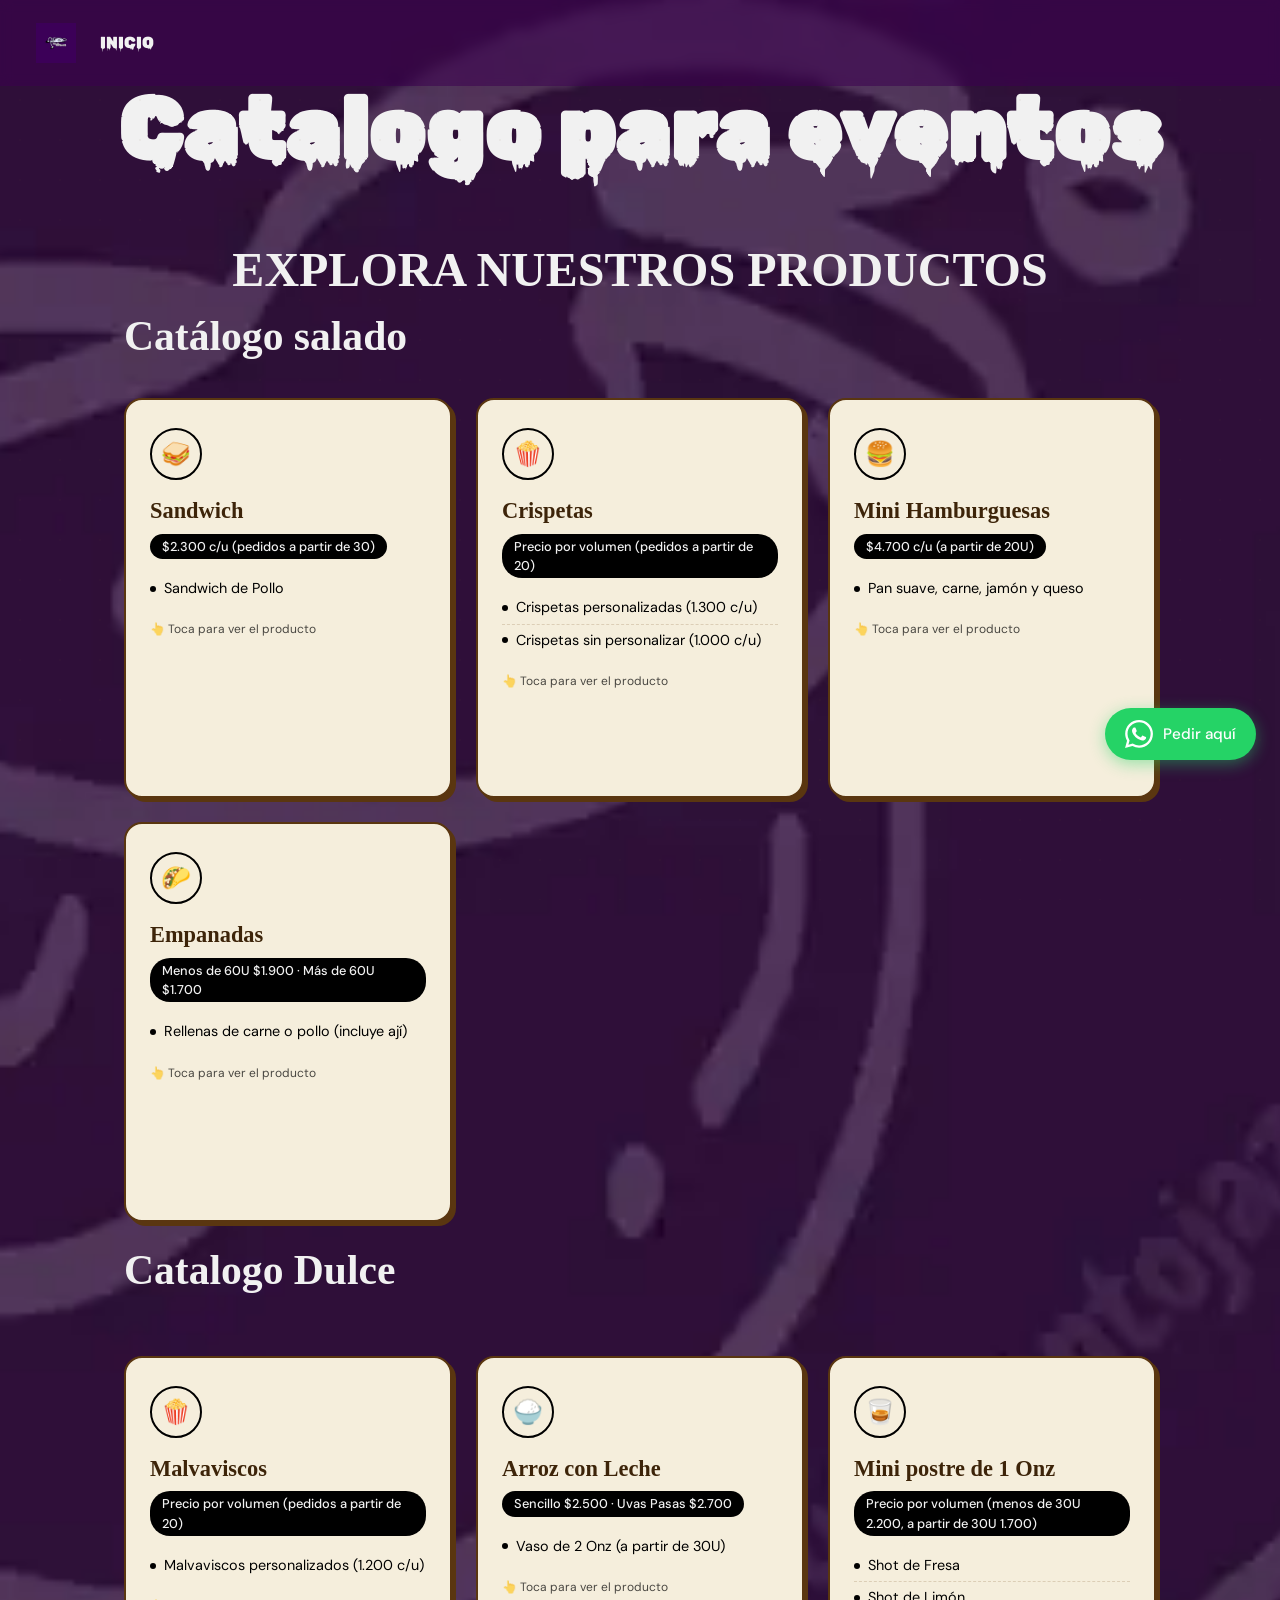
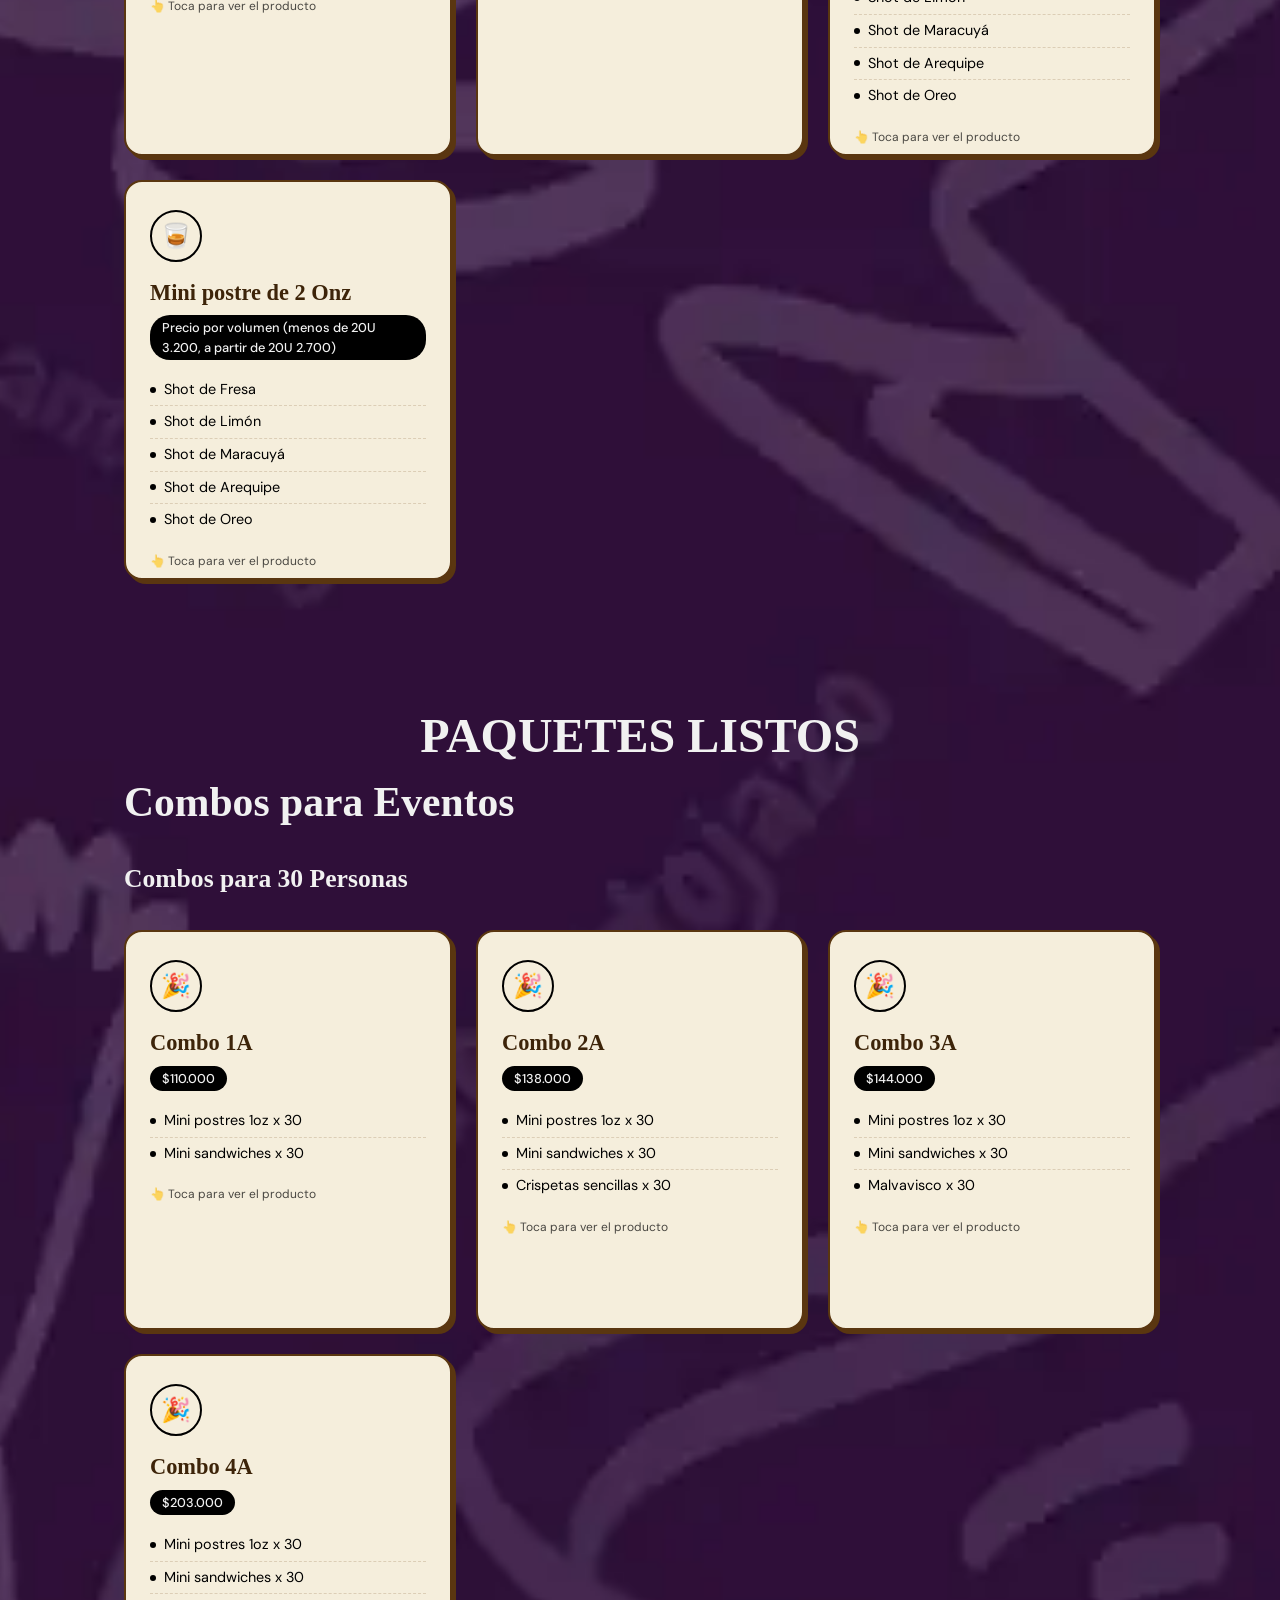
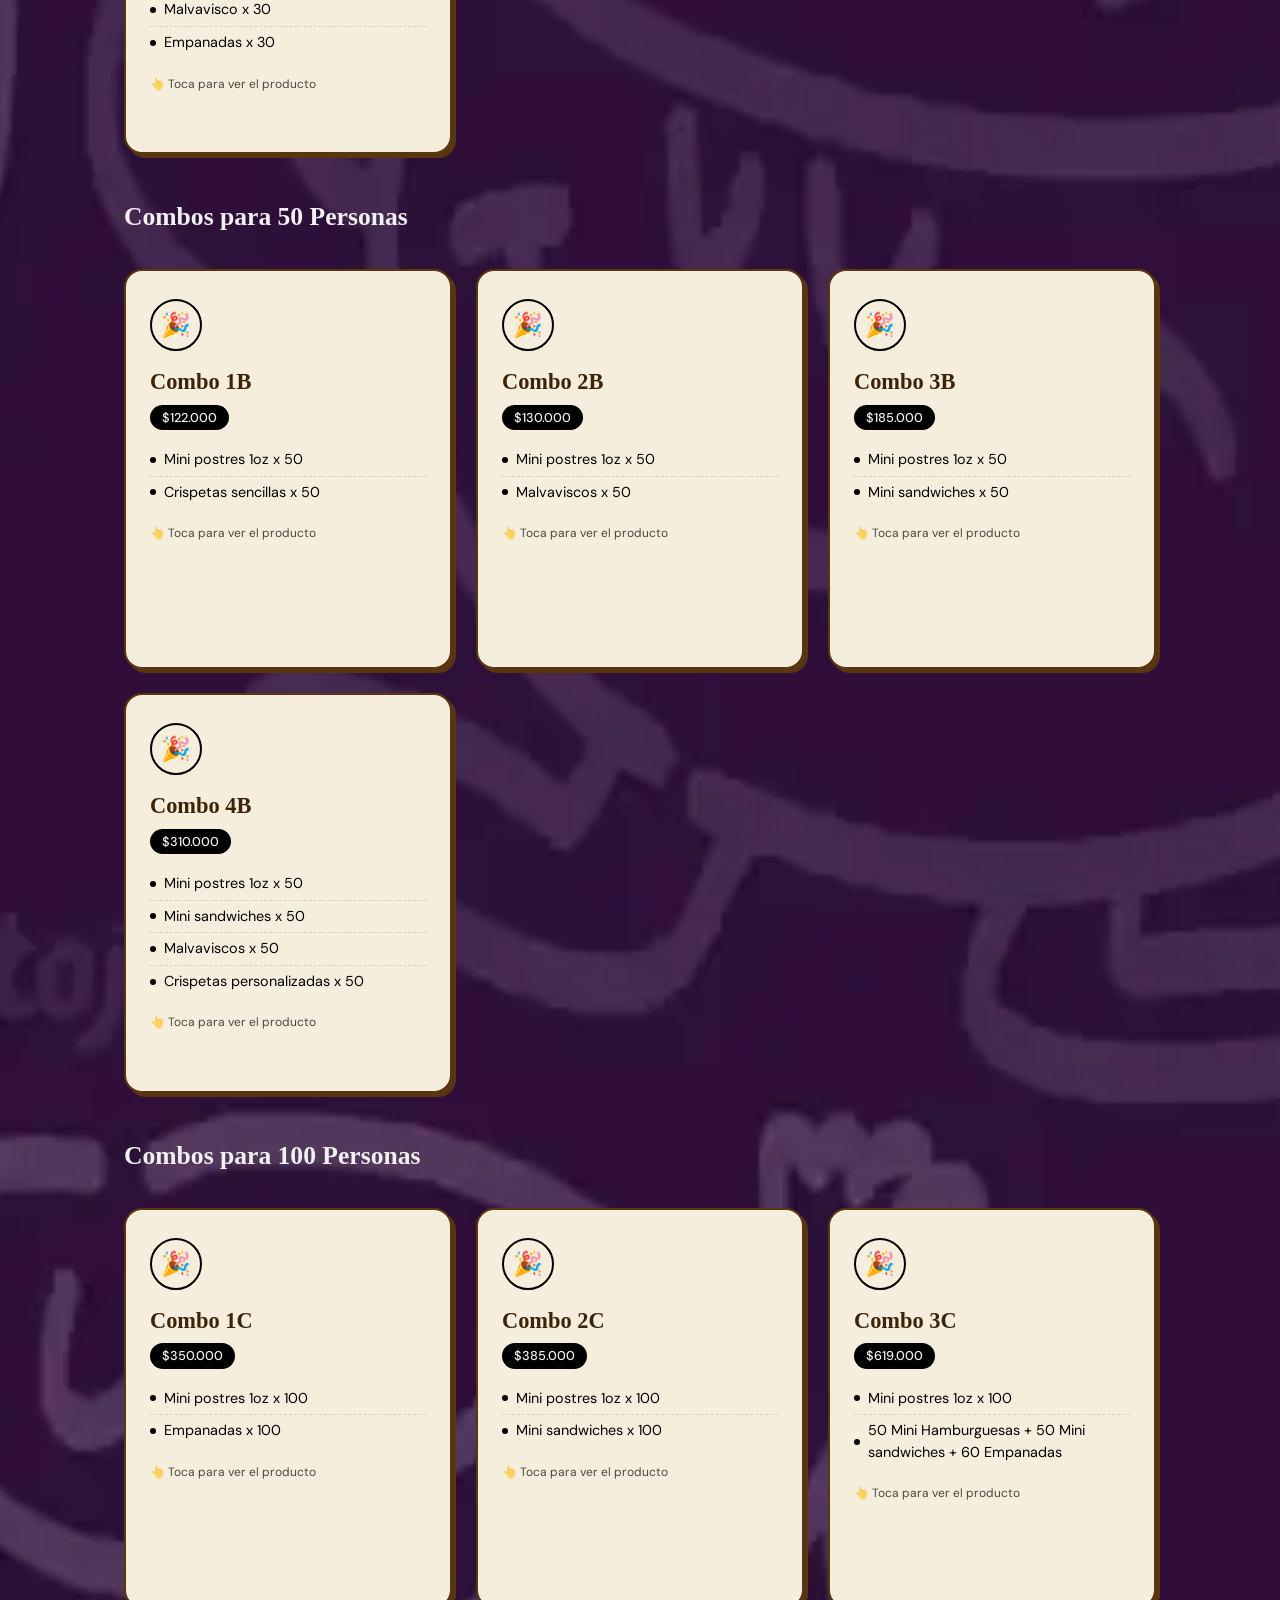
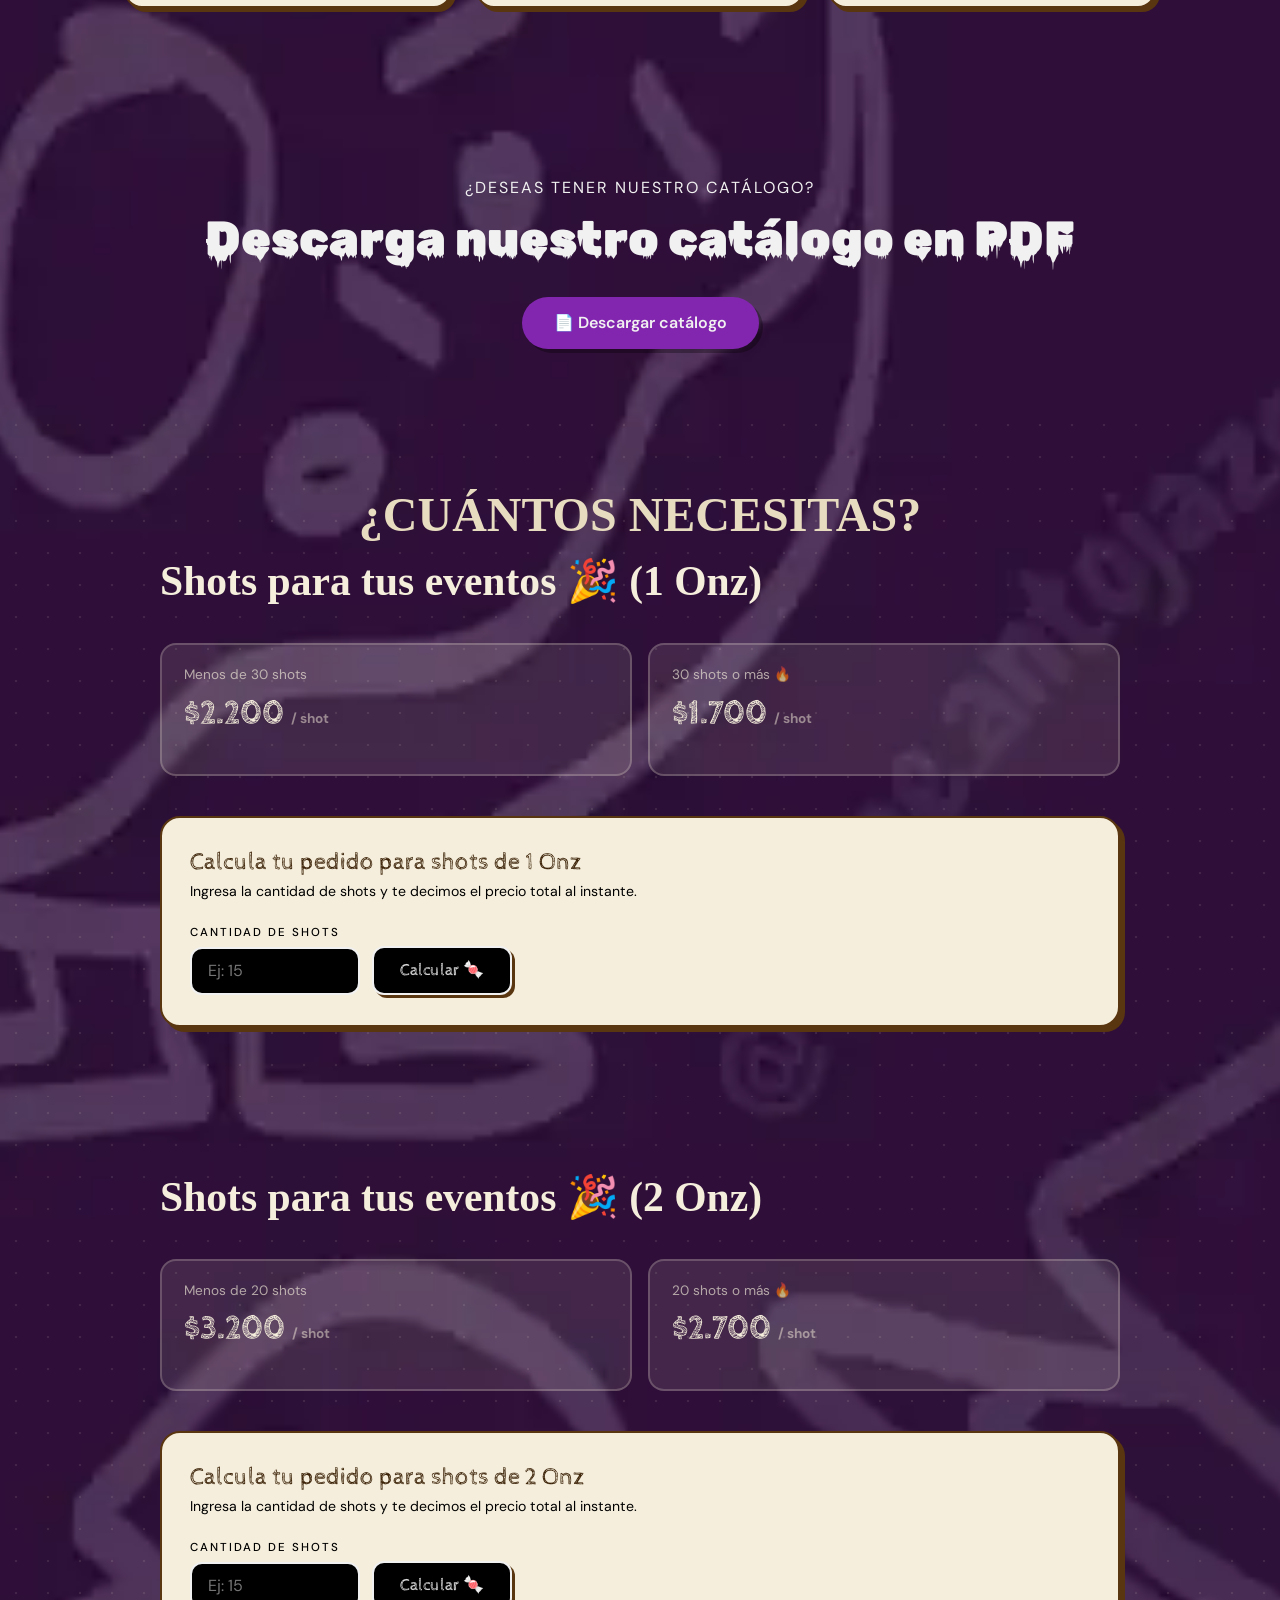
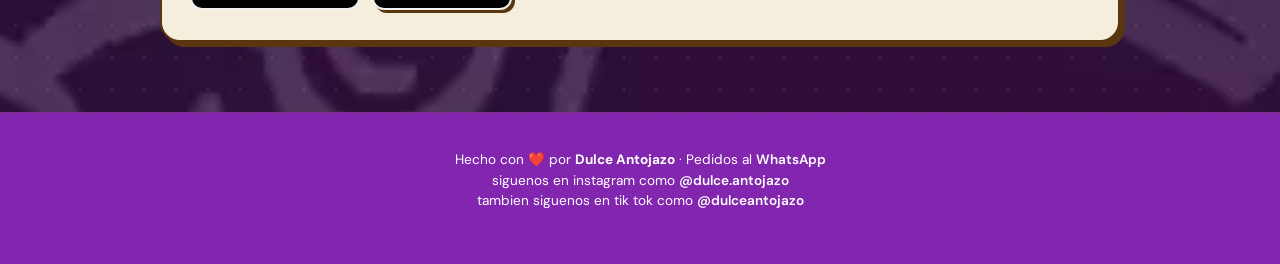
==== commit 32b9379a: "perf: optimizar imagenes a WebP (14.8MB -> 0.7MB) y agregar lazy loading" ====
--- a/eventos.html
+++ b/eventos.html
@@ -21,7 +21,7 @@
     <body>
         <nav class="navbar navbar-expand-lg bg-light">
             <div class="container-fluid">
-                <a class="navbar-brand" href="index.html"><img src="logo.jpg" style="height: 40px;"></a>
+                <a class="navbar-brand" href="index.html"><img src="logo.webp" style="height: 40px;"></a>
                 <button class="navbar-toggler" type="button" data-bs-toggle="collapse"
                     data-bs-target="#navbarSupportedContent" aria-controls="navbarSupportedContent"
                     aria-expanded="false" aria-label="Toggle navigation">
@@ -93,7 +93,7 @@
                                 <p class="card-hint">👆 Toca para ver el producto</p>
                             </div>
                             <div class="flip-back">
-                                <img src="sandwich.png" alt="Sandwich" class="card-img">
+                                <img loading="lazy" decoding="async" src="sandwich.webp" alt="Sandwich" class="card-img">
                                 <p class="card-name" style="margin-top:14px">Sandwich</p>
                                 <p class="card-hint">👆 Toca para volver</p>
                             </div>
@@ -117,7 +117,7 @@
                                 <p class="card-hint">👆 Toca para ver el producto</p>
                             </div>
                             <div class="flip-back">
-                                <img src="crispetas.png" alt="Crispetas" class="card-img">
+                                <img loading="lazy" decoding="async" src="crispetas.webp" alt="Crispetas" class="card-img">
                                 <p class="card-name" style="margin-top:14px">Crispetas</p>
                                 <p class="card-hint">👆 Toca para volver</p>
                             </div>
@@ -139,7 +139,7 @@
                                 <p class="card-hint">👆 Toca para ver el producto</p>
                             </div>
                             <div class="flip-back">
-                                <img src="minihamburguesa.jpg" alt="Mini Hamburguesas" class="card-img">
+                                <img loading="lazy" decoding="async" src="minihamburguesa.webp" alt="Mini Hamburguesas" class="card-img">
                                 <p class="card-name" style="margin-top:14px">Mini Hamburguesas</p>
                                 <p class="card-hint">👆 Toca para volver</p>
                             </div>
@@ -161,7 +161,7 @@
                                 <p class="card-hint">👆 Toca para ver el producto</p>
                             </div>
                             <div class="flip-back">
-                                <img src="empanadas.jpg" alt="Empanadas" class="card-img">
+                                <img loading="lazy" decoding="async" src="empanadas.webp" alt="Empanadas" class="card-img">
                                 <p class="card-name" style="margin-top:14px">Empanadas</p>
                                 <p class="card-hint">👆 Toca para volver</p>
                             </div>
@@ -186,7 +186,7 @@
                                 <p class="card-hint">👆 Toca para ver el producto</p>
                             </div>
                             <div class="flip-back">
-                                <img src="malvaviscos.png" alt="Malvaviscos" class="card-img">
+                                <img loading="lazy" decoding="async" src="malvaviscos.webp" alt="Malvaviscos" class="card-img">
                                 <p class="card-name" style="margin-top:14px">Malvaviscos</p>
                                 <p class="card-hint">👆 Toca para volver</p>
                             </div>
@@ -207,7 +207,7 @@
                                 <p class="card-hint">👆 Toca para ver el producto</p>
                             </div>
                             <div class="flip-back">
-                                <img src="arrozconleche.jpg" alt="Arroz con Leche" class="card-img">
+                                <img loading="lazy" decoding="async" src="arrozconleche.webp" alt="Arroz con Leche" class="card-img">
                                 <p class="card-name" style="margin-top:14px">Arroz con Leche</p>
                                 <p class="card-hint">👆 Toca para volver</p>
                             </div>
@@ -233,7 +233,7 @@
                                 <p class="card-hint">👆 Toca para ver el producto</p>
                             </div>
                             <div class="flip-back">
-                                <img src="1onz.png" alt="Shots" class="card-img">
+                                <img loading="lazy" decoding="async" src="1onz.webp" alt="Shots" class="card-img">
                                 <p class="card-name" style="margin-top:14px">Shots para Eventos</p>
                                 <p class="card-hint">👆 Toca para volver</p>
                             </div>
@@ -258,7 +258,7 @@
                                 <p class="card-hint">👆 Toca para ver el producto</p>
                             </div>
                             <div class="flip-back">
-                                <img src="2onz.png" alt="Shots" class="card-img">
+                                <img loading="lazy" decoding="async" src="2onz.webp" alt="Shots" class="card-img">
                                 <p class="card-name" style="margin-top:14px">Shots para Eventos</p>
                                 <p class="card-hint">👆 Toca para volver</p>
                             </div>
@@ -290,7 +290,7 @@
                                 <p class="card-hint">👆 Toca para ver el producto</p>
                             </div>
                             <div class="flip-back">
-                                <img src="combo30.jpg" alt="Combo 1A" class="card-img">
+                                <img loading="lazy" decoding="async" src="combo30.webp" alt="Combo 1A" class="card-img">
                                 <p class="card-name" style="margin-top:14px">Combo 1A</p>
                                 <p class="card-hint">👆 Toca para volver</p>
                             </div>
@@ -313,7 +313,7 @@
                                 <p class="card-hint">👆 Toca para ver el producto</p>
                             </div>
                             <div class="flip-back">
-                                <img src="combo30.jpg" alt="Combo 2A" class="card-img">
+                                <img loading="lazy" decoding="async" src="combo30.webp" alt="Combo 2A" class="card-img">
                                 <p class="card-name" style="margin-top:14px">Combo 2A</p>
                                 <p class="card-hint">👆 Toca para volver</p>
                             </div>
@@ -336,7 +336,7 @@
                                 <p class="card-hint">👆 Toca para ver el producto</p>
                             </div>
                             <div class="flip-back">
-                                <img src="combo30.jpg" alt="Combo 3A" class="card-img">
+                                <img loading="lazy" decoding="async" src="combo30.webp" alt="Combo 3A" class="card-img">
                                 <p class="card-name" style="margin-top:14px">Combo 3A</p>
                                 <p class="card-hint">👆 Toca para volver</p>
                             </div>
@@ -360,7 +360,7 @@
                                 <p class="card-hint">👆 Toca para ver el producto</p>
                             </div>
                             <div class="flip-back">
-                                <img src="combo30.jpg" alt="Combo 4A" class="card-img">
+                                <img loading="lazy" decoding="async" src="combo30.webp" alt="Combo 4A" class="card-img">
                                 <p class="card-name" style="margin-top:14px">Combo 4A</p>
                                 <p class="card-hint">👆 Toca para volver</p>
                             </div>
@@ -386,7 +386,7 @@
                                 <p class="card-hint">👆 Toca para ver el producto</p>
                             </div>
                             <div class="flip-back">
-                                <img src="combo50.jpg" alt="Combo 1B" class="card-img">
+                                <img loading="lazy" decoding="async" src="combo50.webp" alt="Combo 1B" class="card-img">
                                 <p class="card-name" style="margin-top:14px">Combo 1B</p>
                                 <p class="card-hint">👆 Toca para volver</p>
                             </div>
@@ -408,7 +408,7 @@
                                 <p class="card-hint">👆 Toca para ver el producto</p>
                             </div>
                             <div class="flip-back">
-                                <img src="combo50.jpg" alt="Combo 2B" class="card-img">
+                                <img loading="lazy" decoding="async" src="combo50.webp" alt="Combo 2B" class="card-img">
                                 <p class="card-name" style="margin-top:14px">Combo 2B</p>
                                 <p class="card-hint">👆 Toca para volver</p>
                             </div>
@@ -430,7 +430,7 @@
                                 <p class="card-hint">👆 Toca para ver el producto</p>
                             </div>
                             <div class="flip-back">
-                                <img src="combo50.jpg" alt="Combo 3B" class="card-img">
+                                <img loading="lazy" decoding="async" src="combo50.webp" alt="Combo 3B" class="card-img">
                                 <p class="card-name" style="margin-top:14px">Combo 3B</p>
                                 <p class="card-hint">👆 Toca para volver</p>
                             </div>
@@ -454,7 +454,7 @@
                                 <p class="card-hint">👆 Toca para ver el producto</p>
                             </div>
                             <div class="flip-back">
-                                <img src="combo50.jpg" alt="Combo 4B" class="card-img">
+                                <img loading="lazy" decoding="async" src="combo50.webp" alt="Combo 4B" class="card-img">
                                 <p class="card-name" style="margin-top:14px">Combo 4B</p>
                                 <p class="card-hint">👆 Toca para volver</p>
                             </div>
@@ -480,7 +480,7 @@
                                 <p class="card-hint">👆 Toca para ver el producto</p>
                             </div>
                             <div class="flip-back">
-                                <img src="combo100.jpg" alt="Combo 1C" class="card-img">
+                                <img loading="lazy" decoding="async" src="combo100.webp" alt="Combo 1C" class="card-img">
                                 <p class="card-name" style="margin-top:14px">Combo 1C</p>
                                 <p class="card-hint">👆 Toca para volver</p>
                             </div>
@@ -502,7 +502,7 @@
                                 <p class="card-hint">👆 Toca para ver el producto</p>
                             </div>
                             <div class="flip-back">
-                                <img src="combo100.jpg" alt="Combo 2C" class="card-img">
+                                <img loading="lazy" decoding="async" src="combo100.webp" alt="Combo 2C" class="card-img">
                                 <p class="card-name" style="margin-top:14px">Combo 2C</p>
                                 <p class="card-hint">👆 Toca para volver</p>
                             </div>
@@ -524,7 +524,7 @@
                                 <p class="card-hint">👆 Toca para ver el producto</p>
                             </div>
                             <div class="flip-back">
-                                <img src="combo100b.jpg" alt="Combo 3C" class="card-img">
+                                <img loading="lazy" decoding="async" src="combo100b.webp" alt="Combo 3C" class="card-img">
                                 <p class="card-name" style="margin-top:14px">Combo 3C</p>
                                 <p class="card-hint">👆 Toca para volver</p>
                             </div>
--- a/estilos_eventos.css
+++ b/estilos_eventos.css
@@ -1,463 +1,463 @@
-:root {
-    --morado:  #8326af;
-    --lavanda-d:#c4cde3;
-    --blanco:     #f1f1f1;
-    --cafe-d:   #5a3610;
-    --cafe-l:   #000000;
-    --crema:    #f5eedc;
-    --crema-d:  #e8dcc0;
-    --text:     #3d2409;
-    --text-s:   #ffffff;
-    --text-b:  #000000;
-    --negro:    #000000;
-}
-
-* { box-sizing: border-box; margin: 0; padding: 0; }
-
-body {
-    font-family: 'DM Sans', sans-serif;
-    color: var(--text);
-    overflow-x: hidden;
-    background-image: url('fondo.png'); /* ruta de tu imagen */
-    background-size: cover;        /* hace que la imagen cubra toda la pantalla */
-    background-repeat: no-repeat;  /* evita que se repita */
-    background-position: center;   /* centra la imagen */
-}
-
-.inicio{
-    font-family: 'Rubik Wet Paint', cursive;
-    color: var(--blanco);
-    padding: 10px;
-}
-a {
-    color: white;
-    text-decoration: none;
-}
-
-body::before {
-    content: '';
-    position: fixed;
-    inset: 0;
-    background-image: url("data:image/svg+xml,%3Csvg width='40' height='40' viewBox='0 0 40 40' xmlns='http://www.w3.org/2000/svg'%3E%3Ccircle cx='20' cy='20' r='1' fill='%237a4e1e' fill-opacity='0.06'/%3E%3C/svg%3E");
-    pointer-events: none;
-    z-index: 0;
-}
-
-h1{
-    font-family: 'Rubik Wet Paint', cursive;
-    font-size: clamp(3rem, 9vw, 5.5rem);
-    font-weight: 700;
-    color: var(--blanco);
-    line-height: 1;
-    margin: 0 auto;
-    text-align: center;
-}
-/* ── DESCARGA CATALOGO ── */
-.descarga-catalogo {
-    position: relative;
-    z-index: 1;
-    text-align: center;
-    padding: 60px 24px;
-}
-
-.descarga-texto {
-    font-size: 1rem;
-    color: var(--blanco);
-    text-transform: uppercase;
-    letter-spacing: 2px;
-    margin-bottom: 10px;
-}
-
-.descarga-titulo {
-    font-family: 'Rubik Wet Paint', cursive;
-    font-size: clamp(1.8rem, 4vw, 3rem);
-    color: var(--blanco);
-    margin-bottom: 30px;
-}
-
-.btn-descargar {
-    display: inline-flex;
-    align-items: center;
-    gap: 10px;
-    background: var(--morado);
-    color: var(--blanco);
-    font-size: 1rem;
-    font-weight: 600;
-    padding: 14px 32px;
-    border-radius: 50px;
-    text-decoration: none;
-    box-shadow: 4px 4px 0px rgba(0,0,0,0.3);
-    transition: transform .2s, box-shadow .2s;
-}
-
-.btn-descargar:hover {
-    transform: translateY(-3px);
-    box-shadow: 6px 6px 0px rgba(0,0,0,0.4);
-    color: var(--blanco);
-}
-
-.navbar {
-    background: rgba(60, 0, 80, 0.55) !important; /* morado semitransparente */
-    padding: 18px 24px;
-    position: relative;
-    z-index: 2;
-    backdrop-filter: blur(6px); /* efecto vidrio opcional, queda bonito */
-}
-
-.navbar-toggler {
-    border-color: var(--morado) !important;
-    background: rgb(136, 19, 114) !important; /* morado semitransparente */
-    padding: 6px 10px;
-    border-radius: 8px;
-}
-
-.navbar-toggler-icon {
-    background-image: url("data:image/svg+xml,%3csvg xmlns='http://www.w3.org/2000/svg' viewBox='0 0 30 30'%3e%3cpath stroke='rgba%28241%2C241%2C241%2C1%29' stroke-linecap='round' stroke-miterlimit='10' stroke-width='2' d='M4 7h22M4 15h22M4 23h22'/%3e%3c/svg%3e") !important;
-}
-
-/* ── WHATSAPP FLOTANTE ── */
-.whatsapp-flotante {
-    position: fixed;
-    bottom: 140px;
-    right: 24px;
-    z-index: 999;
-    background: #25d366;
-    color: white;
-    display: flex;
-    align-items: center;
-    gap: 10px;
-    padding: 12px 20px;
-    border-radius: 50px;
-    text-decoration: none;
-    font-weight: 500;
-    font-size: 0.95rem;
-    box-shadow: 0 4px 16px rgba(37,211,102,0.45);
-    transition: transform .2s, box-shadow .2s;
-}
-.whatsapp-flotante:hover {
-    transform: translateY(-3px);
-    box-shadow: 0 8px 24px rgba(37,211,102,0.55);
-    color: white;
-}
-
-/* ── HERO ── */
-.hero {
-    position: relative;
-    z-index: 1;
-    background: var(--lavanda);
-    padding: 60px 24px 50px;
-    text-align: center;
-}
-.hero-emoji {
-    font-size: 3.2rem;
-    display: block;
-    margin-bottom: 12px;
-    animation: float 3s ease-in-out infinite;
-}
-@keyframes float {
-    0%,100% { transform: translateY(0); }
-    50%      { transform: translateY(-8px); }
-}
-.hero h1 {
-    font-family: '', cursive;
-    font-size: clamp(3rem, 9vw, 5.5rem);
-    font-weight: 700;
-    color: var(--blanco);
-    line-height: 1;
-}
-.hero h1 span { color: var(--cafe-l); font-family: ''; }
-.hero p {
-    font-family: '';
-    margin-top: 50px;
-    font-size: 1rem;
-    color: var(--text-s);
-    font-weight: 300;
-}
-.divider-ribbon {
-    height: 6px;
-    background: linear-gradient(90deg, var(--cafe), var(--cafe-l), var(--cafe));
-    position: relative;
-    z-index: 1;
-}
-
-/* ── CATÁLOGO ── */
-.catalog-section {
-    position: relative;
-    z-index: 1;
-    padding: 60px 24px;
-    max-width: 1080px;
-    margin: 0 auto;
-}
-.section-label {
-    font-family: '';
-    font-size: 3rem;
-    font-weight: 600;
-    text-transform: uppercase;
-    color: var(--blanco);
-    margin-bottom: 6px;
-    text-align: center;
-}
-.section-title {
-    font-family: '';
-    font-size: clamp(1.8rem, 4vw, 2.6rem);
-    font-weight: 700;
-    color: var(--blanco);
-    margin-bottom: 36px;
-}
-
-/* ── FLIP CARD ── */
-.flip-card {
-    height: 400px;
-    perspective: 1000px;
-    cursor: pointer;
-}
-.flip-inner {
-    position: relative;
-    width: 100%;
-    height: 100%;
-    transition: transform 0.55s ease;
-    transform-style: preserve-3d;
-}
-.flip-card.flipped .flip-inner {
-    transform: rotateY(180deg);
-}
-.flip-front,
-.flip-back {
-    position: absolute;
-    inset: 0;
-    backface-visibility: hidden;
-    -webkit-backface-visibility: hidden;
-    border-radius: 18px;
-    overflow: hidden;
-}
-
-/* FRENTE — con estilos propios, sin transition de transform */
-.flip-front {
-    background: var(--crema);
-    border: 2px solid var(--cafe-d);
-    box-shadow: 4px 4px 0px var(--cafe-d);
-    padding: 28px 24px 22px;
-    position: absolute;
-}
-.flip-front::before {
-    content: '';
-    position: absolute;
-    top: -18px; right: -18px;
-    width: 70px; height: 70px;
-    border: 2px dashed var(--cafe);
-    border-radius: 50%;
-    opacity: .2;
-}
-
-/* REVERSO */
-.flip-back {
-    background: var(--crema);
-    border: 2px solid var(--cafe-d);
-    box-shadow: 4px 4px 0px var(--cafe-d);
-    transform: rotateY(180deg);
-    display: flex;
-    flex-direction: column;
-    align-items: center;
-    justify-content: center;
-    text-align: center;
-    padding: 20px;
-}
-
-/* Elementos dentro de las cards */
-.card-icon-wrap {
-    width: 52px; height: 52px;
-    background: var(--lavanda);
-    border: 2px solid var(--negro);
-    border-radius: 50%;
-    display: flex; align-items: center; justify-content: center;
-    font-size: 1.5rem;
-    margin-bottom: 14px;
-}
-.card-name {
-    font-family: '';
-    font-size: 1.4rem;
-    font-weight: 700;
-    color: var(--cafe);
-    margin-bottom: 6px;
-}
-.card-price {
-    display: inline-block;
-    background: var(--negro);
-    color: var(--blanco);
-    font-size: 0.8rem;
-    font-weight: 500;
-    padding: 3px 12px;
-    border-radius: 20px;
-    margin-bottom: 14px;
-}
-.card-flavors { list-style: none; padding: 0; }
-.card-flavors li {
-    font-size: 0.9rem;
-    color: var(--text-b);
-    padding: 5px 0;
-    border-bottom: 1px dashed rgba(122,78,30,.2);
-    display: flex; align-items: center; gap: 8px;
-}
-.card-flavors li:last-child { border-bottom: none; }
-.card-flavors li::before {
-    content: '';
-    width: 6px; height: 6px;
-    background: var(--cafe-l);
-    border-radius: 50%;
-    flex-shrink: 0;
-}
-.card-hint {
-    font-size: 0.75rem;
-    color: var(--text-b);
-    margin-top: 12px;
-    opacity: 0.7;
-}
-.card-img {
-    width: 100%;
-    height: 200px;
-    object-fit: contain;
-    background: var(--crema);
-    border-radius: 12px;
-    border: 2px solid var(--cafe-d);
-}
-
-/* ── SHOTS ── */
-.shots-section {
-    position: relative;
-    z-index: 1;
-    background: var(--cafe);
-    padding: 70px 24px;
-}
-.shots-section::before {
-    content: '';
-    position: absolute;
-    inset: 0;
-    background-image: url("data:image/svg+xml,%3Csvg width='32' height='32' viewBox='0 0 32 32' xmlns='http://www.w3.org/2000/svg'%3E%3Ccircle cx='16' cy='16' r='1.2' fill='%23f5eedc' fill-opacity='0.1'/%3E%3C/svg%3E");
-    pointer-events: none;
-}
-.shots-inner { max-width: 960px; margin: 0 auto; position: relative; }
-.shots-section .section-label { color: var(--crema-d); }
-.shots-section .section-title  { color: var(--crema); }
-
-.precio-badge {
-    background: rgba(245,238,220,0.1);
-    border: 2px solid rgba(245,238,220,0.22);
-    border-radius: 16px;
-    padding: 20px 22px;
-    transition: background .2s;
-}
-.precio-badge:hover { background: rgba(245,238,220,0.16); }
-.badge-title { font-size: 0.85rem; color: rgba(245,238,220,.65); margin-bottom: 4px; }
-.badge-price {
-    font-family: 'Cabin Sketch', cursive;
-    font-size: 2rem;
-    font-weight: 700;
-    color: var(--crema);
-}
-.badge-price span { font-size: 0.85rem; color: rgba(245,238,220,.5); font-family: 'DM Sans', sans-serif; }
-
-/* ── CALCULADORA ── */
-.calc-box {
-    background: var(--crema);
-    border: 2px solid var(--cafe-d);
-    border-radius: 20px;
-    padding: 30px 28px;
-    margin-top: 40px;
-    box-shadow: 5px 5px 0 var(--cafe-d);
-}
-.calc-box h3 {
-    font-family: 'Cabin Sketch', cursive;
-    font-size: 1.5rem;
-    color: var(--cafe);
-    margin-bottom: 4px;
-}
-.calc-box p { font-size: 0.88rem; color: var(--text-b); margin-bottom: 22px; }
-.calc-input-row { display: flex; gap: 12px; flex-wrap: wrap; align-items: flex-end; }
-.calc-input-row label {
-    font-size: 0.72rem; font-weight: 500;
-    letter-spacing: 2px; text-transform: uppercase;
-    color: var(--cafe-l); display: block; margin-bottom: 6px;
-}
-.calc-input-row input[type=number] {
-    background: var(--text-b);
-    border: 2px solid var(--blanco);
-    border-radius: 12px;
-    color: var(--blanco);
-    font-size: 1rem;
-    font-family: 'DM Sans', sans-serif;
-    padding: 10px 16px;
-    width: 170px;
-    outline: none;
-    transition: border-color .2s, box-shadow .2s;
-}
-.calc-input-row input[type=number]:focus {
-    border-color: var(--cafe-d);
-    box-shadow: 3px 3px 0 var(--cafe-d);
-}
-.btn-calcular {
-    background: var(--negro);
-    border: 2px solid var(--blanco);
-    border-radius: 12px;
-    color: var(--blanco);
-    font-family: 'Cabin Sketch', cursive;
-    font-size: 1.05rem;
-    padding: 10px 26px;
-    cursor: pointer;
-    box-shadow: 3px 3px 0 var(--cafe-d);
-    transition: transform .15s, box-shadow .15s;
-}
-.btn-calcular:hover  { transform: translate(-2px,-2px); box-shadow: 5px 5px 0 var(--cafe-d); }
-.btn-calcular:active { transform: translate(1px,1px);   box-shadow: 1px 1px 0 var(--cafe-d); }
-
-/* ── RESULTADO ── */
-#resultado { margin-top: 22px; display: none; animation: fadeUp .3s ease; }
-@keyframes fadeUp {
-    from { opacity:0; transform: translateY(8px); }
-    to   { opacity:1; transform: translateY(0); }
-}
-.result-card {
-    background: var(--white);
-    border: 2px solid var(--cafe-d);
-    border-radius: 16px;
-    padding: 22px 26px;
-    display: flex; align-items: center; gap: 18px; flex-wrap: wrap;
-    box-shadow: 4px 4px 0 var(--cafe-d);
-}
-.result-icon { font-size: 2.4rem; }
-.r-label { font-size: 0.7rem; letter-spacing: 2px; text-transform: uppercase; color: rgba(245,238,220,.65); margin-bottom: 2px; }
-.r-value { font-family: 'Cabin Sketch', cursive; font-size: 2rem; color: var(--crema); line-height: 1.1; }
-.r-detail { font-size: 0.85rem; color: rgba(245,238,220,.75); margin-top: 3px; }
-.result-error {
-    background: rgba(220,60,60,0.1);
-    border: 2px solid rgba(220,80,80,0.35);
-    border-radius: 12px;
-    padding: 14px 18px;
-    color: #c05050;
-    font-size: 0.9rem;
-}
-
-/* ── FOOTER ── */
-footer {
-    position: relative; z-index: 1;
-    background: var(--morado);
-    text-align: center;
-    padding: 36px 24px;
-    border-top: 2px dashed rgba(122,78,30,.2);
-}
-footer p   { font-size: 0.85rem; color: var(--text-s); }
-footer strong { color: var(--cafe); }
-footer a   { color: var(--cafe); font-weight: 600; text-decoration: none; }
-footer a:hover { text-decoration: underline; }
-
-/* ── FOOTER ── */
-footer {
-    position: relative; z-index: 1;
-    background: var(--morado);
-    text-align: center;
-    padding: 36px 24px;
-    border-top: 2px dashed rgba(122,78,30,.2);
-}
-footer p   { font-size: 0.85rem; color: var(--text-s); }
-footer strong { color: var(--cafe); }
-footer a   { color: var(--cafe); font-weight: 600; text-decoration: none; }
+:root {
+    --morado:  #8326af;
+    --lavanda-d:#c4cde3;
+    --blanco:     #f1f1f1;
+    --cafe-d:   #5a3610;
+    --cafe-l:   #000000;
+    --crema:    #f5eedc;
+    --crema-d:  #e8dcc0;
+    --text:     #3d2409;
+    --text-s:   #ffffff;
+    --text-b:  #000000;
+    --negro:    #000000;
+}
+
+* { box-sizing: border-box; margin: 0; padding: 0; }
+
+body {
+    font-family: 'DM Sans', sans-serif;
+    color: var(--text);
+    overflow-x: hidden;
+    background-image: url('fondo.webp'); /* ruta de tu imagen */
+    background-size: cover;        /* hace que la imagen cubra toda la pantalla */
+    background-repeat: no-repeat;  /* evita que se repita */
+    background-position: center;   /* centra la imagen */
+}
+
+.inicio{
+    font-family: 'Rubik Wet Paint', cursive;
+    color: var(--blanco);
+    padding: 10px;
+}
+a {
+    color: white;
+    text-decoration: none;
+}
+
+body::before {
+    content: '';
+    position: fixed;
+    inset: 0;
+    background-image: url("data:image/svg+xml,%3Csvg width='40' height='40' viewBox='0 0 40 40' xmlns='http://www.w3.org/2000/svg'%3E%3Ccircle cx='20' cy='20' r='1' fill='%237a4e1e' fill-opacity='0.06'/%3E%3C/svg%3E");
+    pointer-events: none;
+    z-index: 0;
+}
+
+h1{
+    font-family: 'Rubik Wet Paint', cursive;
+    font-size: clamp(3rem, 9vw, 5.5rem);
+    font-weight: 700;
+    color: var(--blanco);
+    line-height: 1;
+    margin: 0 auto;
+    text-align: center;
+}
+/* ── DESCARGA CATALOGO ── */
+.descarga-catalogo {
+    position: relative;
+    z-index: 1;
+    text-align: center;
+    padding: 60px 24px;
+}
+
+.descarga-texto {
+    font-size: 1rem;
+    color: var(--blanco);
+    text-transform: uppercase;
+    letter-spacing: 2px;
+    margin-bottom: 10px;
+}
+
+.descarga-titulo {
+    font-family: 'Rubik Wet Paint', cursive;
+    font-size: clamp(1.8rem, 4vw, 3rem);
+    color: var(--blanco);
+    margin-bottom: 30px;
+}
+
+.btn-descargar {
+    display: inline-flex;
+    align-items: center;
+    gap: 10px;
+    background: var(--morado);
+    color: var(--blanco);
+    font-size: 1rem;
+    font-weight: 600;
+    padding: 14px 32px;
+    border-radius: 50px;
+    text-decoration: none;
+    box-shadow: 4px 4px 0px rgba(0,0,0,0.3);
+    transition: transform .2s, box-shadow .2s;
+}
+
+.btn-descargar:hover {
+    transform: translateY(-3px);
+    box-shadow: 6px 6px 0px rgba(0,0,0,0.4);
+    color: var(--blanco);
+}
+
+.navbar {
+    background: rgba(60, 0, 80, 0.55) !important; /* morado semitransparente */
+    padding: 18px 24px;
+    position: relative;
+    z-index: 2;
+    backdrop-filter: blur(6px); /* efecto vidrio opcional, queda bonito */
+}
+
+.navbar-toggler {
+    border-color: var(--morado) !important;
+    background: rgb(136, 19, 114) !important; /* morado semitransparente */
+    padding: 6px 10px;
+    border-radius: 8px;
+}
+
+.navbar-toggler-icon {
+    background-image: url("data:image/svg+xml,%3csvg xmlns='http://www.w3.org/2000/svg' viewBox='0 0 30 30'%3e%3cpath stroke='rgba%28241%2C241%2C241%2C1%29' stroke-linecap='round' stroke-miterlimit='10' stroke-width='2' d='M4 7h22M4 15h22M4 23h22'/%3e%3c/svg%3e") !important;
+}
+
+/* ── WHATSAPP FLOTANTE ── */
+.whatsapp-flotante {
+    position: fixed;
+    bottom: 140px;
+    right: 24px;
+    z-index: 999;
+    background: #25d366;
+    color: white;
+    display: flex;
+    align-items: center;
+    gap: 10px;
+    padding: 12px 20px;
+    border-radius: 50px;
+    text-decoration: none;
+    font-weight: 500;
+    font-size: 0.95rem;
+    box-shadow: 0 4px 16px rgba(37,211,102,0.45);
+    transition: transform .2s, box-shadow .2s;
+}
+.whatsapp-flotante:hover {
+    transform: translateY(-3px);
+    box-shadow: 0 8px 24px rgba(37,211,102,0.55);
+    color: white;
+}
+
+/* ── HERO ── */
+.hero {
+    position: relative;
+    z-index: 1;
+    background: var(--lavanda);
+    padding: 60px 24px 50px;
+    text-align: center;
+}
+.hero-emoji {
+    font-size: 3.2rem;
+    display: block;
+    margin-bottom: 12px;
+    animation: float 3s ease-in-out infinite;
+}
+@keyframes float {
+    0%,100% { transform: translateY(0); }
+    50%      { transform: translateY(-8px); }
+}
+.hero h1 {
+    font-family: '', cursive;
+    font-size: clamp(3rem, 9vw, 5.5rem);
+    font-weight: 700;
+    color: var(--blanco);
+    line-height: 1;
+}
+.hero h1 span { color: var(--cafe-l); font-family: ''; }
+.hero p {
+    font-family: '';
+    margin-top: 50px;
+    font-size: 1rem;
+    color: var(--text-s);
+    font-weight: 300;
+}
+.divider-ribbon {
+    height: 6px;
+    background: linear-gradient(90deg, var(--cafe), var(--cafe-l), var(--cafe));
+    position: relative;
+    z-index: 1;
+}
+
+/* ── CATÁLOGO ── */
+.catalog-section {
+    position: relative;
+    z-index: 1;
+    padding: 60px 24px;
+    max-width: 1080px;
+    margin: 0 auto;
+}
+.section-label {
+    font-family: '';
+    font-size: 3rem;
+    font-weight: 600;
+    text-transform: uppercase;
+    color: var(--blanco);
+    margin-bottom: 6px;
+    text-align: center;
+}
+.section-title {
+    font-family: '';
+    font-size: clamp(1.8rem, 4vw, 2.6rem);
+    font-weight: 700;
+    color: var(--blanco);
+    margin-bottom: 36px;
+}
+
+/* ── FLIP CARD ── */
+.flip-card {
+    height: 400px;
+    perspective: 1000px;
+    cursor: pointer;
+}
+.flip-inner {
+    position: relative;
+    width: 100%;
+    height: 100%;
+    transition: transform 0.55s ease;
+    transform-style: preserve-3d;
+}
+.flip-card.flipped .flip-inner {
+    transform: rotateY(180deg);
+}
+.flip-front,
+.flip-back {
+    position: absolute;
+    inset: 0;
+    backface-visibility: hidden;
+    -webkit-backface-visibility: hidden;
+    border-radius: 18px;
+    overflow: hidden;
+}
+
+/* FRENTE — con estilos propios, sin transition de transform */
+.flip-front {
+    background: var(--crema);
+    border: 2px solid var(--cafe-d);
+    box-shadow: 4px 4px 0px var(--cafe-d);
+    padding: 28px 24px 22px;
+    position: absolute;
+}
+.flip-front::before {
+    content: '';
+    position: absolute;
+    top: -18px; right: -18px;
+    width: 70px; height: 70px;
+    border: 2px dashed var(--cafe);
+    border-radius: 50%;
+    opacity: .2;
+}
+
+/* REVERSO */
+.flip-back {
+    background: var(--crema);
+    border: 2px solid var(--cafe-d);
+    box-shadow: 4px 4px 0px var(--cafe-d);
+    transform: rotateY(180deg);
+    display: flex;
+    flex-direction: column;
+    align-items: center;
+    justify-content: center;
+    text-align: center;
+    padding: 20px;
+}
+
+/* Elementos dentro de las cards */
+.card-icon-wrap {
+    width: 52px; height: 52px;
+    background: var(--lavanda);
+    border: 2px solid var(--negro);
+    border-radius: 50%;
+    display: flex; align-items: center; justify-content: center;
+    font-size: 1.5rem;
+    margin-bottom: 14px;
+}
+.card-name {
+    font-family: '';
+    font-size: 1.4rem;
+    font-weight: 700;
+    color: var(--cafe);
+    margin-bottom: 6px;
+}
+.card-price {
+    display: inline-block;
+    background: var(--negro);
+    color: var(--blanco);
+    font-size: 0.8rem;
+    font-weight: 500;
+    padding: 3px 12px;
+    border-radius: 20px;
+    margin-bottom: 14px;
+}
+.card-flavors { list-style: none; padding: 0; }
+.card-flavors li {
+    font-size: 0.9rem;
+    color: var(--text-b);
+    padding: 5px 0;
+    border-bottom: 1px dashed rgba(122,78,30,.2);
+    display: flex; align-items: center; gap: 8px;
+}
+.card-flavors li:last-child { border-bottom: none; }
+.card-flavors li::before {
+    content: '';
+    width: 6px; height: 6px;
+    background: var(--cafe-l);
+    border-radius: 50%;
+    flex-shrink: 0;
+}
+.card-hint {
+    font-size: 0.75rem;
+    color: var(--text-b);
+    margin-top: 12px;
+    opacity: 0.7;
+}
+.card-img {
+    width: 100%;
+    height: 200px;
+    object-fit: contain;
+    background: var(--crema);
+    border-radius: 12px;
+    border: 2px solid var(--cafe-d);
+}
+
+/* ── SHOTS ── */
+.shots-section {
+    position: relative;
+    z-index: 1;
+    background: var(--cafe);
+    padding: 70px 24px;
+}
+.shots-section::before {
+    content: '';
+    position: absolute;
+    inset: 0;
+    background-image: url("data:image/svg+xml,%3Csvg width='32' height='32' viewBox='0 0 32 32' xmlns='http://www.w3.org/2000/svg'%3E%3Ccircle cx='16' cy='16' r='1.2' fill='%23f5eedc' fill-opacity='0.1'/%3E%3C/svg%3E");
+    pointer-events: none;
+}
+.shots-inner { max-width: 960px; margin: 0 auto; position: relative; }
+.shots-section .section-label { color: var(--crema-d); }
+.shots-section .section-title  { color: var(--crema); }
+
+.precio-badge {
+    background: rgba(245,238,220,0.1);
+    border: 2px solid rgba(245,238,220,0.22);
+    border-radius: 16px;
+    padding: 20px 22px;
+    transition: background .2s;
+}
+.precio-badge:hover { background: rgba(245,238,220,0.16); }
+.badge-title { font-size: 0.85rem; color: rgba(245,238,220,.65); margin-bottom: 4px; }
+.badge-price {
+    font-family: 'Cabin Sketch', cursive;
+    font-size: 2rem;
+    font-weight: 700;
+    color: var(--crema);
+}
+.badge-price span { font-size: 0.85rem; color: rgba(245,238,220,.5); font-family: 'DM Sans', sans-serif; }
+
+/* ── CALCULADORA ── */
+.calc-box {
+    background: var(--crema);
+    border: 2px solid var(--cafe-d);
+    border-radius: 20px;
+    padding: 30px 28px;
+    margin-top: 40px;
+    box-shadow: 5px 5px 0 var(--cafe-d);
+}
+.calc-box h3 {
+    font-family: 'Cabin Sketch', cursive;
+    font-size: 1.5rem;
+    color: var(--cafe);
+    margin-bottom: 4px;
+}
+.calc-box p { font-size: 0.88rem; color: var(--text-b); margin-bottom: 22px; }
+.calc-input-row { display: flex; gap: 12px; flex-wrap: wrap; align-items: flex-end; }
+.calc-input-row label {
+    font-size: 0.72rem; font-weight: 500;
+    letter-spacing: 2px; text-transform: uppercase;
+    color: var(--cafe-l); display: block; margin-bottom: 6px;
+}
+.calc-input-row input[type=number] {
+    background: var(--text-b);
+    border: 2px solid var(--blanco);
+    border-radius: 12px;
+    color: var(--blanco);
+    font-size: 1rem;
+    font-family: 'DM Sans', sans-serif;
+    padding: 10px 16px;
+    width: 170px;
+    outline: none;
+    transition: border-color .2s, box-shadow .2s;
+}
+.calc-input-row input[type=number]:focus {
+    border-color: var(--cafe-d);
+    box-shadow: 3px 3px 0 var(--cafe-d);
+}
+.btn-calcular {
+    background: var(--negro);
+    border: 2px solid var(--blanco);
+    border-radius: 12px;
+    color: var(--blanco);
+    font-family: 'Cabin Sketch', cursive;
+    font-size: 1.05rem;
+    padding: 10px 26px;
+    cursor: pointer;
+    box-shadow: 3px 3px 0 var(--cafe-d);
+    transition: transform .15s, box-shadow .15s;
+}
+.btn-calcular:hover  { transform: translate(-2px,-2px); box-shadow: 5px 5px 0 var(--cafe-d); }
+.btn-calcular:active { transform: translate(1px,1px);   box-shadow: 1px 1px 0 var(--cafe-d); }
+
+/* ── RESULTADO ── */
+#resultado { margin-top: 22px; display: none; animation: fadeUp .3s ease; }
+@keyframes fadeUp {
+    from { opacity:0; transform: translateY(8px); }
+    to   { opacity:1; transform: translateY(0); }
+}
+.result-card {
+    background: var(--white);
+    border: 2px solid var(--cafe-d);
+    border-radius: 16px;
+    padding: 22px 26px;
+    display: flex; align-items: center; gap: 18px; flex-wrap: wrap;
+    box-shadow: 4px 4px 0 var(--cafe-d);
+}
+.result-icon { font-size: 2.4rem; }
+.r-label { font-size: 0.7rem; letter-spacing: 2px; text-transform: uppercase; color: rgba(245,238,220,.65); margin-bottom: 2px; }
+.r-value { font-family: 'Cabin Sketch', cursive; font-size: 2rem; color: var(--crema); line-height: 1.1; }
+.r-detail { font-size: 0.85rem; color: rgba(245,238,220,.75); margin-top: 3px; }
+.result-error {
+    background: rgba(220,60,60,0.1);
+    border: 2px solid rgba(220,80,80,0.35);
+    border-radius: 12px;
+    padding: 14px 18px;
+    color: #c05050;
+    font-size: 0.9rem;
+}
+
+/* ── FOOTER ── */
+footer {
+    position: relative; z-index: 1;
+    background: var(--morado);
+    text-align: center;
+    padding: 36px 24px;
+    border-top: 2px dashed rgba(122,78,30,.2);
+}
+footer p   { font-size: 0.85rem; color: var(--text-s); }
+footer strong { color: var(--cafe); }
+footer a   { color: var(--cafe); font-weight: 600; text-decoration: none; }
+footer a:hover { text-decoration: underline; }
+
+/* ── FOOTER ── */
+footer {
+    position: relative; z-index: 1;
+    background: var(--morado);
+    text-align: center;
+    padding: 36px 24px;
+    border-top: 2px dashed rgba(122,78,30,.2);
+}
+footer p   { font-size: 0.85rem; color: var(--text-s); }
+footer strong { color: var(--cafe); }
+footer a   { color: var(--cafe); font-weight: 600; text-decoration: none; }
 footer a:hover { text-decoration: underline; }
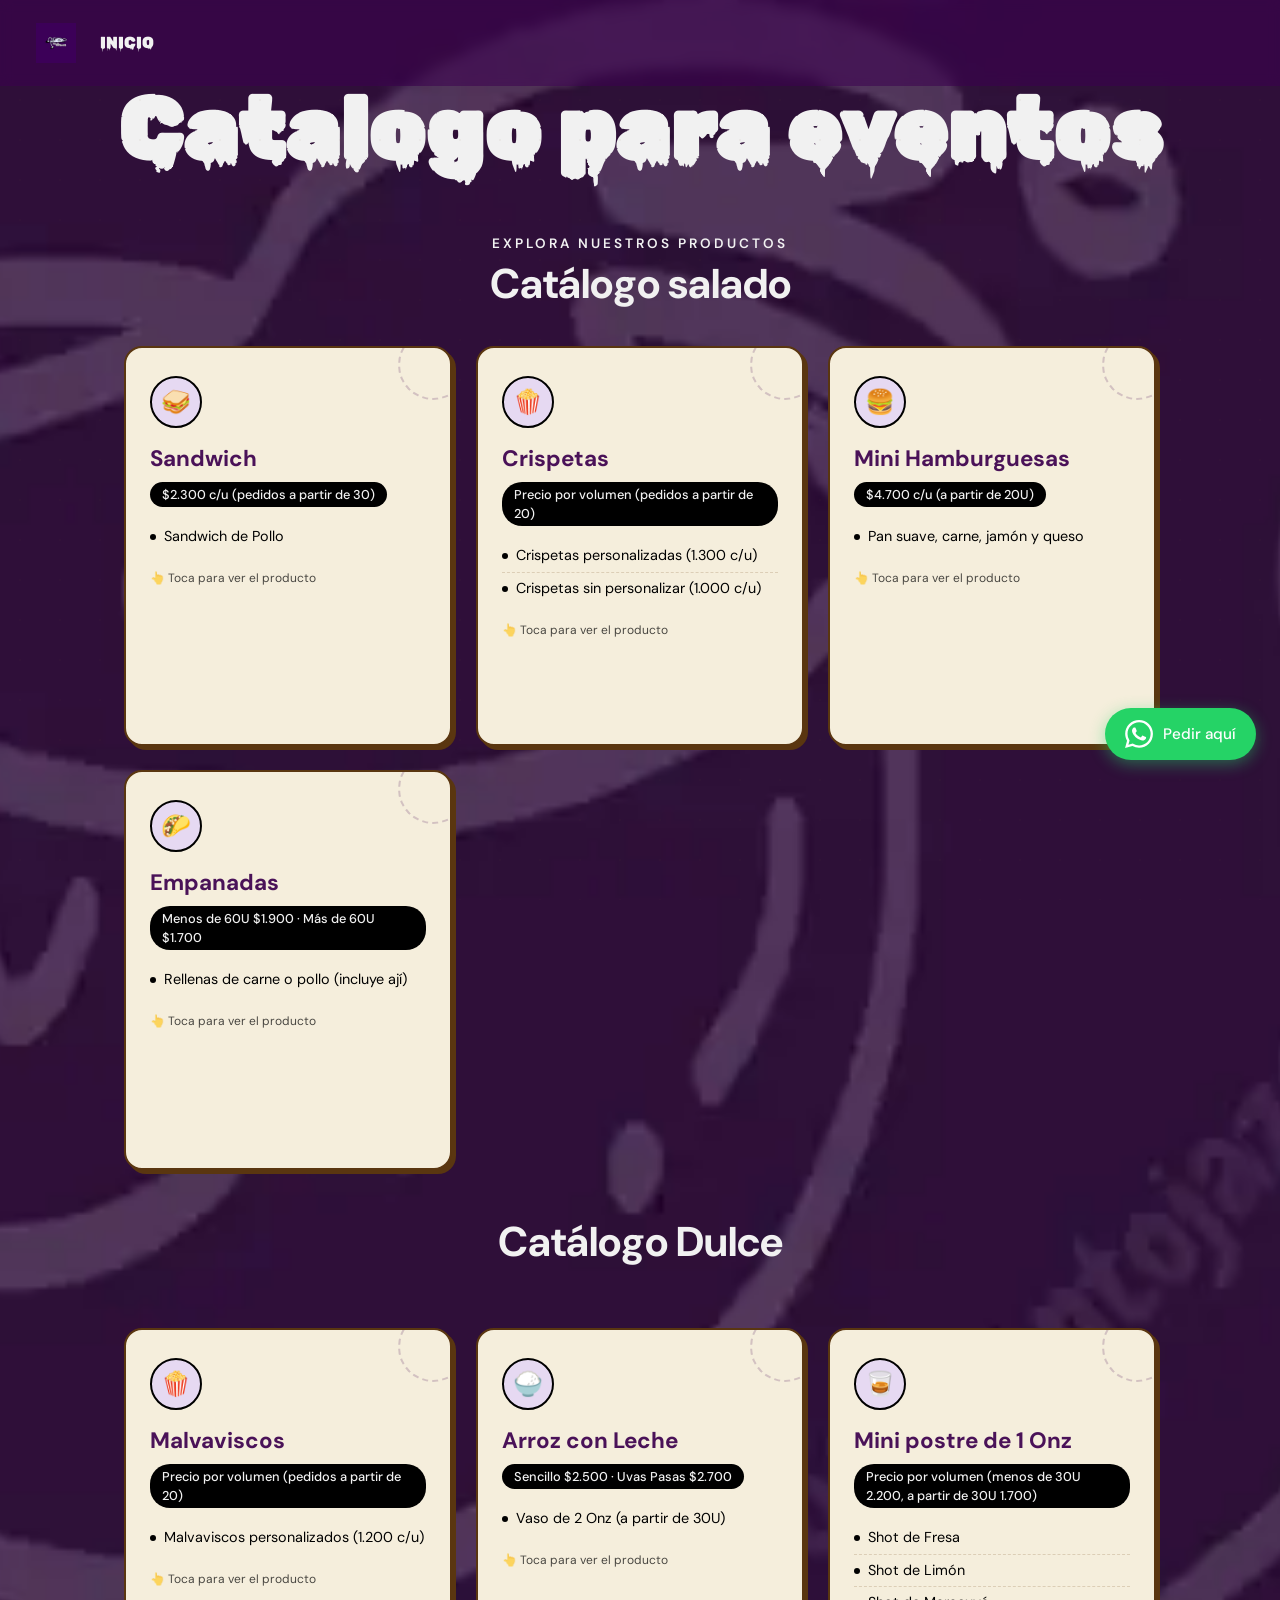
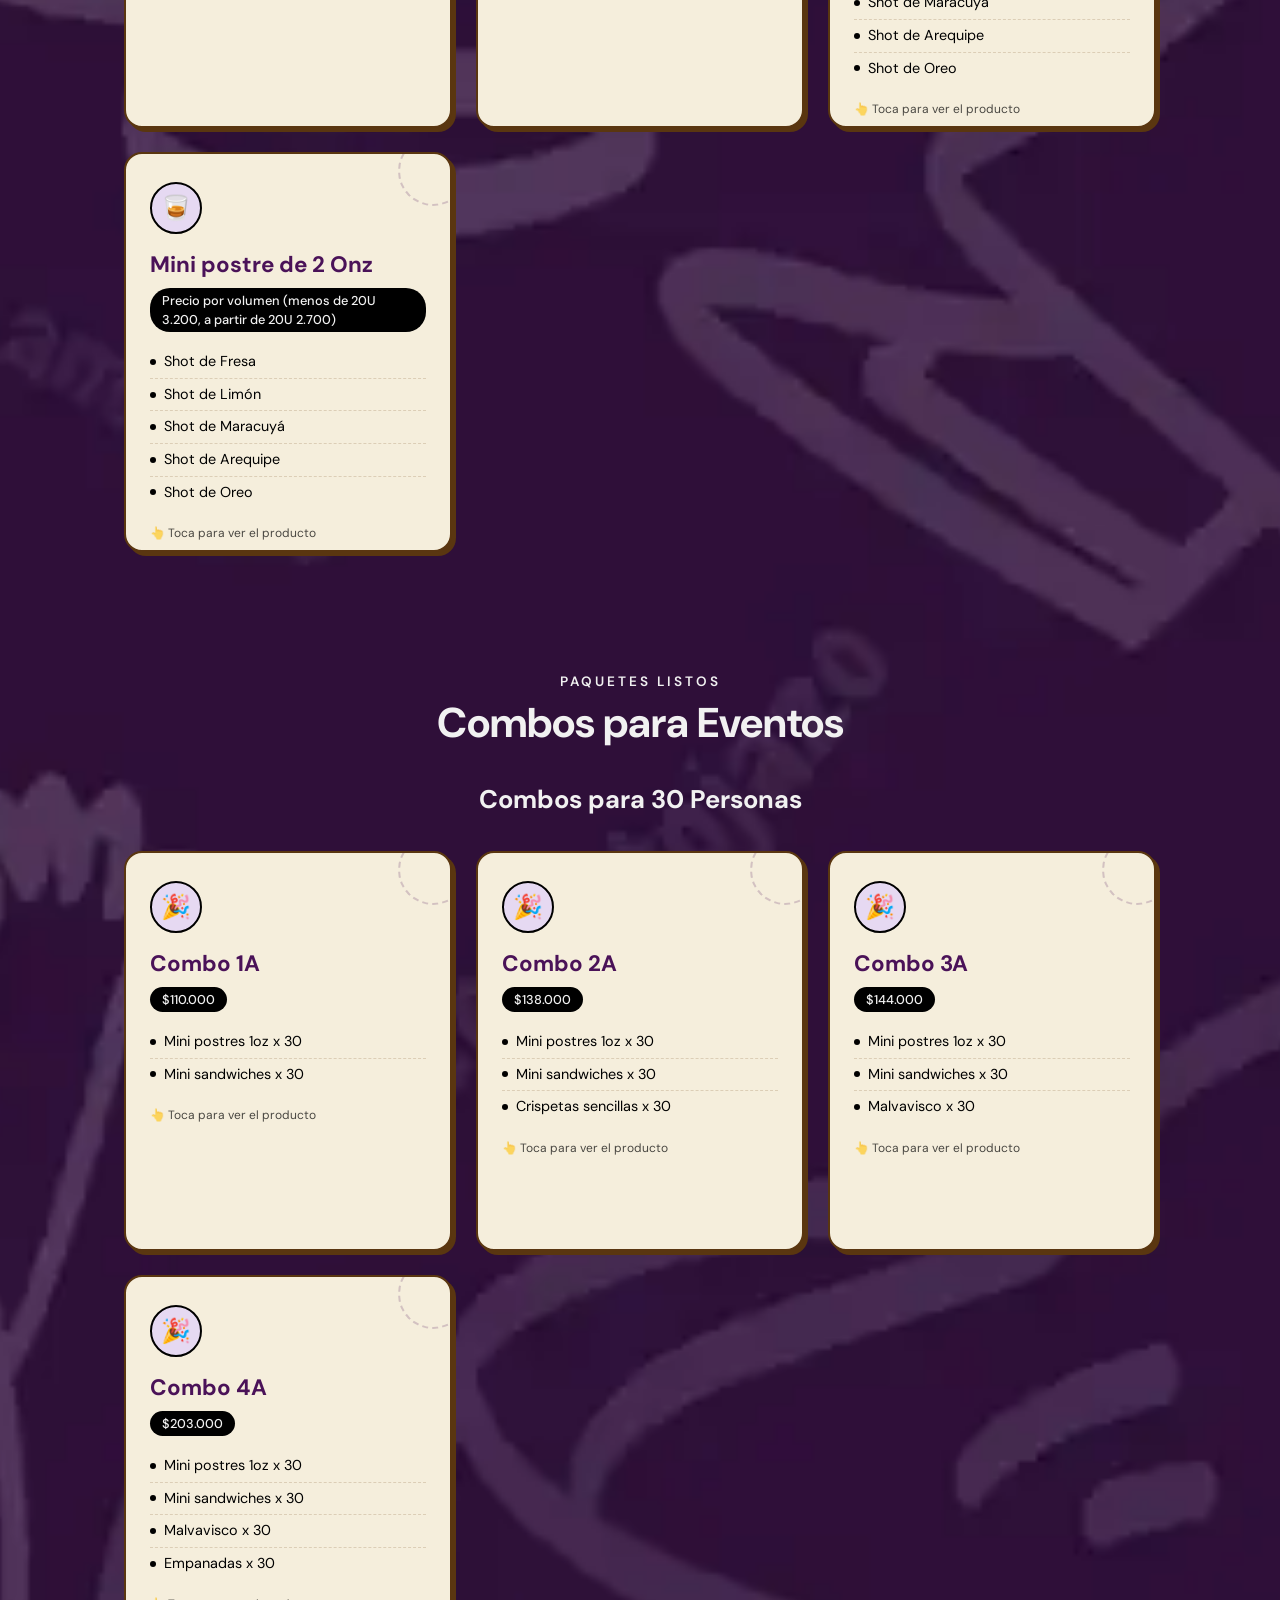
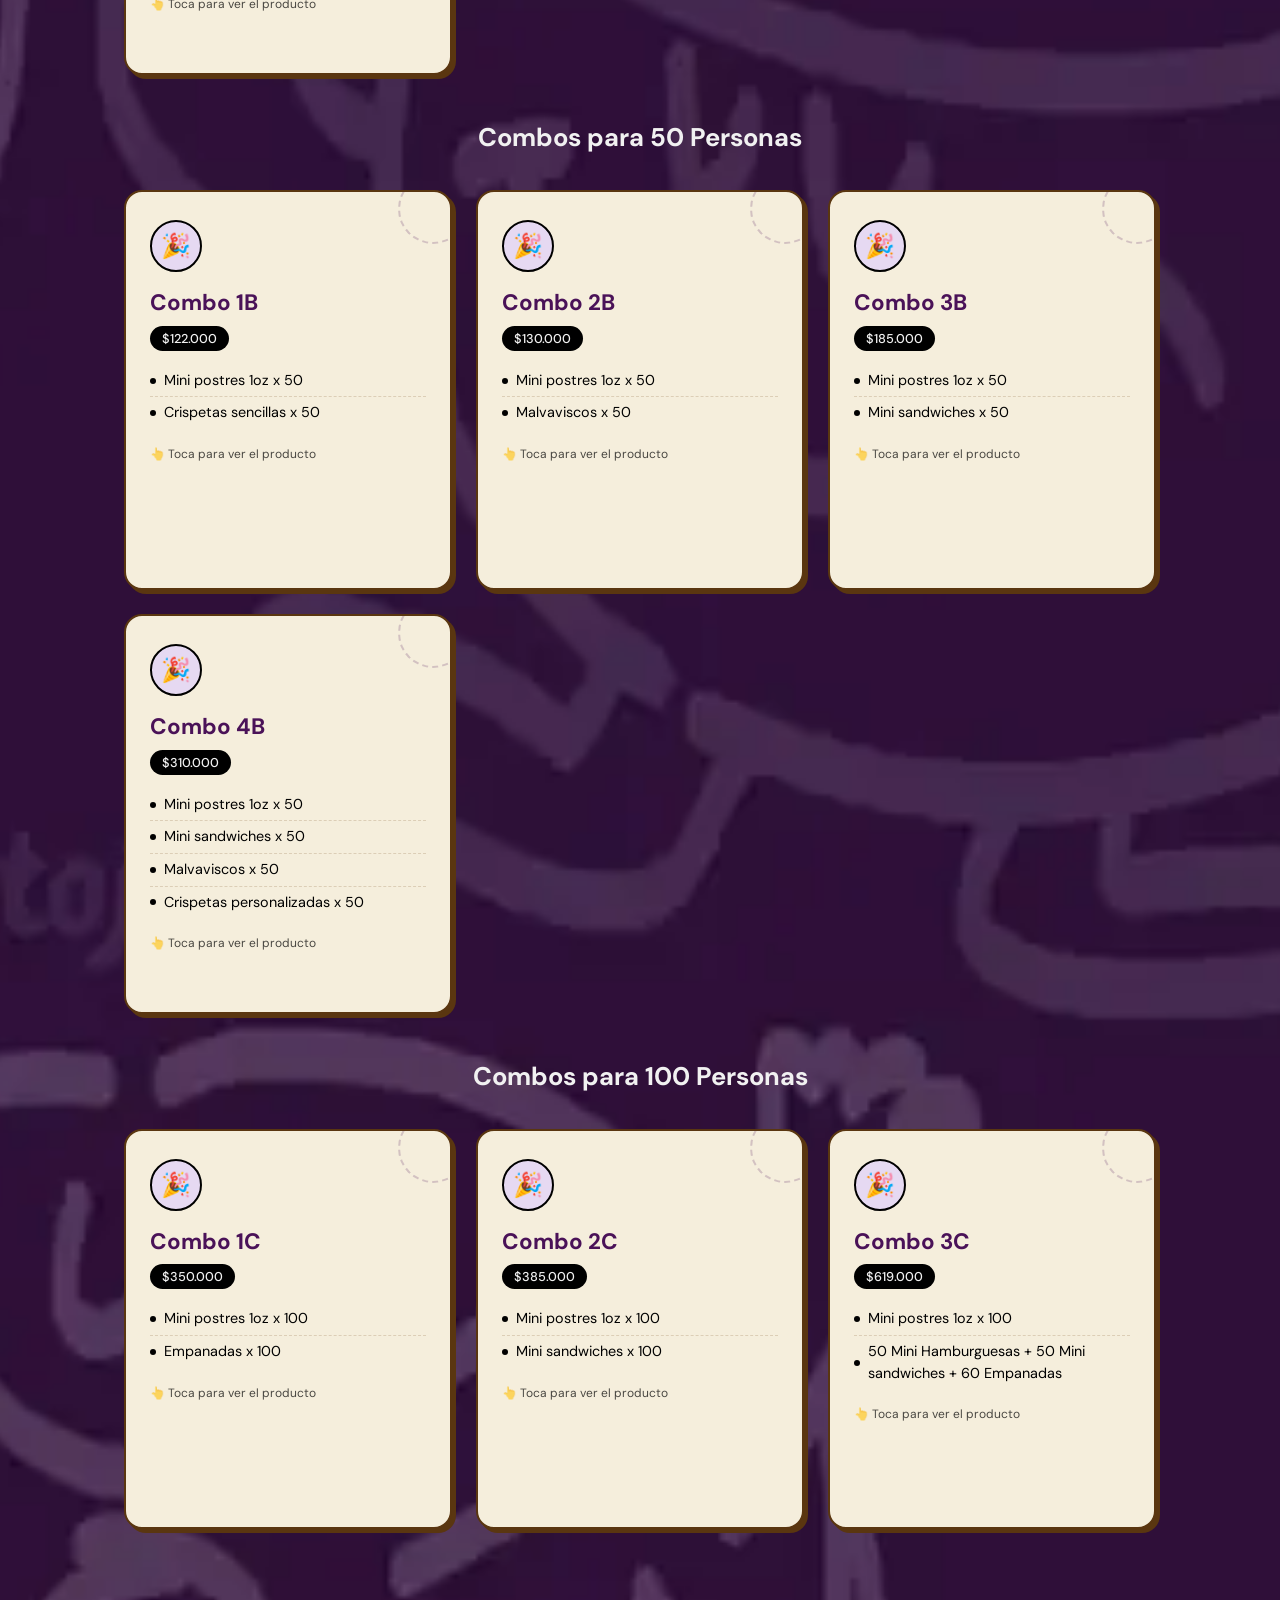
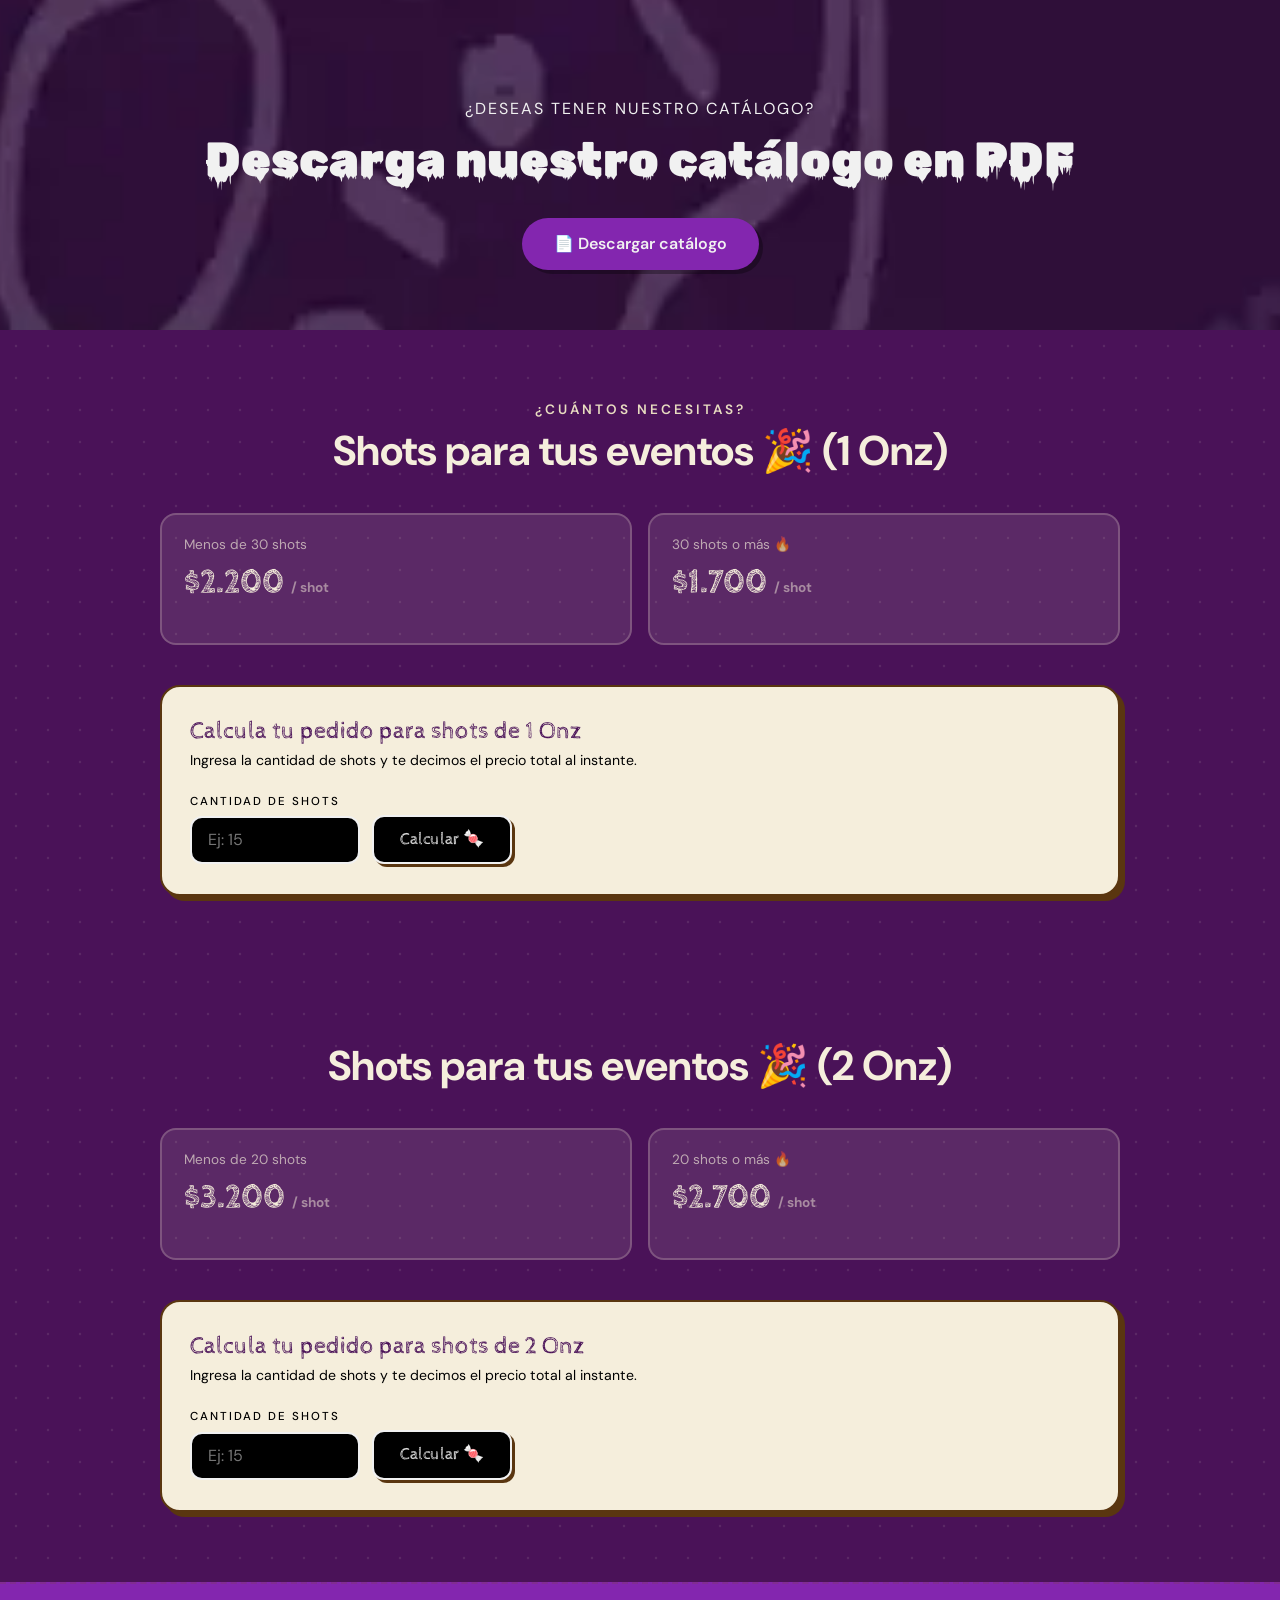
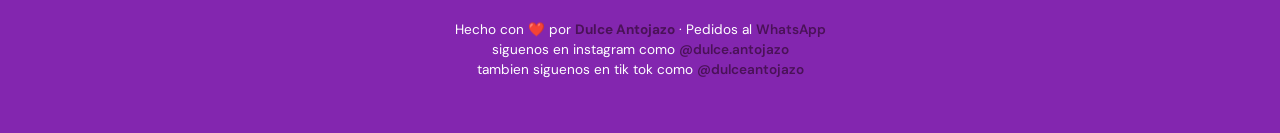
==== commit 295189b3: "feat: mensaje prellenado en WhatsApp y boton de pedir por producto; fix: body duplicado y grilla en " ====
--- a/eventos.html
+++ b/eventos.html
@@ -17,8 +17,6 @@
 </head>
 
 <body>
-
-    <body>
         <nav class="navbar navbar-expand-lg bg-light">
             <div class="container-fluid">
                 <a class="navbar-brand" href="index.html"><img src="logo.webp" style="height: 40px;"></a>
@@ -62,7 +60,7 @@
         </nav>
 
         <!-- WHATSAPP FLOTANTE -->
-        <a href="https://wa.me/573006096947" target="_blank" class="whatsapp-flotante">
+        <a href="https://wa.me/573006096947?text=Hola%21%20Vengo%20de%20la%20p%C3%A1gina%20web%20y%20quiero%20hacer%20un%20pedido%20%F0%9F%98%8A" target="_blank" rel="noopener" class="whatsapp-flotante">
             <svg viewBox="0 0 24 24" fill="white" width="28" height="28">
                 <path
                     d="M17.472 14.382c-.297-.149-1.758-.867-2.03-.967-.273-.099-.471-.148-.67.15-.197.297-.767.966-.94 1.164-.173.199-.347.223-.644.075-.297-.15-1.255-.463-2.39-1.475-.883-.788-1.48-1.761-1.653-2.059-.173-.297-.018-.458.13-.606.134-.133.298-.347.446-.52.149-.174.198-.298.298-.497.099-.198.05-.371-.025-.52-.075-.149-.669-1.612-.916-2.207-.242-.579-.487-.5-.669-.51-.173-.008-.371-.01-.57-.01-.198 0-.52.074-.792.372-.272.297-1.04 1.016-1.04 2.479 0 1.462 1.065 2.875 1.213 3.074.149.198 2.096 3.2 5.077 4.487.709.306 1.262.489 1.694.625.712.227 1.36.195 1.871.118.571-.085 1.758-.719 2.006-1.413.248-.694.248-1.289.173-1.413-.074-.124-.272-.198-.57-.347m-5.421 7.403h-.004a9.87 9.87 0 01-5.031-1.378l-.361-.214-3.741.982.998-3.648-.235-.374a9.86 9.86 0 01-1.51-5.26c.001-5.45 4.436-9.884 9.888-9.884 2.64 0 5.122 1.03 6.988 2.898a9.825 9.825 0 012.893 6.994c-.003 5.45-4.437 9.884-9.885 9.884m8.413-18.297A11.815 11.815 0 0012.05 0C5.495 0 .16 5.335.157 11.892c0 2.096.547 4.142 1.588 5.945L.057 24l6.305-1.654a11.882 11.882 0 005.683 1.448h.005c6.554 0 11.89-5.335 11.893-11.893a11.821 11.821 0 00-3.48-8.413z" />
@@ -95,6 +93,7 @@
                             <div class="flip-back">
                                 <img loading="lazy" decoding="async" src="sandwich.webp" alt="Sandwich" class="card-img">
                                 <p class="card-name" style="margin-top:14px">Sandwich</p>
+                            <a class="btn-pedir" target="_blank" rel="noopener" onclick="event.stopPropagation()" href="https://wa.me/573006096947?text=Hola%21%20Quiero%20pedir%3A%20Sandwich%20%F0%9F%98%8A">Pedir por WhatsApp</a>
                                 <p class="card-hint">👆 Toca para volver</p>
                             </div>
                         </div>
@@ -119,6 +118,7 @@
                             <div class="flip-back">
                                 <img loading="lazy" decoding="async" src="crispetas.webp" alt="Crispetas" class="card-img">
                                 <p class="card-name" style="margin-top:14px">Crispetas</p>
+                            <a class="btn-pedir" target="_blank" rel="noopener" onclick="event.stopPropagation()" href="https://wa.me/573006096947?text=Hola%21%20Quiero%20pedir%3A%20Crispetas%20%F0%9F%98%8A">Pedir por WhatsApp</a>
                                 <p class="card-hint">👆 Toca para volver</p>
                             </div>
                         </div>
@@ -141,6 +141,7 @@
                             <div class="flip-back">
                                 <img loading="lazy" decoding="async" src="minihamburguesa.webp" alt="Mini Hamburguesas" class="card-img">
                                 <p class="card-name" style="margin-top:14px">Mini Hamburguesas</p>
+                            <a class="btn-pedir" target="_blank" rel="noopener" onclick="event.stopPropagation()" href="https://wa.me/573006096947?text=Hola%21%20Quiero%20pedir%3A%20Mini%20Hamburguesas%20%F0%9F%98%8A">Pedir por WhatsApp</a>
                                 <p class="card-hint">👆 Toca para volver</p>
                             </div>
                         </div>
@@ -163,6 +164,7 @@
                             <div class="flip-back">
                                 <img loading="lazy" decoding="async" src="empanadas.webp" alt="Empanadas" class="card-img">
                                 <p class="card-name" style="margin-top:14px">Empanadas</p>
+                            <a class="btn-pedir" target="_blank" rel="noopener" onclick="event.stopPropagation()" href="https://wa.me/573006096947?text=Hola%21%20Quiero%20pedir%3A%20Empanadas%20%F0%9F%98%8A">Pedir por WhatsApp</a>
                                 <p class="card-hint">👆 Toca para volver</p>
                             </div>
                         </div>
@@ -170,7 +172,9 @@
                 </div>
 
                 <!--Catalogo dulce-->
-                <h2 class="section-title">Catalogo Dulce</h2>
+                <div class="col-12">
+                    <h2 class="section-title" style="margin-top:24px;">Catálogo Dulce</h2>
+                </div>
                 <!-- Malvaviscos -->
                 <div class="col-12 col-md-4">
                     <div class="flip-card" onclick="this.classList.toggle('flipped')">
@@ -188,6 +192,7 @@
                             <div class="flip-back">
                                 <img loading="lazy" decoding="async" src="malvaviscos.webp" alt="Malvaviscos" class="card-img">
                                 <p class="card-name" style="margin-top:14px">Malvaviscos</p>
+                            <a class="btn-pedir" target="_blank" rel="noopener" onclick="event.stopPropagation()" href="https://wa.me/573006096947?text=Hola%21%20Quiero%20pedir%3A%20Malvaviscos%20%F0%9F%98%8A">Pedir por WhatsApp</a>
                                 <p class="card-hint">👆 Toca para volver</p>
                             </div>
                         </div>
@@ -209,6 +214,7 @@
                             <div class="flip-back">
                                 <img loading="lazy" decoding="async" src="arrozconleche.webp" alt="Arroz con Leche" class="card-img">
                                 <p class="card-name" style="margin-top:14px">Arroz con Leche</p>
+                            <a class="btn-pedir" target="_blank" rel="noopener" onclick="event.stopPropagation()" href="https://wa.me/573006096947?text=Hola%21%20Quiero%20pedir%3A%20Arroz%20con%20Leche%20%F0%9F%98%8A">Pedir por WhatsApp</a>
                                 <p class="card-hint">👆 Toca para volver</p>
                             </div>
                         </div>
@@ -235,6 +241,7 @@
                             <div class="flip-back">
                                 <img loading="lazy" decoding="async" src="1onz.webp" alt="Shots" class="card-img">
                                 <p class="card-name" style="margin-top:14px">Shots para Eventos</p>
+                            <a class="btn-pedir" target="_blank" rel="noopener" onclick="event.stopPropagation()" href="https://wa.me/573006096947?text=Hola%21%20Quiero%20pedir%3A%20Mini%20postre%20de%201%20Onz%20%F0%9F%98%8A">Pedir por WhatsApp</a>
                                 <p class="card-hint">👆 Toca para volver</p>
                             </div>
                         </div>
@@ -260,6 +267,7 @@
                             <div class="flip-back">
                                 <img loading="lazy" decoding="async" src="2onz.webp" alt="Shots" class="card-img">
                                 <p class="card-name" style="margin-top:14px">Shots para Eventos</p>
+                            <a class="btn-pedir" target="_blank" rel="noopener" onclick="event.stopPropagation()" href="https://wa.me/573006096947?text=Hola%21%20Quiero%20pedir%3A%20Mini%20postre%20de%202%20Onz%20%F0%9F%98%8A">Pedir por WhatsApp</a>
                                 <p class="card-hint">👆 Toca para volver</p>
                             </div>
                         </div>
@@ -292,6 +300,7 @@
                             <div class="flip-back">
                                 <img loading="lazy" decoding="async" src="combo30.webp" alt="Combo 1A" class="card-img">
                                 <p class="card-name" style="margin-top:14px">Combo 1A</p>
+                            <a class="btn-pedir" target="_blank" rel="noopener" onclick="event.stopPropagation()" href="https://wa.me/573006096947?text=Hola%21%20Quiero%20pedir%3A%20Combo%201A%20%F0%9F%98%8A">Pedir por WhatsApp</a>
                                 <p class="card-hint">👆 Toca para volver</p>
                             </div>
                         </div>
@@ -315,6 +324,7 @@
                             <div class="flip-back">
                                 <img loading="lazy" decoding="async" src="combo30.webp" alt="Combo 2A" class="card-img">
                                 <p class="card-name" style="margin-top:14px">Combo 2A</p>
+                            <a class="btn-pedir" target="_blank" rel="noopener" onclick="event.stopPropagation()" href="https://wa.me/573006096947?text=Hola%21%20Quiero%20pedir%3A%20Combo%202A%20%F0%9F%98%8A">Pedir por WhatsApp</a>
                                 <p class="card-hint">👆 Toca para volver</p>
                             </div>
                         </div>
@@ -338,6 +348,7 @@
                             <div class="flip-back">
                                 <img loading="lazy" decoding="async" src="combo30.webp" alt="Combo 3A" class="card-img">
                                 <p class="card-name" style="margin-top:14px">Combo 3A</p>
+                            <a class="btn-pedir" target="_blank" rel="noopener" onclick="event.stopPropagation()" href="https://wa.me/573006096947?text=Hola%21%20Quiero%20pedir%3A%20Combo%203A%20%F0%9F%98%8A">Pedir por WhatsApp</a>
                                 <p class="card-hint">👆 Toca para volver</p>
                             </div>
                         </div>
@@ -362,6 +373,7 @@
                             <div class="flip-back">
                                 <img loading="lazy" decoding="async" src="combo30.webp" alt="Combo 4A" class="card-img">
                                 <p class="card-name" style="margin-top:14px">Combo 4A</p>
+                            <a class="btn-pedir" target="_blank" rel="noopener" onclick="event.stopPropagation()" href="https://wa.me/573006096947?text=Hola%21%20Quiero%20pedir%3A%20Combo%204A%20%F0%9F%98%8A">Pedir por WhatsApp</a>
                                 <p class="card-hint">👆 Toca para volver</p>
                             </div>
                         </div>
@@ -388,6 +400,7 @@
                             <div class="flip-back">
                                 <img loading="lazy" decoding="async" src="combo50.webp" alt="Combo 1B" class="card-img">
                                 <p class="card-name" style="margin-top:14px">Combo 1B</p>
+                            <a class="btn-pedir" target="_blank" rel="noopener" onclick="event.stopPropagation()" href="https://wa.me/573006096947?text=Hola%21%20Quiero%20pedir%3A%20Combo%201B%20%F0%9F%98%8A">Pedir por WhatsApp</a>
                                 <p class="card-hint">👆 Toca para volver</p>
                             </div>
                         </div>
@@ -410,6 +423,7 @@
                             <div class="flip-back">
                                 <img loading="lazy" decoding="async" src="combo50.webp" alt="Combo 2B" class="card-img">
                                 <p class="card-name" style="margin-top:14px">Combo 2B</p>
+                            <a class="btn-pedir" target="_blank" rel="noopener" onclick="event.stopPropagation()" href="https://wa.me/573006096947?text=Hola%21%20Quiero%20pedir%3A%20Combo%202B%20%F0%9F%98%8A">Pedir por WhatsApp</a>
                                 <p class="card-hint">👆 Toca para volver</p>
                             </div>
                         </div>
@@ -432,6 +446,7 @@
                             <div class="flip-back">
                                 <img loading="lazy" decoding="async" src="combo50.webp" alt="Combo 3B" class="card-img">
                                 <p class="card-name" style="margin-top:14px">Combo 3B</p>
+                            <a class="btn-pedir" target="_blank" rel="noopener" onclick="event.stopPropagation()" href="https://wa.me/573006096947?text=Hola%21%20Quiero%20pedir%3A%20Combo%203B%20%F0%9F%98%8A">Pedir por WhatsApp</a>
                                 <p class="card-hint">👆 Toca para volver</p>
                             </div>
                         </div>
@@ -456,6 +471,7 @@
                             <div class="flip-back">
                                 <img loading="lazy" decoding="async" src="combo50.webp" alt="Combo 4B" class="card-img">
                                 <p class="card-name" style="margin-top:14px">Combo 4B</p>
+                            <a class="btn-pedir" target="_blank" rel="noopener" onclick="event.stopPropagation()" href="https://wa.me/573006096947?text=Hola%21%20Quiero%20pedir%3A%20Combo%204B%20%F0%9F%98%8A">Pedir por WhatsApp</a>
                                 <p class="card-hint">👆 Toca para volver</p>
                             </div>
                         </div>
@@ -482,6 +498,7 @@
                             <div class="flip-back">
                                 <img loading="lazy" decoding="async" src="combo100.webp" alt="Combo 1C" class="card-img">
                                 <p class="card-name" style="margin-top:14px">Combo 1C</p>
+                            <a class="btn-pedir" target="_blank" rel="noopener" onclick="event.stopPropagation()" href="https://wa.me/573006096947?text=Hola%21%20Quiero%20pedir%3A%20Combo%201C%20%F0%9F%98%8A">Pedir por WhatsApp</a>
                                 <p class="card-hint">👆 Toca para volver</p>
                             </div>
                         </div>
@@ -504,6 +521,7 @@
                             <div class="flip-back">
                                 <img loading="lazy" decoding="async" src="combo100.webp" alt="Combo 2C" class="card-img">
                                 <p class="card-name" style="margin-top:14px">Combo 2C</p>
+                            <a class="btn-pedir" target="_blank" rel="noopener" onclick="event.stopPropagation()" href="https://wa.me/573006096947?text=Hola%21%20Quiero%20pedir%3A%20Combo%202C%20%F0%9F%98%8A">Pedir por WhatsApp</a>
                                 <p class="card-hint">👆 Toca para volver</p>
                             </div>
                         </div>
@@ -526,6 +544,7 @@
                             <div class="flip-back">
                                 <img loading="lazy" decoding="async" src="combo100b.webp" alt="Combo 3C" class="card-img">
                                 <p class="card-name" style="margin-top:14px">Combo 3C</p>
+                            <a class="btn-pedir" target="_blank" rel="noopener" onclick="event.stopPropagation()" href="https://wa.me/573006096947?text=Hola%21%20Quiero%20pedir%3A%20Combo%203C%20%F0%9F%98%8A">Pedir por WhatsApp</a>
                                 <p class="card-hint">👆 Toca para volver</p>
                             </div>
                         </div>
--- a/estilos_eventos.css
+++ b/estilos_eventos.css
@@ -10,6 +10,8 @@
     --text-s:   #ffffff;
     --text-b:  #000000;
     --negro:    #000000;
+    --cafe:     #4a1258;   /* morado oscuro de la marca */
+    --lavanda:  #e6d9f2;   /* lavanda claro */
 }
 
 * { box-sizing: border-box; margin: 0; padding: 0; }
@@ -144,7 +146,6 @@
 .hero {
     position: relative;
     z-index: 1;
-    background: var(--lavanda);
     padding: 60px 24px 50px;
     text-align: center;
 }
@@ -159,15 +160,14 @@
     50%      { transform: translateY(-8px); }
 }
 .hero h1 {
-    font-family: '', cursive;
+    font-family: 'Rubik Wet Paint', cursive;
     font-size: clamp(3rem, 9vw, 5.5rem);
     font-weight: 700;
     color: var(--blanco);
     line-height: 1;
 }
-.hero h1 span { color: var(--cafe-l); font-family: ''; }
+.hero h1 span { color: var(--cafe-l);  }
 .hero p {
-    font-family: '';
     margin-top: 50px;
     font-size: 1rem;
     color: var(--text-s);
@@ -189,19 +189,19 @@
     margin: 0 auto;
 }
 .section-label {
-    font-family: '';
-    font-size: 3rem;
+    font-size: 0.85rem;
     font-weight: 600;
+    letter-spacing: 3px;
     text-transform: uppercase;
     color: var(--blanco);
     margin-bottom: 6px;
     text-align: center;
 }
 .section-title {
-    font-family: '';
     font-size: clamp(1.8rem, 4vw, 2.6rem);
     font-weight: 700;
     color: var(--blanco);
+    text-align: center;
     margin-bottom: 36px;
 }
 
@@ -274,7 +274,6 @@
     margin-bottom: 14px;
 }
 .card-name {
-    font-family: '';
     font-size: 1.4rem;
     font-weight: 700;
     color: var(--cafe);
@@ -416,7 +415,7 @@
     to   { opacity:1; transform: translateY(0); }
 }
 .result-card {
-    background: var(--white);
+    background: var(--cafe);
     border: 2px solid var(--cafe-d);
     border-radius: 16px;
     padding: 22px 26px;
@@ -449,15 +448,25 @@
 footer a   { color: var(--cafe); font-weight: 600; text-decoration: none; }
 footer a:hover { text-decoration: underline; }
 
-/* ── FOOTER ── */
-footer {
-    position: relative; z-index: 1;
-    background: var(--morado);
-    text-align: center;
-    padding: 36px 24px;
-    border-top: 2px dashed rgba(122,78,30,.2);
-}
-footer p   { font-size: 0.85rem; color: var(--text-s); }
-footer strong { color: var(--cafe); }
-footer a   { color: var(--cafe); font-weight: 600; text-decoration: none; }
-footer a:hover { text-decoration: underline; }+/* ── BOTON PEDIR POR WHATSAPP (reverso de cada tarjeta) ── */
+.btn-pedir {
+    display: inline-flex;
+    align-items: center;
+    gap: 8px;
+    background: #25d366;
+    color: #fff;
+    font-size: 0.85rem;
+    font-weight: 600;
+    padding: 9px 20px;
+    border-radius: 50px;
+    margin-top: 12px;
+    text-decoration: none;
+    box-shadow: 0 3px 10px rgba(37,211,102,.35);
+    transition: transform .15s, box-shadow .15s;
+}
+.btn-pedir::before { content: '💬'; }
+.btn-pedir:hover {
+    color: #fff;
+    transform: translateY(-2px);
+    box-shadow: 0 6px 16px rgba(37,211,102,.5);
+}
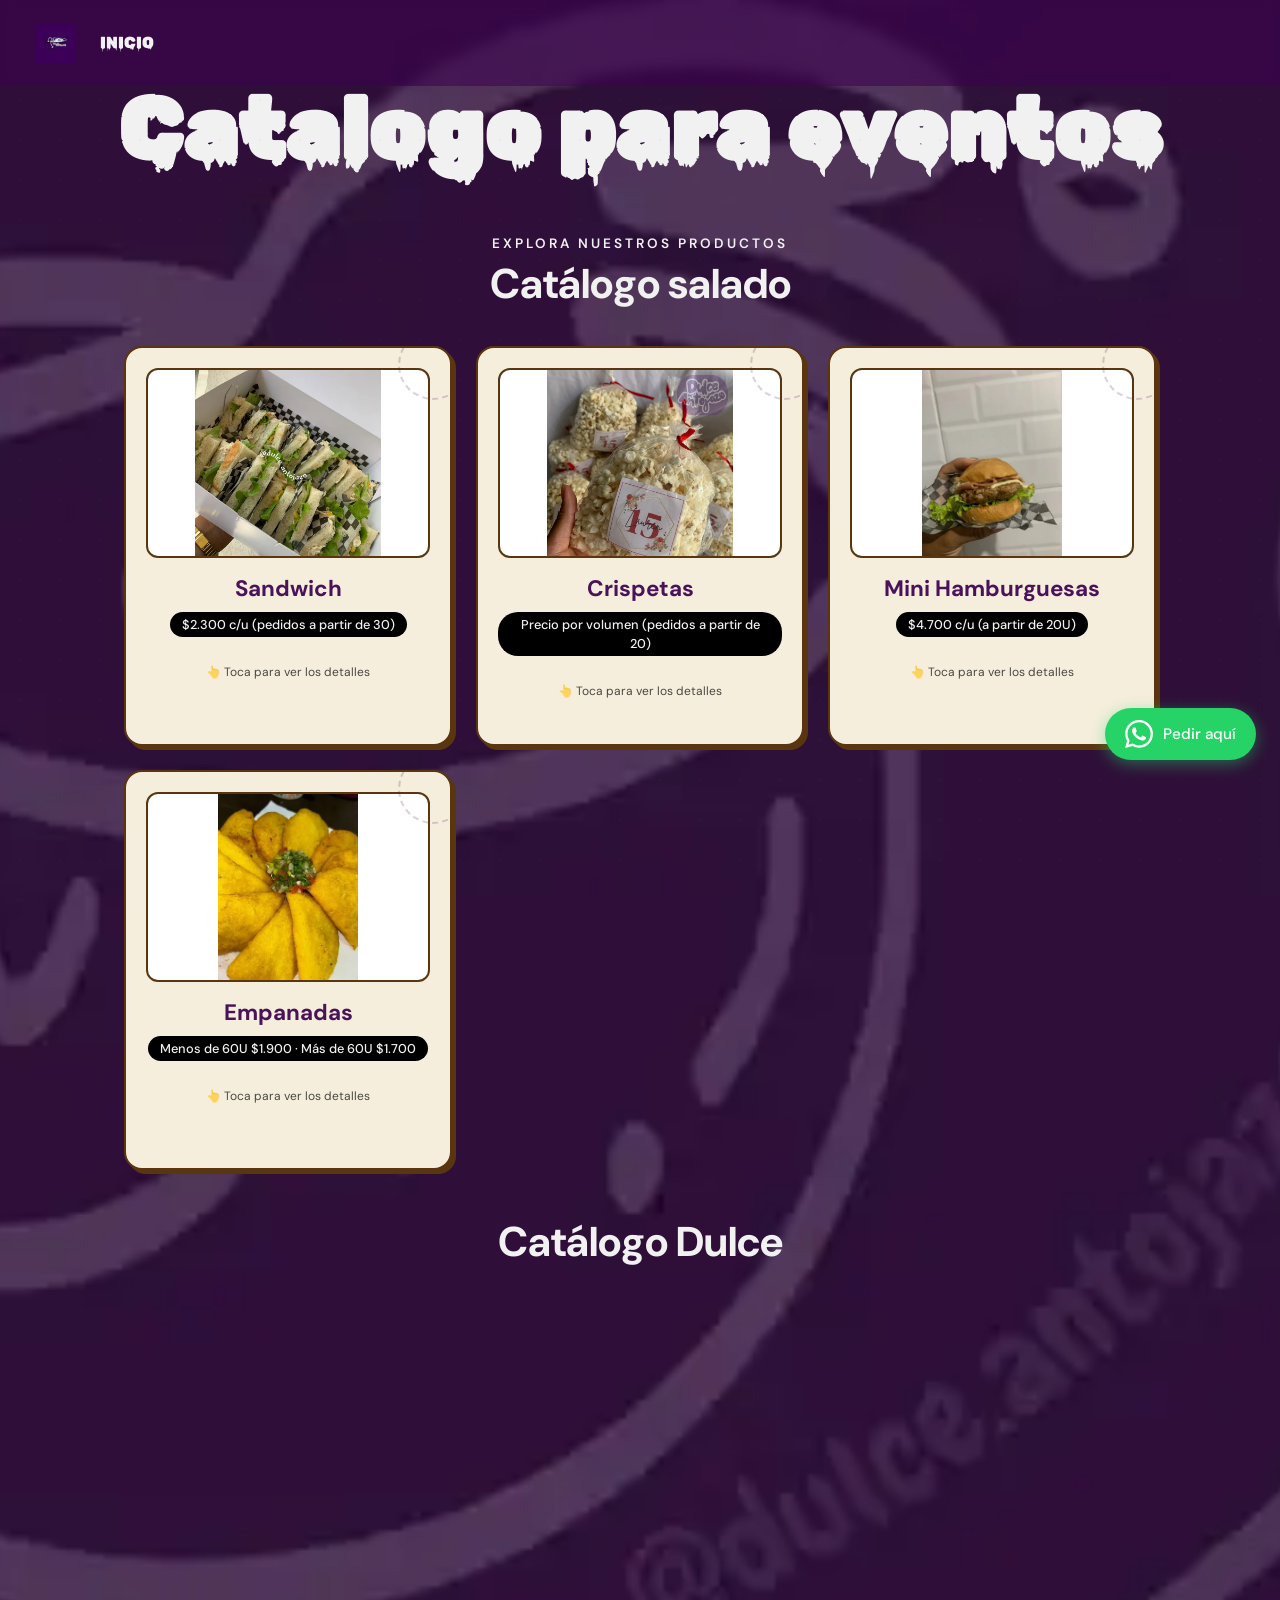
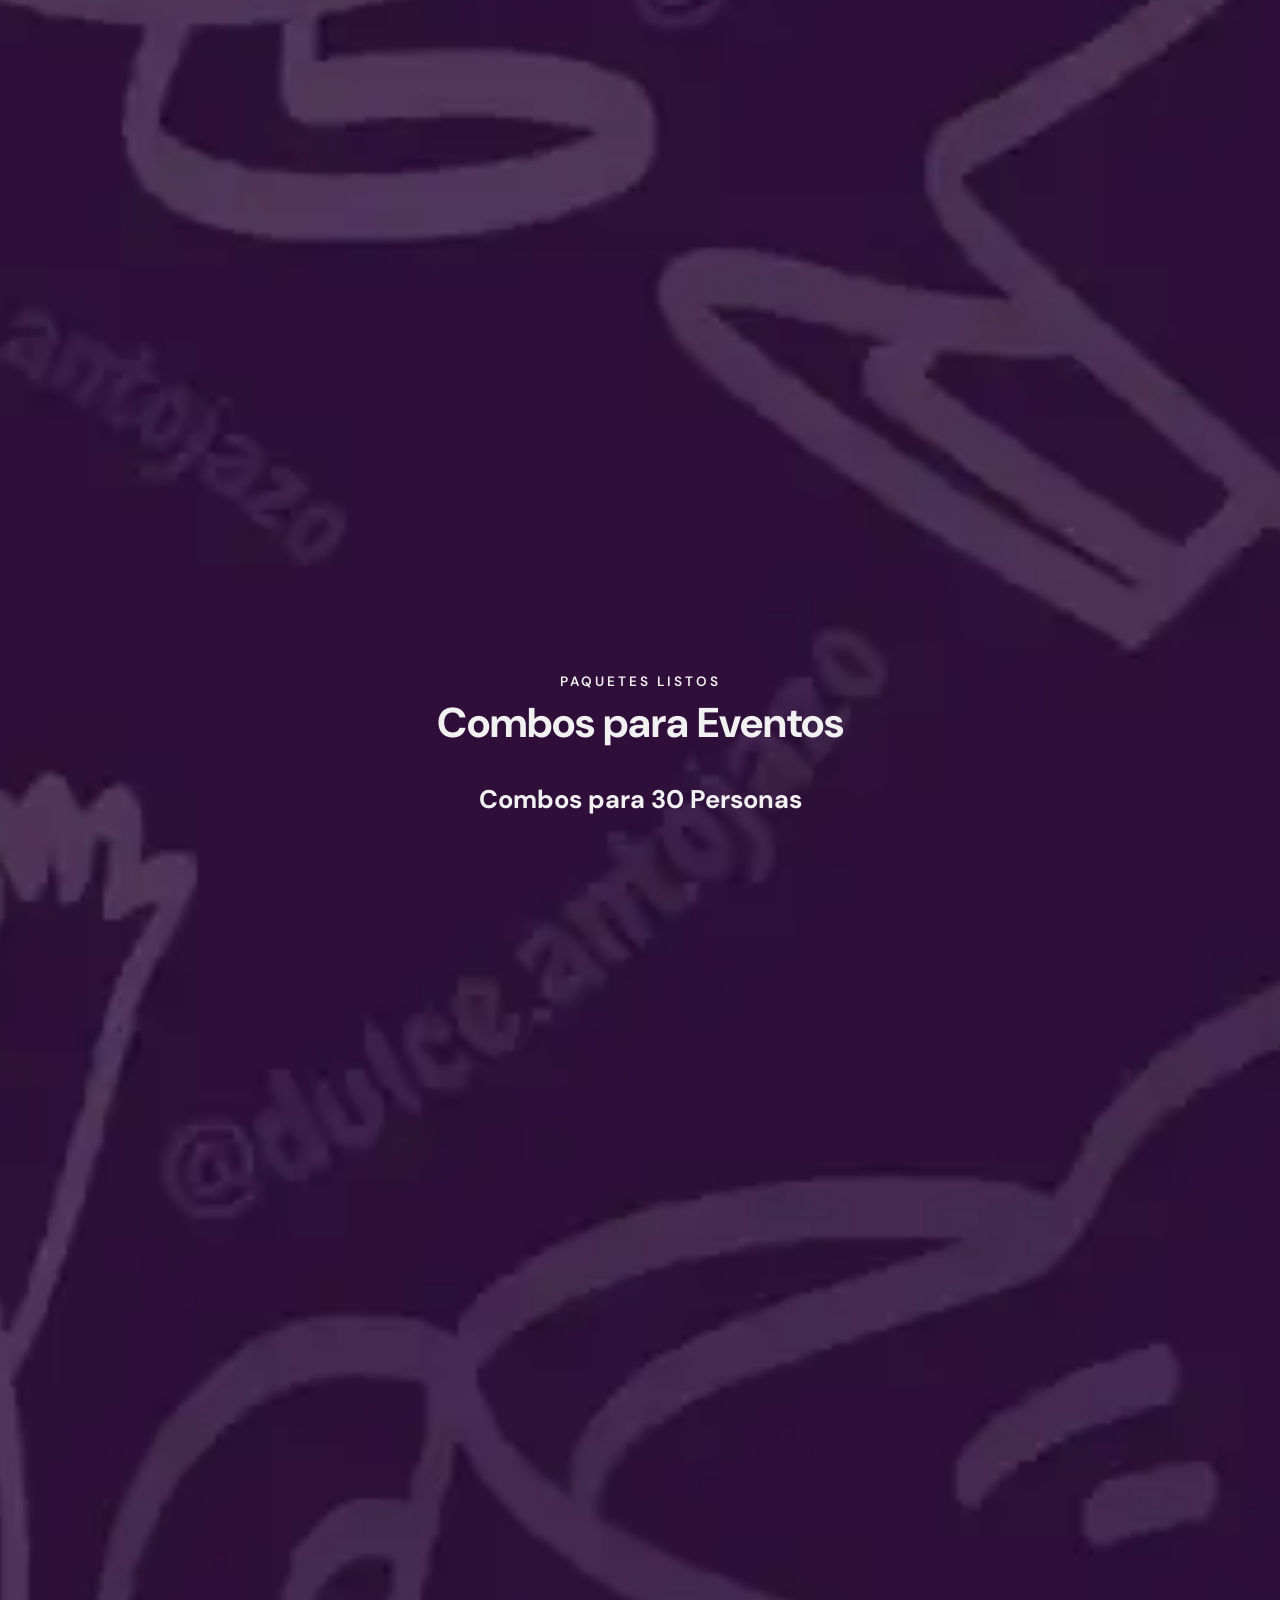
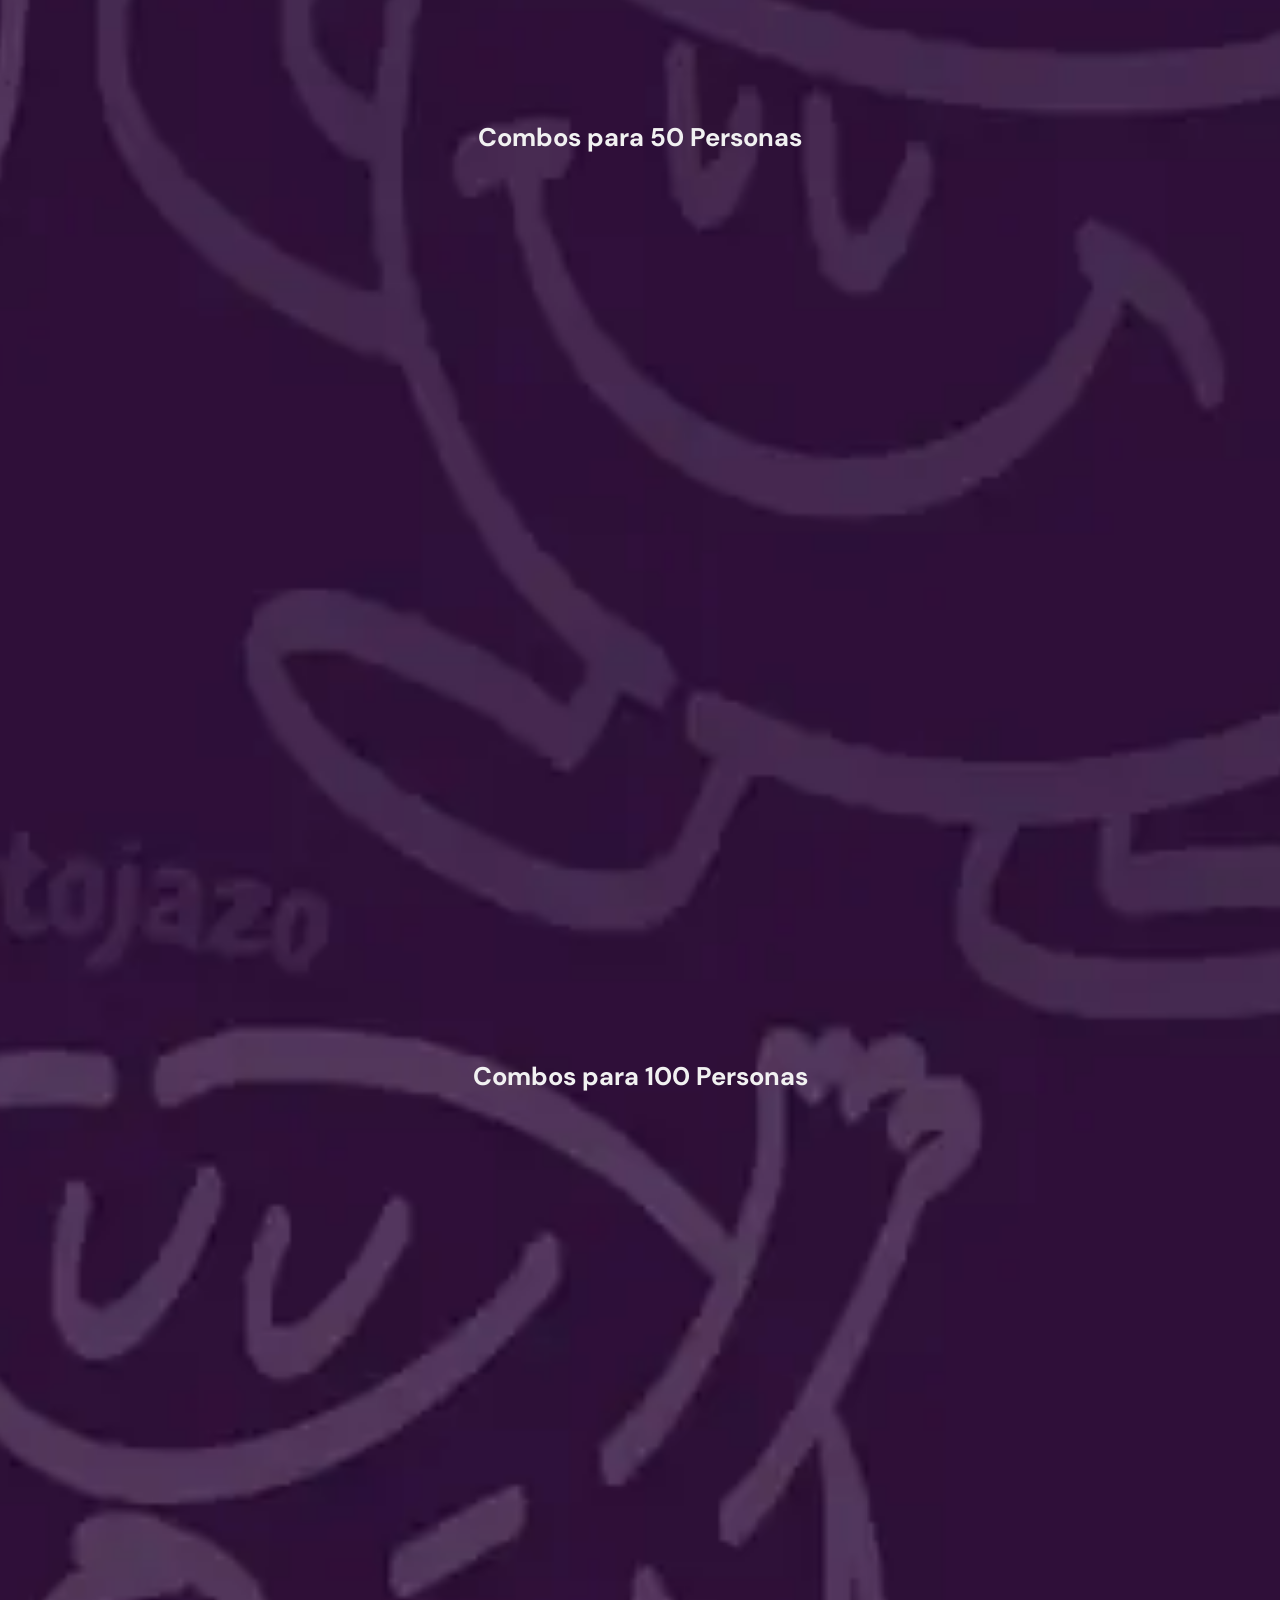
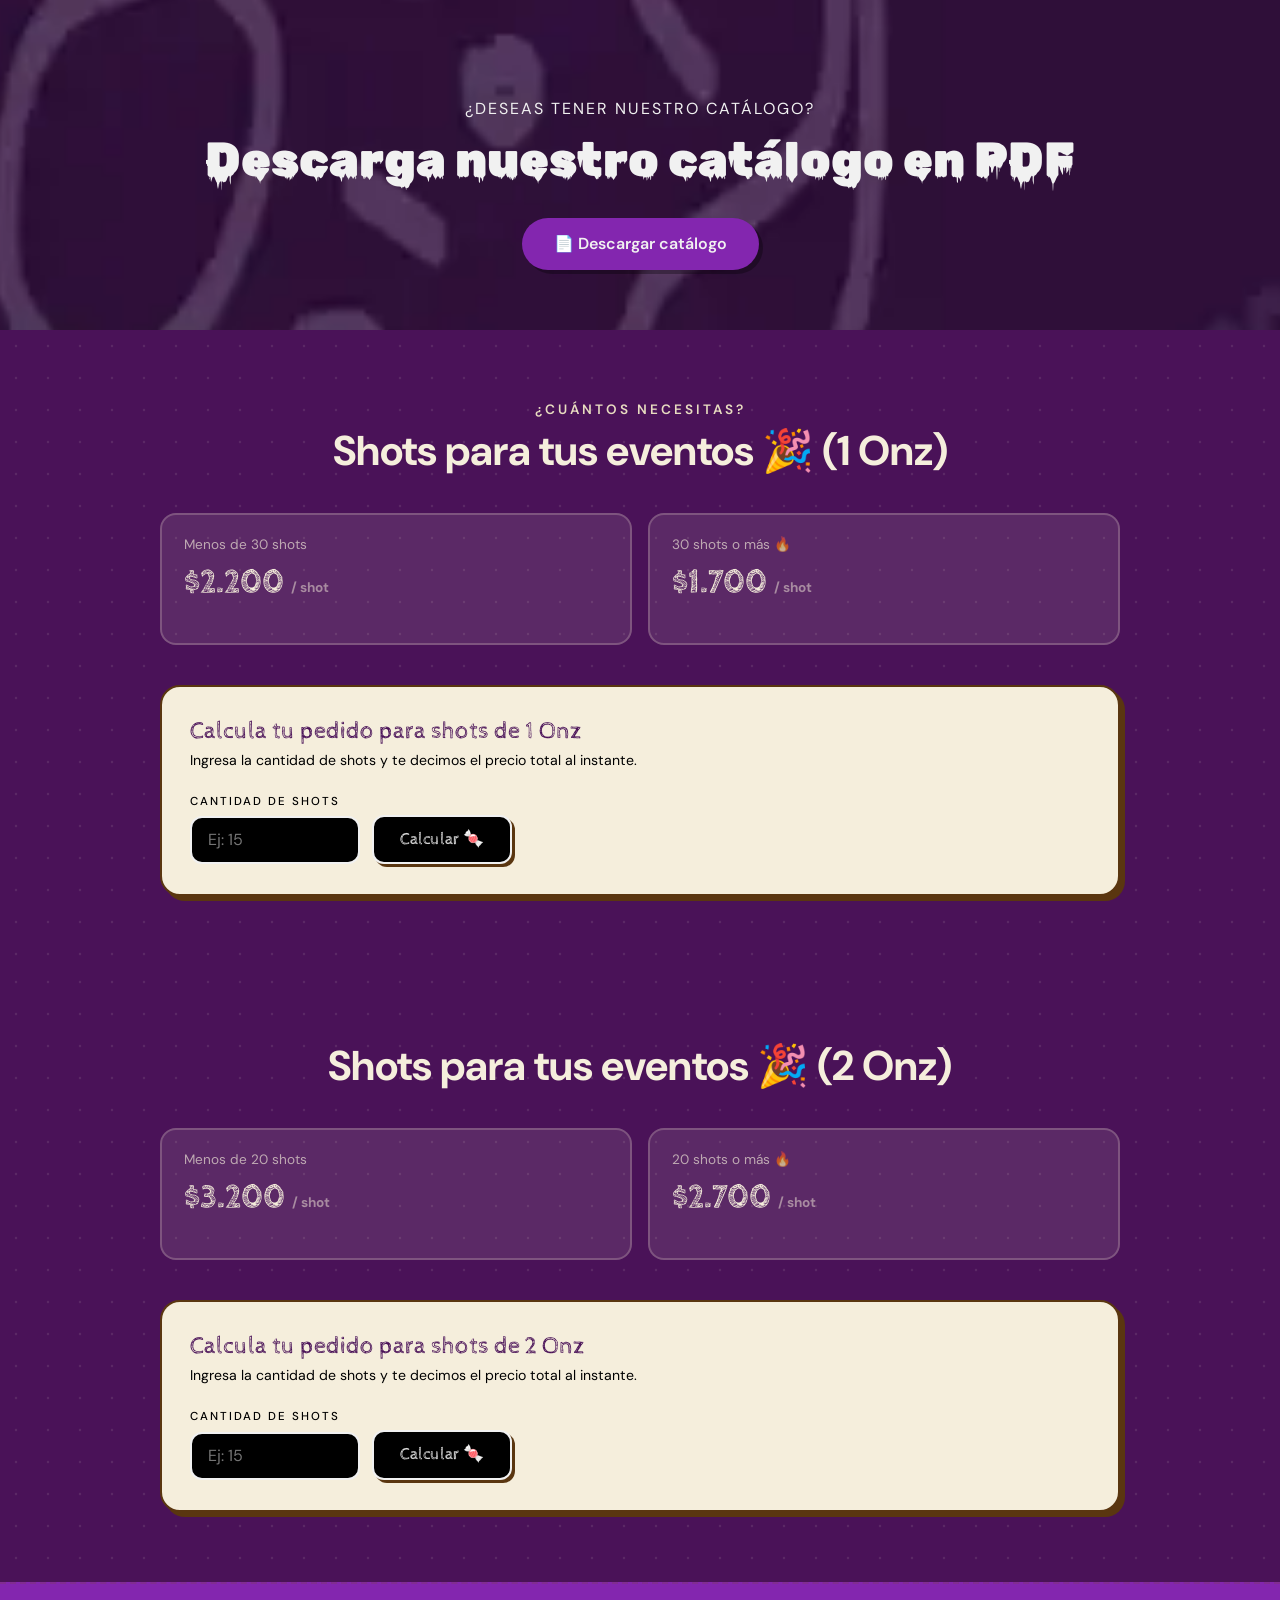
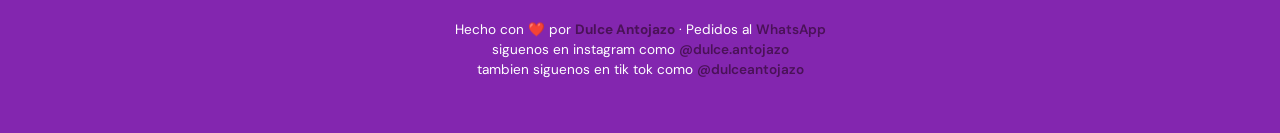
==== commit 4cc93748: "feat(ui): foto al frente de la tarjeta y detalles al reverso; fix: navbar malformado por comentario " ====
--- a/eventos.html
+++ b/eventos.html
@@ -5,6 +5,26 @@
     <meta charset="UTF-8">
     <meta name="viewport" content="width=device-width, initial-scale=1.0">
     <title>Postres y pasabocas salados para eventos</title>
+    <meta name="description" content="Mini postres, mini sándwiches, mini hamburguesas, empanadas, crispetas y combos desde 30 personas para tus eventos en Cali. Pedidos por WhatsApp.">
+    <meta name="author" content="Dulce Antojazo">
+    <meta name="theme-color" content="#3a144a">
+    <link rel="canonical" href="https://pucxcg.github.io/DulceAntojazo/eventos.html">
+
+    <!-- Vista previa al compartir (WhatsApp, Instagram, Facebook) -->
+    <meta property="og:type" content="website">
+    <meta property="og:site_name" content="Dulce Antojazo">
+    <meta property="og:locale" content="es_CO">
+    <meta property="og:url" content="https://pucxcg.github.io/DulceAntojazo/eventos.html">
+    <meta property="og:title" content="Dulce Antojazo · Pasabocas y combos para eventos">
+    <meta property="og:description" content="Mini postres, mini sándwiches, mini hamburguesas, empanadas, crispetas y combos desde 30 personas para tus eventos en Cali. Pedidos por WhatsApp.">
+    <meta property="og:image" content="https://pucxcg.github.io/DulceAntojazo/og-image.jpg">
+    <meta property="og:image:width" content="1200">
+    <meta property="og:image:height" content="630">
+    <meta name="twitter:card" content="summary_large_image">
+    <meta name="twitter:title" content="Dulce Antojazo · Pasabocas y combos para eventos">
+    <meta name="twitter:description" content="Mini postres, mini sándwiches, mini hamburguesas, empanadas, crispetas y combos desde 30 personas para tus eventos en Cali. Pedidos por WhatsApp.">
+    <meta name="twitter:image" content="https://pucxcg.github.io/DulceAntojazo/og-image.jpg">
+
     <link rel="icon" type="image/png" href="favicon.png">
     <link
         href="https://fonts.googleapis.com/css2?family=Cabin+Sketch:wght@400;700&family=DM+Sans:wght@300;400;500&display=swap"
@@ -30,33 +50,9 @@
                         <li class="nav-item">
                             <a class="nav-link inicio" aria-current="page" href="index.html">INICIO</a>
                         </li>
-                        <!--  <li class="nav-item">
-                        <a class="nav-link" href="#">Link</a>
-                    </li>
-                    <li class="nav-item dropdown">
-                        <a class="nav-link dropdown-toggle" href="#" role="button" data-bs-toggle="dropdown"
-                            aria-expanded="false">
-                            Dropdown
-                        </a>
-                        <ul class="dropdown-menu">
-                            <li><a class="dropdown-item" href="#">Action</a></li>
-                            <li><a class="dropdown-item" href="#">Another action</a></li>
-                            <li>
-                                <hr class="dropdown-divider">
-                            </li>
-                            <li><a class="dropdown-item" href="#">Something else here</a></li>
-                        </ul>
-                    </li>
-                    <li class="nav-item">
-                        <a class="nav-link disabled">Disabled</a>
-                    </li>
                 </ul>
-                <form class="d-flex" role="search">
-                    <input class="form-control me-2" type="search" placeholder="Search" aria-label="Search">
-                    <button class="btn btn-outline-success" type="submit">Search</button>
-                </form>
-            </div>
-        </div>-->
+            </div>
+        </div>
         </nav>
 
         <!-- WHATSAPP FLOTANTE -->
@@ -81,21 +77,17 @@
                     <div class="flip-card" onclick="this.classList.toggle('flipped')">
                         <div class="flip-inner">
                             <div class="flip-front postre-card">
-                                <div class="card-icon-wrap">🥪</div>
-                                <p class="card-name">Sandwich</p>
-                                <span class="card-price">$2.300 c/u (pedidos a partir de 30)</span>
-                                <ul class="card-flavors">
-                                    <li>Sandwich de Pollo</li>
-
-                                </ul>
-                                <p class="card-hint">👆 Toca para ver el producto</p>
-                            </div>
-                            <div class="flip-back">
-                                <img loading="lazy" decoding="async" src="sandwich.webp" alt="Sandwich" class="card-img">
-                                <p class="card-name" style="margin-top:14px">Sandwich</p>
+                            <img loading="lazy" decoding="async" src="sandwich.webp" alt="Sandwich" class="card-img">
+                            <p class="card-name">Sandwich</p>
+                            <span class="card-price">$2.300 c/u (pedidos a partir de 30)</span>
+                            <p class="card-hint">👆 Toca para ver los detalles</p>
+                        </div>
+                        <div class="flip-back">
+                            <p class="card-name">🥪 Sandwich</p>
+                            <ul class="card-flavors"><li>Sandwich de Pollo</li></ul>
                             <a class="btn-pedir" target="_blank" rel="noopener" onclick="event.stopPropagation()" href="https://wa.me/573006096947?text=Hola%21%20Quiero%20pedir%3A%20Sandwich%20%F0%9F%98%8A">Pedir por WhatsApp</a>
-                                <p class="card-hint">👆 Toca para volver</p>
-                            </div>
+                            <p class="card-hint">👆 Toca para volver</p>
+                        </div>
                         </div>
                     </div>
                 </div>
@@ -105,22 +97,18 @@
                     <div class="flip-card" onclick="this.classList.toggle('flipped')">
                         <div class="flip-inner">
                             <div class="flip-front postre-card">
-                                <div class="card-icon-wrap">🍿</div>
-                                <p class="card-name">Crispetas</p>
-                                <span class="card-price">Precio por volumen (pedidos a partir de 20)</span>
-                                <ul class="card-flavors">
-                                    <li>Crispetas personalizadas (1.300 c/u)</li>
-                                    <li>Crispetas sin personalizar (1.000 c/u)</li>
-
-                                </ul>
-                                <p class="card-hint">👆 Toca para ver el producto</p>
-                            </div>
-                            <div class="flip-back">
-                                <img loading="lazy" decoding="async" src="crispetas.webp" alt="Crispetas" class="card-img">
-                                <p class="card-name" style="margin-top:14px">Crispetas</p>
+                            <img loading="lazy" decoding="async" src="crispetas.webp" alt="Crispetas" class="card-img">
+                            <p class="card-name">Crispetas</p>
+                            <span class="card-price">Precio por volumen (pedidos a partir de 20)</span>
+                            <p class="card-hint">👆 Toca para ver los detalles</p>
+                        </div>
+                        <div class="flip-back">
+                            <p class="card-name">🍿 Crispetas</p>
+                            <ul class="card-flavors"><li>Crispetas personalizadas (1.300 c/u)</li>
+                                    <li>Crispetas sin personalizar (1.000 c/u)</li></ul>
                             <a class="btn-pedir" target="_blank" rel="noopener" onclick="event.stopPropagation()" href="https://wa.me/573006096947?text=Hola%21%20Quiero%20pedir%3A%20Crispetas%20%F0%9F%98%8A">Pedir por WhatsApp</a>
-                                <p class="card-hint">👆 Toca para volver</p>
-                            </div>
+                            <p class="card-hint">👆 Toca para volver</p>
+                        </div>
                         </div>
                     </div>
                 </div>
@@ -130,20 +118,17 @@
                     <div class="flip-card" onclick="this.classList.toggle('flipped')">
                         <div class="flip-inner">
                             <div class="flip-front postre-card">
-                                <div class="card-icon-wrap">🍔</div>
-                                <p class="card-name">Mini Hamburguesas</p>
-                                <span class="card-price">$4.700 c/u (a partir de 20U)</span>
-                                <ul class="card-flavors">
-                                    <li>Pan suave, carne, jamón y queso</li>
-                                </ul>
-                                <p class="card-hint">👆 Toca para ver el producto</p>
-                            </div>
-                            <div class="flip-back">
-                                <img loading="lazy" decoding="async" src="minihamburguesa.webp" alt="Mini Hamburguesas" class="card-img">
-                                <p class="card-name" style="margin-top:14px">Mini Hamburguesas</p>
+                            <img loading="lazy" decoding="async" src="minihamburguesa.webp" alt="Mini Hamburguesas" class="card-img">
+                            <p class="card-name">Mini Hamburguesas</p>
+                            <span class="card-price">$4.700 c/u (a partir de 20U)</span>
+                            <p class="card-hint">👆 Toca para ver los detalles</p>
+                        </div>
+                        <div class="flip-back">
+                            <p class="card-name">🍔 Mini Hamburguesas</p>
+                            <ul class="card-flavors"><li>Pan suave, carne, jamón y queso</li></ul>
                             <a class="btn-pedir" target="_blank" rel="noopener" onclick="event.stopPropagation()" href="https://wa.me/573006096947?text=Hola%21%20Quiero%20pedir%3A%20Mini%20Hamburguesas%20%F0%9F%98%8A">Pedir por WhatsApp</a>
-                                <p class="card-hint">👆 Toca para volver</p>
-                            </div>
+                            <p class="card-hint">👆 Toca para volver</p>
+                        </div>
                         </div>
                     </div>
                 </div>
@@ -153,20 +138,17 @@
                     <div class="flip-card" onclick="this.classList.toggle('flipped')">
                         <div class="flip-inner">
                             <div class="flip-front postre-card">
-                                <div class="card-icon-wrap">🌮</div>
-                                <p class="card-name">Empanadas</p>
-                                <span class="card-price">Menos de 60U $1.900 · Más de 60U $1.700</span>
-                                <ul class="card-flavors">
-                                    <li>Rellenas de carne o pollo (incluye ají)</li>
-                                </ul>
-                                <p class="card-hint">👆 Toca para ver el producto</p>
-                            </div>
-                            <div class="flip-back">
-                                <img loading="lazy" decoding="async" src="empanadas.webp" alt="Empanadas" class="card-img">
-                                <p class="card-name" style="margin-top:14px">Empanadas</p>
+                            <img loading="lazy" decoding="async" src="empanadas.webp" alt="Empanadas" class="card-img">
+                            <p class="card-name">Empanadas</p>
+                            <span class="card-price">Menos de 60U $1.900 · Más de 60U $1.700</span>
+                            <p class="card-hint">👆 Toca para ver los detalles</p>
+                        </div>
+                        <div class="flip-back">
+                            <p class="card-name">🌮 Empanadas</p>
+                            <ul class="card-flavors"><li>Rellenas de carne o pollo (incluye ají)</li></ul>
                             <a class="btn-pedir" target="_blank" rel="noopener" onclick="event.stopPropagation()" href="https://wa.me/573006096947?text=Hola%21%20Quiero%20pedir%3A%20Empanadas%20%F0%9F%98%8A">Pedir por WhatsApp</a>
-                                <p class="card-hint">👆 Toca para volver</p>
-                            </div>
+                            <p class="card-hint">👆 Toca para volver</p>
+                        </div>
                         </div>
                     </div>
                 </div>
@@ -180,21 +162,17 @@
                     <div class="flip-card" onclick="this.classList.toggle('flipped')">
                         <div class="flip-inner">
                             <div class="flip-front postre-card">
-                                <div class="card-icon-wrap">🍿</div>
-                                <p class="card-name">Malvaviscos</p>
-                                <span class="card-price">Precio por volumen (pedidos a partir de 20)</span>
-                                <ul class="card-flavors">
-                                    <li>Malvaviscos personalizados (1.200 c/u)</li>
-
-                                </ul>
-                                <p class="card-hint">👆 Toca para ver el producto</p>
-                            </div>
-                            <div class="flip-back">
-                                <img loading="lazy" decoding="async" src="malvaviscos.webp" alt="Malvaviscos" class="card-img">
-                                <p class="card-name" style="margin-top:14px">Malvaviscos</p>
+                            <img loading="lazy" decoding="async" src="malvaviscos.webp" alt="Malvaviscos" class="card-img">
+                            <p class="card-name">Malvaviscos</p>
+                            <span class="card-price">Precio por volumen (pedidos a partir de 20)</span>
+                            <p class="card-hint">👆 Toca para ver los detalles</p>
+                        </div>
+                        <div class="flip-back">
+                            <p class="card-name">🍿 Malvaviscos</p>
+                            <ul class="card-flavors"><li>Malvaviscos personalizados (1.200 c/u)</li></ul>
                             <a class="btn-pedir" target="_blank" rel="noopener" onclick="event.stopPropagation()" href="https://wa.me/573006096947?text=Hola%21%20Quiero%20pedir%3A%20Malvaviscos%20%F0%9F%98%8A">Pedir por WhatsApp</a>
-                                <p class="card-hint">👆 Toca para volver</p>
-                            </div>
+                            <p class="card-hint">👆 Toca para volver</p>
+                        </div>
                         </div>
                     </div>
                 </div>
@@ -203,73 +181,64 @@
                     <div class="flip-card" onclick="this.classList.toggle('flipped')">
                         <div class="flip-inner">
                             <div class="flip-front postre-card">
-                                <div class="card-icon-wrap">🍚</div>
-                                <p class="card-name">Arroz con Leche</p>
-                                <span class="card-price">Sencillo $2.500 · Uvas Pasas $2.700</span>
-                                <ul class="card-flavors">
-                                    <li>Vaso de 2 Onz (a partir de 30U)</li>
-                                </ul>
-                                <p class="card-hint">👆 Toca para ver el producto</p>
-                            </div>
-                            <div class="flip-back">
-                                <img loading="lazy" decoding="async" src="arrozconleche.webp" alt="Arroz con Leche" class="card-img">
-                                <p class="card-name" style="margin-top:14px">Arroz con Leche</p>
+                            <img loading="lazy" decoding="async" src="arrozconleche.webp" alt="Arroz con Leche" class="card-img">
+                            <p class="card-name">Arroz con Leche</p>
+                            <span class="card-price">Sencillo $2.500 · Uvas Pasas $2.700</span>
+                            <p class="card-hint">👆 Toca para ver los detalles</p>
+                        </div>
+                        <div class="flip-back">
+                            <p class="card-name">🍚 Arroz con Leche</p>
+                            <ul class="card-flavors"><li>Vaso de 2 Onz (a partir de 30U)</li></ul>
                             <a class="btn-pedir" target="_blank" rel="noopener" onclick="event.stopPropagation()" href="https://wa.me/573006096947?text=Hola%21%20Quiero%20pedir%3A%20Arroz%20con%20Leche%20%F0%9F%98%8A">Pedir por WhatsApp</a>
-                                <p class="card-hint">👆 Toca para volver</p>
-                            </div>
-                        </div>
-                    </div>
-                </div>
-
-                <div class="col-12 col-md-4">
-                    <div class="flip-card" onclick="this.classList.toggle('flipped')">
-                        <div class="flip-inner">
-                            <div class="flip-front postre-card">
-                                <div class="card-icon-wrap">🥃</div>
-                                <p class="card-name">Mini postre de 1 Onz</p>
-                                <span class="card-price">Precio por volumen (menos de 30U 2.200, a partir de 30U
+                            <p class="card-hint">👆 Toca para volver</p>
+                        </div>
+                        </div>
+                    </div>
+                </div>
+
+                <div class="col-12 col-md-4">
+                    <div class="flip-card" onclick="this.classList.toggle('flipped')">
+                        <div class="flip-inner">
+                            <div class="flip-front postre-card">
+                            <img loading="lazy" decoding="async" src="1onz.webp" alt="Shots" class="card-img">
+                            <p class="card-name">Mini postre de 1 Onz</p>
+                            <span class="card-price">Precio por volumen (menos de 30U 2.200, a partir de 30U
                                     1.700)</span>
-                                <ul class="card-flavors">
-                                    <li>Shot de Fresa</li>
+                            <p class="card-hint">👆 Toca para ver los detalles</p>
+                        </div>
+                        <div class="flip-back">
+                            <p class="card-name">🥃 Mini postre de 1 Onz</p>
+                            <ul class="card-flavors"><li>Shot de Fresa</li>
                                     <li>Shot de Limón</li>
                                     <li>Shot de Maracuyá</li>
                                     <li>Shot de Arequipe</li>
-                                    <li>Shot de Oreo</li>
-                                </ul>
-                                <p class="card-hint">👆 Toca para ver el producto</p>
-                            </div>
-                            <div class="flip-back">
-                                <img loading="lazy" decoding="async" src="1onz.webp" alt="Shots" class="card-img">
-                                <p class="card-name" style="margin-top:14px">Shots para Eventos</p>
+                                    <li>Shot de Oreo</li></ul>
                             <a class="btn-pedir" target="_blank" rel="noopener" onclick="event.stopPropagation()" href="https://wa.me/573006096947?text=Hola%21%20Quiero%20pedir%3A%20Mini%20postre%20de%201%20Onz%20%F0%9F%98%8A">Pedir por WhatsApp</a>
-                                <p class="card-hint">👆 Toca para volver</p>
-                            </div>
-                        </div>
-                    </div>
-                </div>
-                <div class="col-12 col-md-4">
-                    <div class="flip-card" onclick="this.classList.toggle('flipped')">
-                        <div class="flip-inner">
-                            <div class="flip-front postre-card">
-                                <div class="card-icon-wrap">🥃</div>
-                                <p class="card-name">Mini postre de 2 Onz</p>
-                                <span class="card-price">Precio por volumen (menos de 20U 3.200, a partir de 20U
+                            <p class="card-hint">👆 Toca para volver</p>
+                        </div>
+                        </div>
+                    </div>
+                </div>
+                <div class="col-12 col-md-4">
+                    <div class="flip-card" onclick="this.classList.toggle('flipped')">
+                        <div class="flip-inner">
+                            <div class="flip-front postre-card">
+                            <img loading="lazy" decoding="async" src="2onz.webp" alt="Shots" class="card-img">
+                            <p class="card-name">Mini postre de 2 Onz</p>
+                            <span class="card-price">Precio por volumen (menos de 20U 3.200, a partir de 20U
                                     2.700)</span>
-                                <ul class="card-flavors">
-                                    <li>Shot de Fresa</li>
+                            <p class="card-hint">👆 Toca para ver los detalles</p>
+                        </div>
+                        <div class="flip-back">
+                            <p class="card-name">🥃 Mini postre de 2 Onz</p>
+                            <ul class="card-flavors"><li>Shot de Fresa</li>
                                     <li>Shot de Limón</li>
                                     <li>Shot de Maracuyá</li>
                                     <li>Shot de Arequipe</li>
-                                    <li>Shot de Oreo</li>
-                                </ul>
-                                <p class="card-hint">👆 Toca para ver el producto</p>
-                            </div>
-                            <div class="flip-back">
-                                <img loading="lazy" decoding="async" src="2onz.webp" alt="Shots" class="card-img">
-                                <p class="card-name" style="margin-top:14px">Shots para Eventos</p>
+                                    <li>Shot de Oreo</li></ul>
                             <a class="btn-pedir" target="_blank" rel="noopener" onclick="event.stopPropagation()" href="https://wa.me/573006096947?text=Hola%21%20Quiero%20pedir%3A%20Mini%20postre%20de%202%20Onz%20%F0%9F%98%8A">Pedir por WhatsApp</a>
-                                <p class="card-hint">👆 Toca para volver</p>
-                            </div>
+                            <p class="card-hint">👆 Toca para volver</p>
+                        </div>
                         </div>
                     </div>
                 </div>
@@ -288,94 +257,82 @@
                     <div class="flip-card" onclick="this.classList.toggle('flipped')">
                         <div class="flip-inner">
                             <div class="flip-front postre-card">
-                                <div class="card-icon-wrap">🎉</div>
-                                <p class="card-name">Combo 1A</p>
-                                <span class="card-price">$110.000</span>
-                                <ul class="card-flavors">
-                                    <li>Mini postres 1oz x 30</li>
+                            <img loading="lazy" decoding="async" src="combo30.webp" alt="Combo 1A" class="card-img">
+                            <p class="card-name">Combo 1A</p>
+                            <span class="card-price">$110.000</span>
+                            <p class="card-hint">👆 Toca para ver los detalles</p>
+                        </div>
+                        <div class="flip-back">
+                            <p class="card-name">🎉 Combo 1A</p>
+                            <ul class="card-flavors"><li>Mini postres 1oz x 30</li>
+                                    <li>Mini sandwiches x 30</li></ul>
+                            <a class="btn-pedir" target="_blank" rel="noopener" onclick="event.stopPropagation()" href="https://wa.me/573006096947?text=Hola%21%20Quiero%20pedir%3A%20Combo%201A%20%F0%9F%98%8A">Pedir por WhatsApp</a>
+                            <p class="card-hint">👆 Toca para volver</p>
+                        </div>
+                        </div>
+                    </div>
+                </div>
+
+                <div class="col-12 col-md-4">
+                    <div class="flip-card" onclick="this.classList.toggle('flipped')">
+                        <div class="flip-inner">
+                            <div class="flip-front postre-card">
+                            <img loading="lazy" decoding="async" src="combo30.webp" alt="Combo 2A" class="card-img">
+                            <p class="card-name">Combo 2A</p>
+                            <span class="card-price">$138.000</span>
+                            <p class="card-hint">👆 Toca para ver los detalles</p>
+                        </div>
+                        <div class="flip-back">
+                            <p class="card-name">🎉 Combo 2A</p>
+                            <ul class="card-flavors"><li>Mini postres 1oz x 30</li>
                                     <li>Mini sandwiches x 30</li>
-                                </ul>
-                                <p class="card-hint">👆 Toca para ver el producto</p>
-                            </div>
-                            <div class="flip-back">
-                                <img loading="lazy" decoding="async" src="combo30.webp" alt="Combo 1A" class="card-img">
-                                <p class="card-name" style="margin-top:14px">Combo 1A</p>
-                            <a class="btn-pedir" target="_blank" rel="noopener" onclick="event.stopPropagation()" href="https://wa.me/573006096947?text=Hola%21%20Quiero%20pedir%3A%20Combo%201A%20%F0%9F%98%8A">Pedir por WhatsApp</a>
-                                <p class="card-hint">👆 Toca para volver</p>
-                            </div>
-                        </div>
-                    </div>
-                </div>
-
-                <div class="col-12 col-md-4">
-                    <div class="flip-card" onclick="this.classList.toggle('flipped')">
-                        <div class="flip-inner">
-                            <div class="flip-front postre-card">
-                                <div class="card-icon-wrap">🎉</div>
-                                <p class="card-name">Combo 2A</p>
-                                <span class="card-price">$138.000</span>
-                                <ul class="card-flavors">
-                                    <li>Mini postres 1oz x 30</li>
+                                    <li>Crispetas sencillas x 30</li></ul>
+                            <a class="btn-pedir" target="_blank" rel="noopener" onclick="event.stopPropagation()" href="https://wa.me/573006096947?text=Hola%21%20Quiero%20pedir%3A%20Combo%202A%20%F0%9F%98%8A">Pedir por WhatsApp</a>
+                            <p class="card-hint">👆 Toca para volver</p>
+                        </div>
+                        </div>
+                    </div>
+                </div>
+
+                <div class="col-12 col-md-4">
+                    <div class="flip-card" onclick="this.classList.toggle('flipped')">
+                        <div class="flip-inner">
+                            <div class="flip-front postre-card">
+                            <img loading="lazy" decoding="async" src="combo30.webp" alt="Combo 3A" class="card-img">
+                            <p class="card-name">Combo 3A</p>
+                            <span class="card-price">$144.000</span>
+                            <p class="card-hint">👆 Toca para ver los detalles</p>
+                        </div>
+                        <div class="flip-back">
+                            <p class="card-name">🎉 Combo 3A</p>
+                            <ul class="card-flavors"><li>Mini postres 1oz x 30</li>
                                     <li>Mini sandwiches x 30</li>
-                                    <li>Crispetas sencillas x 30</li>
-                                </ul>
-                                <p class="card-hint">👆 Toca para ver el producto</p>
-                            </div>
-                            <div class="flip-back">
-                                <img loading="lazy" decoding="async" src="combo30.webp" alt="Combo 2A" class="card-img">
-                                <p class="card-name" style="margin-top:14px">Combo 2A</p>
-                            <a class="btn-pedir" target="_blank" rel="noopener" onclick="event.stopPropagation()" href="https://wa.me/573006096947?text=Hola%21%20Quiero%20pedir%3A%20Combo%202A%20%F0%9F%98%8A">Pedir por WhatsApp</a>
-                                <p class="card-hint">👆 Toca para volver</p>
-                            </div>
-                        </div>
-                    </div>
-                </div>
-
-                <div class="col-12 col-md-4">
-                    <div class="flip-card" onclick="this.classList.toggle('flipped')">
-                        <div class="flip-inner">
-                            <div class="flip-front postre-card">
-                                <div class="card-icon-wrap">🎉</div>
-                                <p class="card-name">Combo 3A</p>
-                                <span class="card-price">$144.000</span>
-                                <ul class="card-flavors">
-                                    <li>Mini postres 1oz x 30</li>
+                                    <li>Malvavisco x 30</li></ul>
+                            <a class="btn-pedir" target="_blank" rel="noopener" onclick="event.stopPropagation()" href="https://wa.me/573006096947?text=Hola%21%20Quiero%20pedir%3A%20Combo%203A%20%F0%9F%98%8A">Pedir por WhatsApp</a>
+                            <p class="card-hint">👆 Toca para volver</p>
+                        </div>
+                        </div>
+                    </div>
+                </div>
+
+                <div class="col-12 col-md-4">
+                    <div class="flip-card" onclick="this.classList.toggle('flipped')">
+                        <div class="flip-inner">
+                            <div class="flip-front postre-card">
+                            <img loading="lazy" decoding="async" src="combo30.webp" alt="Combo 4A" class="card-img">
+                            <p class="card-name">Combo 4A</p>
+                            <span class="card-price">$203.000</span>
+                            <p class="card-hint">👆 Toca para ver los detalles</p>
+                        </div>
+                        <div class="flip-back">
+                            <p class="card-name">🎉 Combo 4A</p>
+                            <ul class="card-flavors"><li>Mini postres 1oz x 30</li>
                                     <li>Mini sandwiches x 30</li>
                                     <li>Malvavisco x 30</li>
-                                </ul>
-                                <p class="card-hint">👆 Toca para ver el producto</p>
-                            </div>
-                            <div class="flip-back">
-                                <img loading="lazy" decoding="async" src="combo30.webp" alt="Combo 3A" class="card-img">
-                                <p class="card-name" style="margin-top:14px">Combo 3A</p>
-                            <a class="btn-pedir" target="_blank" rel="noopener" onclick="event.stopPropagation()" href="https://wa.me/573006096947?text=Hola%21%20Quiero%20pedir%3A%20Combo%203A%20%F0%9F%98%8A">Pedir por WhatsApp</a>
-                                <p class="card-hint">👆 Toca para volver</p>
-                            </div>
-                        </div>
-                    </div>
-                </div>
-
-                <div class="col-12 col-md-4">
-                    <div class="flip-card" onclick="this.classList.toggle('flipped')">
-                        <div class="flip-inner">
-                            <div class="flip-front postre-card">
-                                <div class="card-icon-wrap">🎉</div>
-                                <p class="card-name">Combo 4A</p>
-                                <span class="card-price">$203.000</span>
-                                <ul class="card-flavors">
-                                    <li>Mini postres 1oz x 30</li>
-                                    <li>Mini sandwiches x 30</li>
-                                    <li>Malvavisco x 30</li>
-                                    <li>Empanadas x 30</li>
-                                </ul>
-                                <p class="card-hint">👆 Toca para ver el producto</p>
-                            </div>
-                            <div class="flip-back">
-                                <img loading="lazy" decoding="async" src="combo30.webp" alt="Combo 4A" class="card-img">
-                                <p class="card-name" style="margin-top:14px">Combo 4A</p>
+                                    <li>Empanadas x 30</li></ul>
                             <a class="btn-pedir" target="_blank" rel="noopener" onclick="event.stopPropagation()" href="https://wa.me/573006096947?text=Hola%21%20Quiero%20pedir%3A%20Combo%204A%20%F0%9F%98%8A">Pedir por WhatsApp</a>
-                                <p class="card-hint">👆 Toca para volver</p>
-                            </div>
+                            <p class="card-hint">👆 Toca para volver</p>
+                        </div>
                         </div>
                     </div>
                 </div>
@@ -388,92 +345,80 @@
                     <div class="flip-card" onclick="this.classList.toggle('flipped')">
                         <div class="flip-inner">
                             <div class="flip-front postre-card">
-                                <div class="card-icon-wrap">🎉</div>
-                                <p class="card-name">Combo 1B</p>
-                                <span class="card-price">$122.000</span>
-                                <ul class="card-flavors">
-                                    <li>Mini postres 1oz x 50</li>
-                                    <li>Crispetas sencillas x 50</li>
-                                </ul>
-                                <p class="card-hint">👆 Toca para ver el producto</p>
-                            </div>
-                            <div class="flip-back">
-                                <img loading="lazy" decoding="async" src="combo50.webp" alt="Combo 1B" class="card-img">
-                                <p class="card-name" style="margin-top:14px">Combo 1B</p>
+                            <img loading="lazy" decoding="async" src="combo50.webp" alt="Combo 1B" class="card-img">
+                            <p class="card-name">Combo 1B</p>
+                            <span class="card-price">$122.000</span>
+                            <p class="card-hint">👆 Toca para ver los detalles</p>
+                        </div>
+                        <div class="flip-back">
+                            <p class="card-name">🎉 Combo 1B</p>
+                            <ul class="card-flavors"><li>Mini postres 1oz x 50</li>
+                                    <li>Crispetas sencillas x 50</li></ul>
                             <a class="btn-pedir" target="_blank" rel="noopener" onclick="event.stopPropagation()" href="https://wa.me/573006096947?text=Hola%21%20Quiero%20pedir%3A%20Combo%201B%20%F0%9F%98%8A">Pedir por WhatsApp</a>
-                                <p class="card-hint">👆 Toca para volver</p>
-                            </div>
-                        </div>
-                    </div>
-                </div>
-
-                <div class="col-12 col-md-4">
-                    <div class="flip-card" onclick="this.classList.toggle('flipped')">
-                        <div class="flip-inner">
-                            <div class="flip-front postre-card">
-                                <div class="card-icon-wrap">🎉</div>
-                                <p class="card-name">Combo 2B</p>
-                                <span class="card-price">$130.000</span>
-                                <ul class="card-flavors">
-                                    <li>Mini postres 1oz x 50</li>
-                                    <li>Malvaviscos x 50</li>
-                                </ul>
-                                <p class="card-hint">👆 Toca para ver el producto</p>
-                            </div>
-                            <div class="flip-back">
-                                <img loading="lazy" decoding="async" src="combo50.webp" alt="Combo 2B" class="card-img">
-                                <p class="card-name" style="margin-top:14px">Combo 2B</p>
+                            <p class="card-hint">👆 Toca para volver</p>
+                        </div>
+                        </div>
+                    </div>
+                </div>
+
+                <div class="col-12 col-md-4">
+                    <div class="flip-card" onclick="this.classList.toggle('flipped')">
+                        <div class="flip-inner">
+                            <div class="flip-front postre-card">
+                            <img loading="lazy" decoding="async" src="combo50.webp" alt="Combo 2B" class="card-img">
+                            <p class="card-name">Combo 2B</p>
+                            <span class="card-price">$130.000</span>
+                            <p class="card-hint">👆 Toca para ver los detalles</p>
+                        </div>
+                        <div class="flip-back">
+                            <p class="card-name">🎉 Combo 2B</p>
+                            <ul class="card-flavors"><li>Mini postres 1oz x 50</li>
+                                    <li>Malvaviscos x 50</li></ul>
                             <a class="btn-pedir" target="_blank" rel="noopener" onclick="event.stopPropagation()" href="https://wa.me/573006096947?text=Hola%21%20Quiero%20pedir%3A%20Combo%202B%20%F0%9F%98%8A">Pedir por WhatsApp</a>
-                                <p class="card-hint">👆 Toca para volver</p>
-                            </div>
-                        </div>
-                    </div>
-                </div>
-
-                <div class="col-12 col-md-4">
-                    <div class="flip-card" onclick="this.classList.toggle('flipped')">
-                        <div class="flip-inner">
-                            <div class="flip-front postre-card">
-                                <div class="card-icon-wrap">🎉</div>
-                                <p class="card-name">Combo 3B</p>
-                                <span class="card-price">$185.000</span>
-                                <ul class="card-flavors">
-                                    <li>Mini postres 1oz x 50</li>
-                                    <li>Mini sandwiches x 50</li>
-                                </ul>
-                                <p class="card-hint">👆 Toca para ver el producto</p>
-                            </div>
-                            <div class="flip-back">
-                                <img loading="lazy" decoding="async" src="combo50.webp" alt="Combo 3B" class="card-img">
-                                <p class="card-name" style="margin-top:14px">Combo 3B</p>
+                            <p class="card-hint">👆 Toca para volver</p>
+                        </div>
+                        </div>
+                    </div>
+                </div>
+
+                <div class="col-12 col-md-4">
+                    <div class="flip-card" onclick="this.classList.toggle('flipped')">
+                        <div class="flip-inner">
+                            <div class="flip-front postre-card">
+                            <img loading="lazy" decoding="async" src="combo50.webp" alt="Combo 3B" class="card-img">
+                            <p class="card-name">Combo 3B</p>
+                            <span class="card-price">$185.000</span>
+                            <p class="card-hint">👆 Toca para ver los detalles</p>
+                        </div>
+                        <div class="flip-back">
+                            <p class="card-name">🎉 Combo 3B</p>
+                            <ul class="card-flavors"><li>Mini postres 1oz x 50</li>
+                                    <li>Mini sandwiches x 50</li></ul>
                             <a class="btn-pedir" target="_blank" rel="noopener" onclick="event.stopPropagation()" href="https://wa.me/573006096947?text=Hola%21%20Quiero%20pedir%3A%20Combo%203B%20%F0%9F%98%8A">Pedir por WhatsApp</a>
-                                <p class="card-hint">👆 Toca para volver</p>
-                            </div>
-                        </div>
-                    </div>
-                </div>
-
-                <div class="col-12 col-md-4">
-                    <div class="flip-card" onclick="this.classList.toggle('flipped')">
-                        <div class="flip-inner">
-                            <div class="flip-front postre-card">
-                                <div class="card-icon-wrap">🎉</div>
-                                <p class="card-name">Combo 4B</p>
-                                <span class="card-price">$310.000</span>
-                                <ul class="card-flavors">
-                                    <li>Mini postres 1oz x 50</li>
+                            <p class="card-hint">👆 Toca para volver</p>
+                        </div>
+                        </div>
+                    </div>
+                </div>
+
+                <div class="col-12 col-md-4">
+                    <div class="flip-card" onclick="this.classList.toggle('flipped')">
+                        <div class="flip-inner">
+                            <div class="flip-front postre-card">
+                            <img loading="lazy" decoding="async" src="combo50.webp" alt="Combo 4B" class="card-img">
+                            <p class="card-name">Combo 4B</p>
+                            <span class="card-price">$310.000</span>
+                            <p class="card-hint">👆 Toca para ver los detalles</p>
+                        </div>
+                        <div class="flip-back">
+                            <p class="card-name">🎉 Combo 4B</p>
+                            <ul class="card-flavors"><li>Mini postres 1oz x 50</li>
                                     <li>Mini sandwiches x 50</li>
                                     <li>Malvaviscos x 50</li>
-                                    <li>Crispetas personalizadas x 50</li>
-                                </ul>
-                                <p class="card-hint">👆 Toca para ver el producto</p>
-                            </div>
-                            <div class="flip-back">
-                                <img loading="lazy" decoding="async" src="combo50.webp" alt="Combo 4B" class="card-img">
-                                <p class="card-name" style="margin-top:14px">Combo 4B</p>
+                                    <li>Crispetas personalizadas x 50</li></ul>
                             <a class="btn-pedir" target="_blank" rel="noopener" onclick="event.stopPropagation()" href="https://wa.me/573006096947?text=Hola%21%20Quiero%20pedir%3A%20Combo%204B%20%F0%9F%98%8A">Pedir por WhatsApp</a>
-                                <p class="card-hint">👆 Toca para volver</p>
-                            </div>
+                            <p class="card-hint">👆 Toca para volver</p>
+                        </div>
                         </div>
                     </div>
                 </div>
@@ -486,67 +431,58 @@
                     <div class="flip-card" onclick="this.classList.toggle('flipped')">
                         <div class="flip-inner">
                             <div class="flip-front postre-card">
-                                <div class="card-icon-wrap">🎉</div>
-                                <p class="card-name">Combo 1C</p>
-                                <span class="card-price">$350.000</span>
-                                <ul class="card-flavors">
-                                    <li>Mini postres 1oz x 100</li>
-                                    <li>Empanadas x 100</li>
-                                </ul>
-                                <p class="card-hint">👆 Toca para ver el producto</p>
-                            </div>
-                            <div class="flip-back">
-                                <img loading="lazy" decoding="async" src="combo100.webp" alt="Combo 1C" class="card-img">
-                                <p class="card-name" style="margin-top:14px">Combo 1C</p>
+                            <img loading="lazy" decoding="async" src="combo100.webp" alt="Combo 1C" class="card-img">
+                            <p class="card-name">Combo 1C</p>
+                            <span class="card-price">$350.000</span>
+                            <p class="card-hint">👆 Toca para ver los detalles</p>
+                        </div>
+                        <div class="flip-back">
+                            <p class="card-name">🎉 Combo 1C</p>
+                            <ul class="card-flavors"><li>Mini postres 1oz x 100</li>
+                                    <li>Empanadas x 100</li></ul>
                             <a class="btn-pedir" target="_blank" rel="noopener" onclick="event.stopPropagation()" href="https://wa.me/573006096947?text=Hola%21%20Quiero%20pedir%3A%20Combo%201C%20%F0%9F%98%8A">Pedir por WhatsApp</a>
-                                <p class="card-hint">👆 Toca para volver</p>
-                            </div>
-                        </div>
-                    </div>
-                </div>
-
-                <div class="col-12 col-md-4">
-                    <div class="flip-card" onclick="this.classList.toggle('flipped')">
-                        <div class="flip-inner">
-                            <div class="flip-front postre-card">
-                                <div class="card-icon-wrap">🎉</div>
-                                <p class="card-name">Combo 2C</p>
-                                <span class="card-price">$385.000</span>
-                                <ul class="card-flavors">
-                                    <li>Mini postres 1oz x 100</li>
-                                    <li>Mini sandwiches x 100</li>
-                                </ul>
-                                <p class="card-hint">👆 Toca para ver el producto</p>
-                            </div>
-                            <div class="flip-back">
-                                <img loading="lazy" decoding="async" src="combo100.webp" alt="Combo 2C" class="card-img">
-                                <p class="card-name" style="margin-top:14px">Combo 2C</p>
+                            <p class="card-hint">👆 Toca para volver</p>
+                        </div>
+                        </div>
+                    </div>
+                </div>
+
+                <div class="col-12 col-md-4">
+                    <div class="flip-card" onclick="this.classList.toggle('flipped')">
+                        <div class="flip-inner">
+                            <div class="flip-front postre-card">
+                            <img loading="lazy" decoding="async" src="combo100.webp" alt="Combo 2C" class="card-img">
+                            <p class="card-name">Combo 2C</p>
+                            <span class="card-price">$385.000</span>
+                            <p class="card-hint">👆 Toca para ver los detalles</p>
+                        </div>
+                        <div class="flip-back">
+                            <p class="card-name">🎉 Combo 2C</p>
+                            <ul class="card-flavors"><li>Mini postres 1oz x 100</li>
+                                    <li>Mini sandwiches x 100</li></ul>
                             <a class="btn-pedir" target="_blank" rel="noopener" onclick="event.stopPropagation()" href="https://wa.me/573006096947?text=Hola%21%20Quiero%20pedir%3A%20Combo%202C%20%F0%9F%98%8A">Pedir por WhatsApp</a>
-                                <p class="card-hint">👆 Toca para volver</p>
-                            </div>
-                        </div>
-                    </div>
-                </div>
-
-                <div class="col-12 col-md-4">
-                    <div class="flip-card" onclick="this.classList.toggle('flipped')">
-                        <div class="flip-inner">
-                            <div class="flip-front postre-card">
-                                <div class="card-icon-wrap">🎉</div>
-                                <p class="card-name">Combo 3C</p>
-                                <span class="card-price">$619.000</span>
-                                <ul class="card-flavors">
-                                    <li>Mini postres 1oz x 100</li>
-                                    <li>50 Mini Hamburguesas + 50 Mini sandwiches + 60 Empanadas</li>
-                                </ul>
-                                <p class="card-hint">👆 Toca para ver el producto</p>
-                            </div>
-                            <div class="flip-back">
-                                <img loading="lazy" decoding="async" src="combo100b.webp" alt="Combo 3C" class="card-img">
-                                <p class="card-name" style="margin-top:14px">Combo 3C</p>
+                            <p class="card-hint">👆 Toca para volver</p>
+                        </div>
+                        </div>
+                    </div>
+                </div>
+
+                <div class="col-12 col-md-4">
+                    <div class="flip-card" onclick="this.classList.toggle('flipped')">
+                        <div class="flip-inner">
+                            <div class="flip-front postre-card">
+                            <img loading="lazy" decoding="async" src="combo100b.webp" alt="Combo 3C" class="card-img">
+                            <p class="card-name">Combo 3C</p>
+                            <span class="card-price">$619.000</span>
+                            <p class="card-hint">👆 Toca para ver los detalles</p>
+                        </div>
+                        <div class="flip-back">
+                            <p class="card-name">🎉 Combo 3C</p>
+                            <ul class="card-flavors"><li>Mini postres 1oz x 100</li>
+                                    <li>50 Mini Hamburguesas + 50 Mini sandwiches + 60 Empanadas</li></ul>
                             <a class="btn-pedir" target="_blank" rel="noopener" onclick="event.stopPropagation()" href="https://wa.me/573006096947?text=Hola%21%20Quiero%20pedir%3A%20Combo%203C%20%F0%9F%98%8A">Pedir por WhatsApp</a>
-                                <p class="card-hint">👆 Toca para volver</p>
-                            </div>
+                            <p class="card-hint">👆 Toca para volver</p>
+                        </div>
                         </div>
                     </div>
                 </div>
--- a/estilos_eventos.css
+++ b/estilos_eventos.css
@@ -236,8 +236,13 @@
     background: var(--crema);
     border: 2px solid var(--cafe-d);
     box-shadow: 4px 4px 0px var(--cafe-d);
-    padding: 28px 24px 22px;
+    padding: 20px 20px 18px;
     position: absolute;
+    display: flex;
+    flex-direction: column;
+    align-items: center;
+    justify-content: flex-start;
+    text-align: center;
 }
 .flip-front::before {
     content: '';
@@ -281,6 +286,7 @@
 }
 .card-price {
     display: inline-block;
+    max-width: 100%;
     background: var(--negro);
     color: var(--blanco);
     font-size: 0.8rem;
@@ -289,7 +295,7 @@
     border-radius: 20px;
     margin-bottom: 14px;
 }
-.card-flavors { list-style: none; padding: 0; }
+.card-flavors { list-style: none; padding: 0; width: 100%; text-align: left; }
 .card-flavors li {
     font-size: 0.9rem;
     color: var(--text-b);
@@ -313,11 +319,12 @@
 }
 .card-img {
     width: 100%;
-    height: 200px;
+    height: 190px;
     object-fit: contain;
-    background: var(--crema);
+    background: #fff;
     border-radius: 12px;
     border: 2px solid var(--cafe-d);
+    margin-bottom: 14px;
 }
 
 /* ── SHOTS ── */
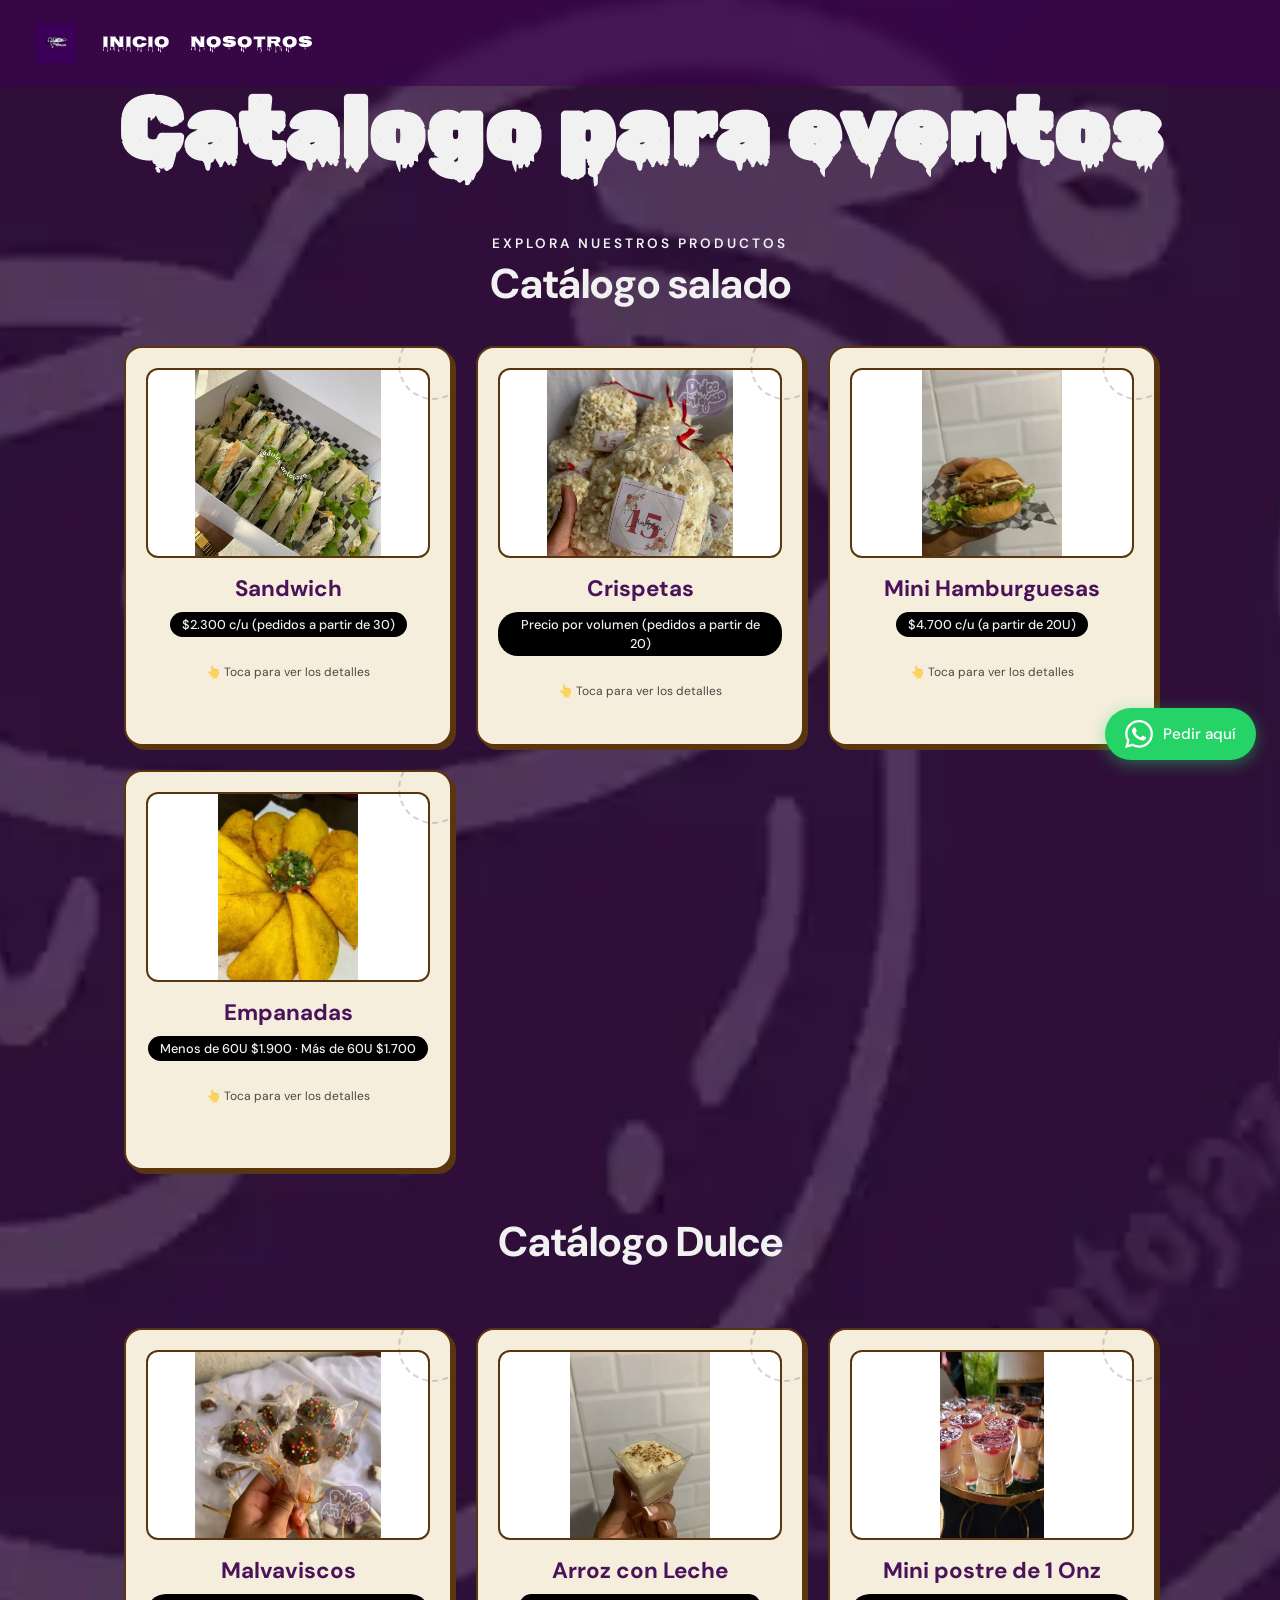
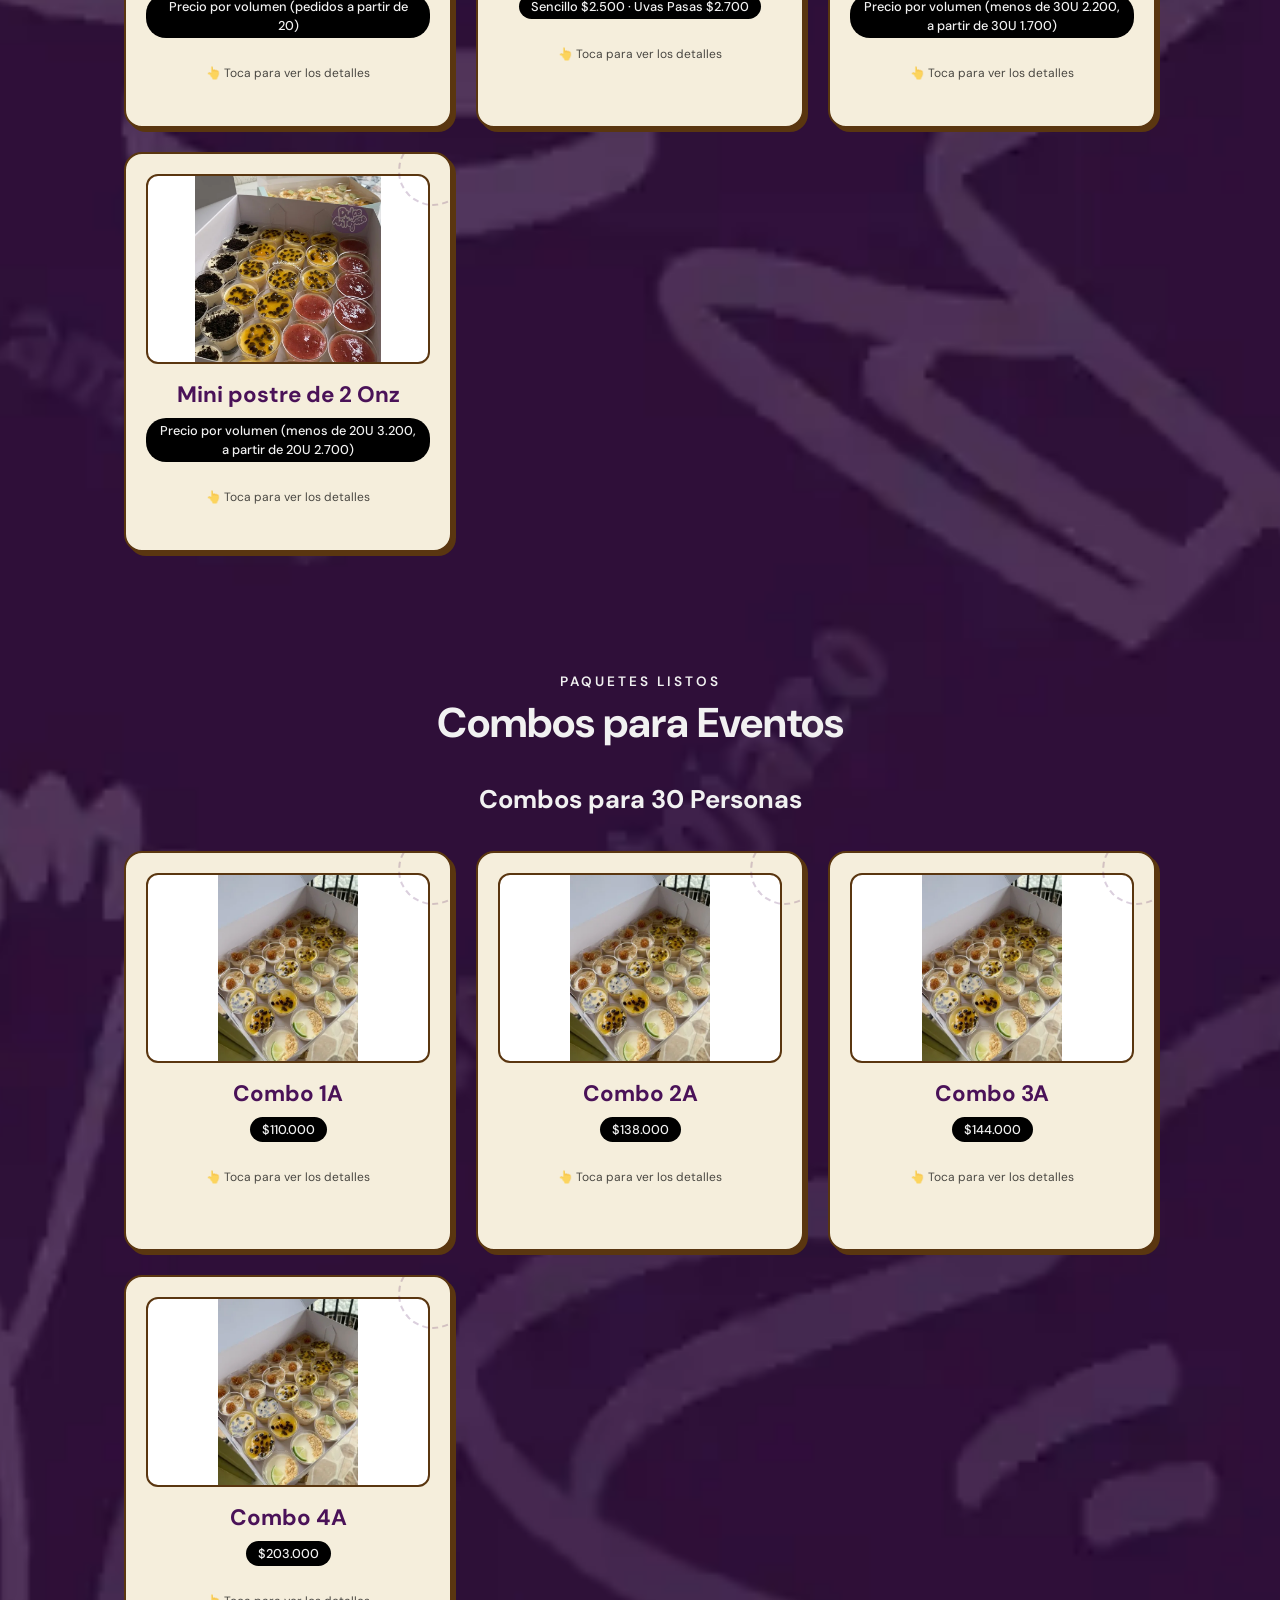
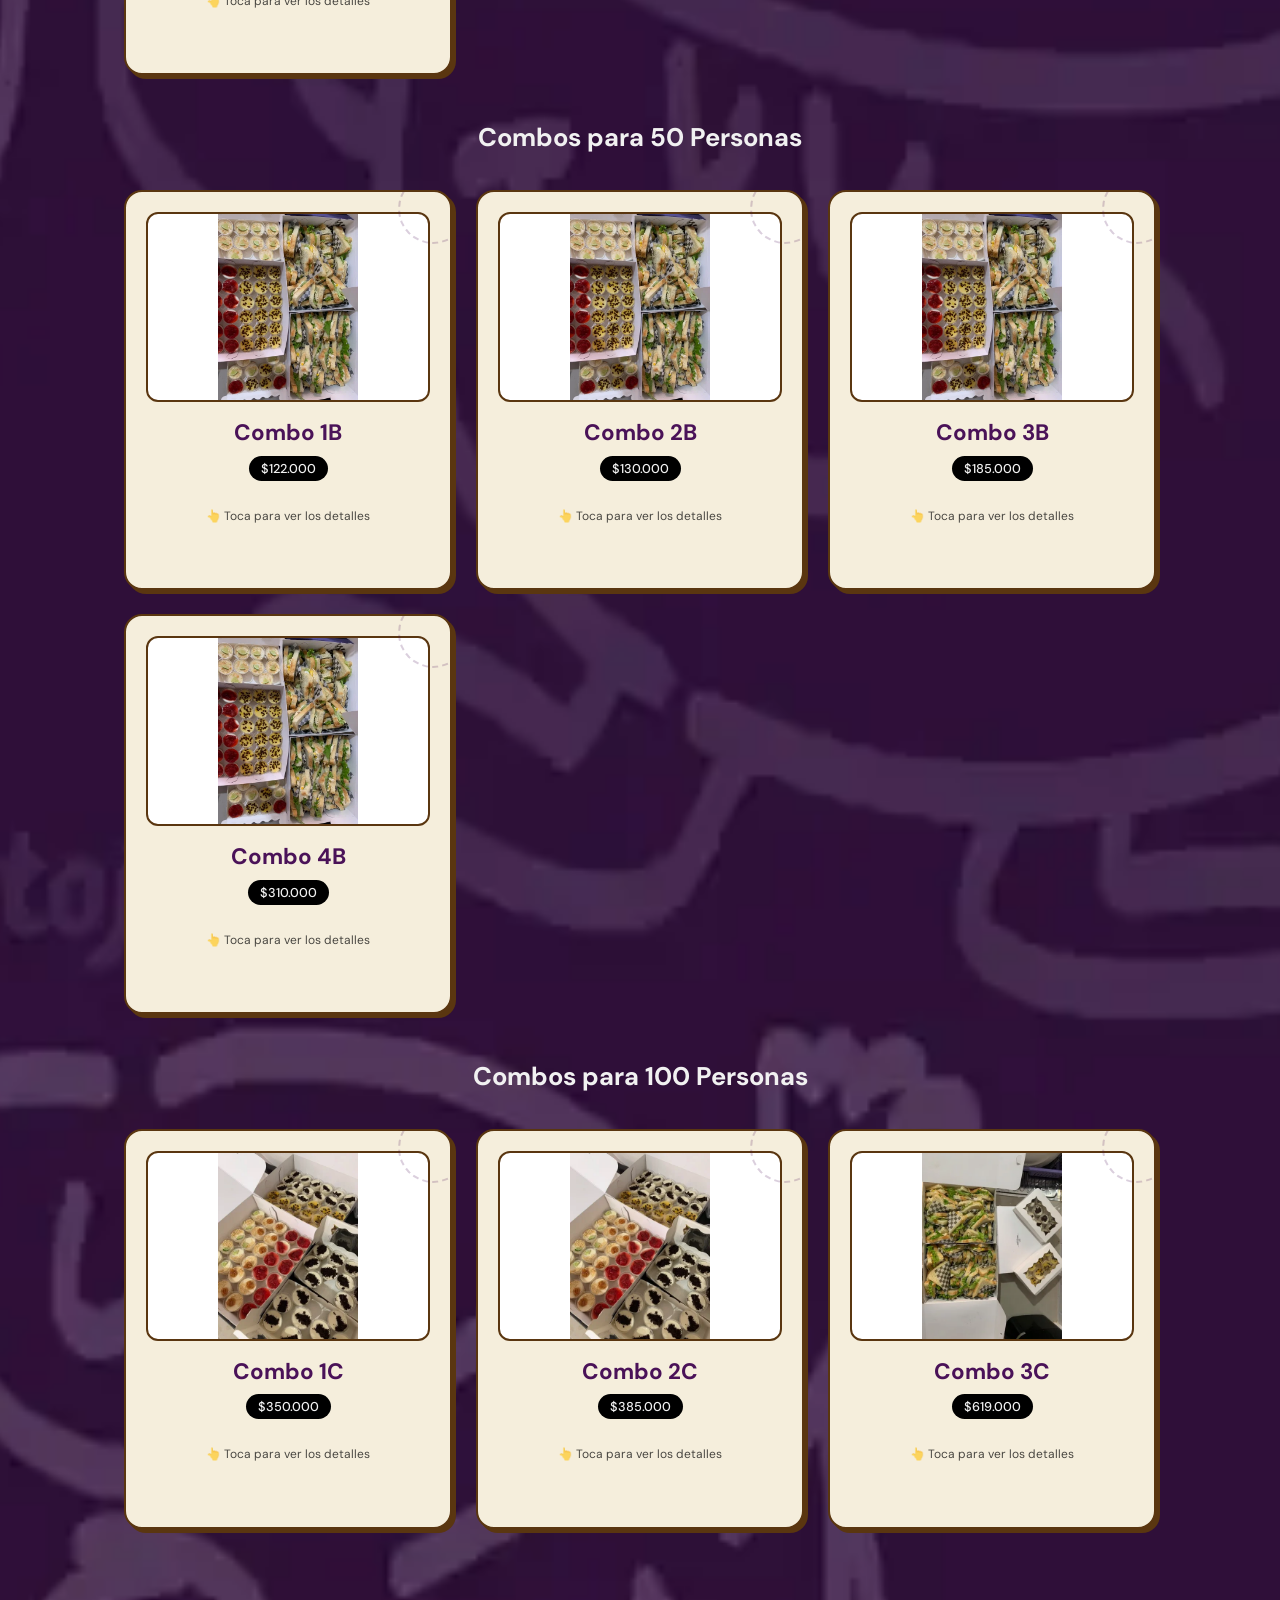
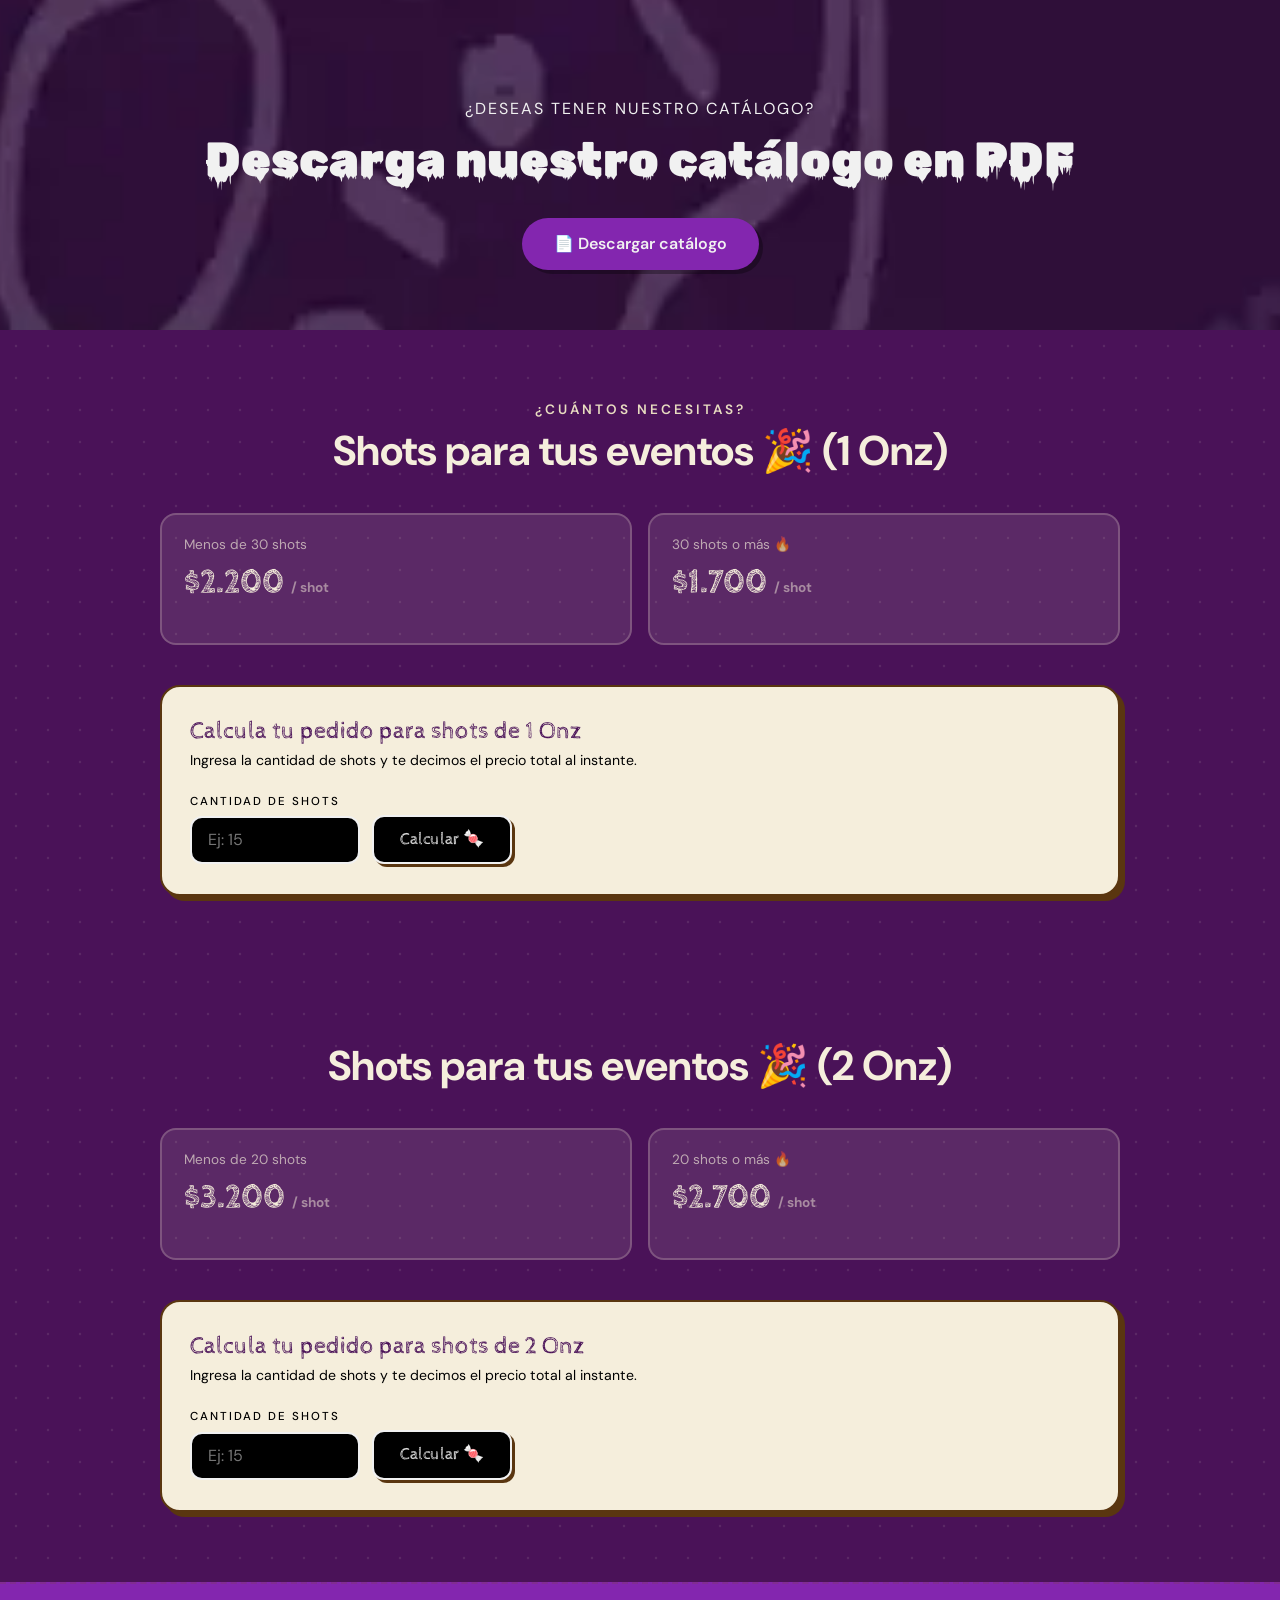
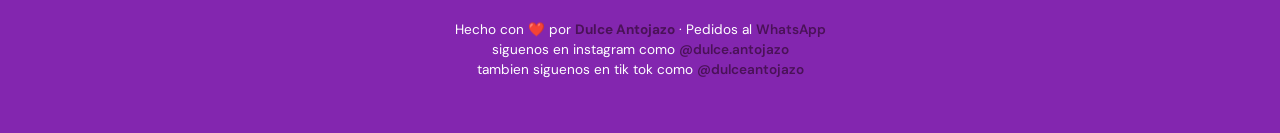
==== commit deb41665: "Agrego la sesion de nosotros y hago ajuste en estilos de navbar" ====
--- a/eventos.html
+++ b/eventos.html
@@ -48,7 +48,10 @@
                 <div class="collapse navbar-collapse" id="navbarSupportedContent">
                     <ul class="navbar-nav me-auto mb-2 mb-lg-0">
                         <li class="nav-item">
-                            <a class="nav-link inicio" aria-current="page" href="index.html">INICIO</a>
+                            <a class="eventos" aria-current="page" href="index.html">Inicio</a>
+                        </li>
+                        <li class="nav-item">
+                            <a class="eventos" href="nosotros.html">Nosotros</a>
                         </li>
                 </ul>
             </div>
--- a/estilos_eventos.css
+++ b/estilos_eventos.css
@@ -29,6 +29,12 @@
 .inicio{
     font-family: 'Rubik Wet Paint', cursive;
     color: var(--blanco);
+    padding: 10px;
+}
+
+.eventos{
+    color: var(--text-s);
+    font-family:'Nosifer', cursive;
     padding: 10px;
 }
 a {
@@ -429,10 +435,33 @@
     display: flex; align-items: center; gap: 18px; flex-wrap: wrap;
     box-shadow: 4px 4px 0 var(--cafe-d);
 }
-.result-icon { font-size: 2.4rem; }
-.r-label { font-size: 0.7rem; letter-spacing: 2px; text-transform: uppercase; color: rgba(245,238,220,.65); margin-bottom: 2px; }
-.r-value { font-family: 'Cabin Sketch', cursive; font-size: 2rem; color: var(--crema); line-height: 1.1; }
-.r-detail { font-size: 0.85rem; color: rgba(245,238,220,.75); margin-top: 3px; }
+.result-icon { font-size: 2.4rem; line-height: 1; }
+
+/* Especificidad alta a proposito: .calc-box p pisaba estos estilos */
+.calc-box .result-card p { margin-bottom: 0; }
+
+.calc-box .result-card .r-label {
+    font-size: 0.72rem;
+    font-weight: 500;
+    letter-spacing: 2px;
+    text-transform: uppercase;
+    color: rgba(245, 238, 220, .75);
+    margin-bottom: 6px;
+}
+.calc-box .result-card .r-value {
+    font-family: 'Cabin Sketch', cursive;
+    font-size: 2.4rem;
+    font-weight: 700;
+    color: #ffffff;
+    line-height: 1.1;
+    margin-bottom: 4px;
+}
+.calc-box .result-card .r-detail {
+    font-size: 0.9rem;
+    color: rgba(245, 238, 220, .85);
+    margin-top: 2px;
+}
+.calc-box .result-card .r-detail strong { color: #ffd97d; }
 .result-error {
     background: rgba(220,60,60,0.1);
     border: 2px solid rgba(220,80,80,0.35);
